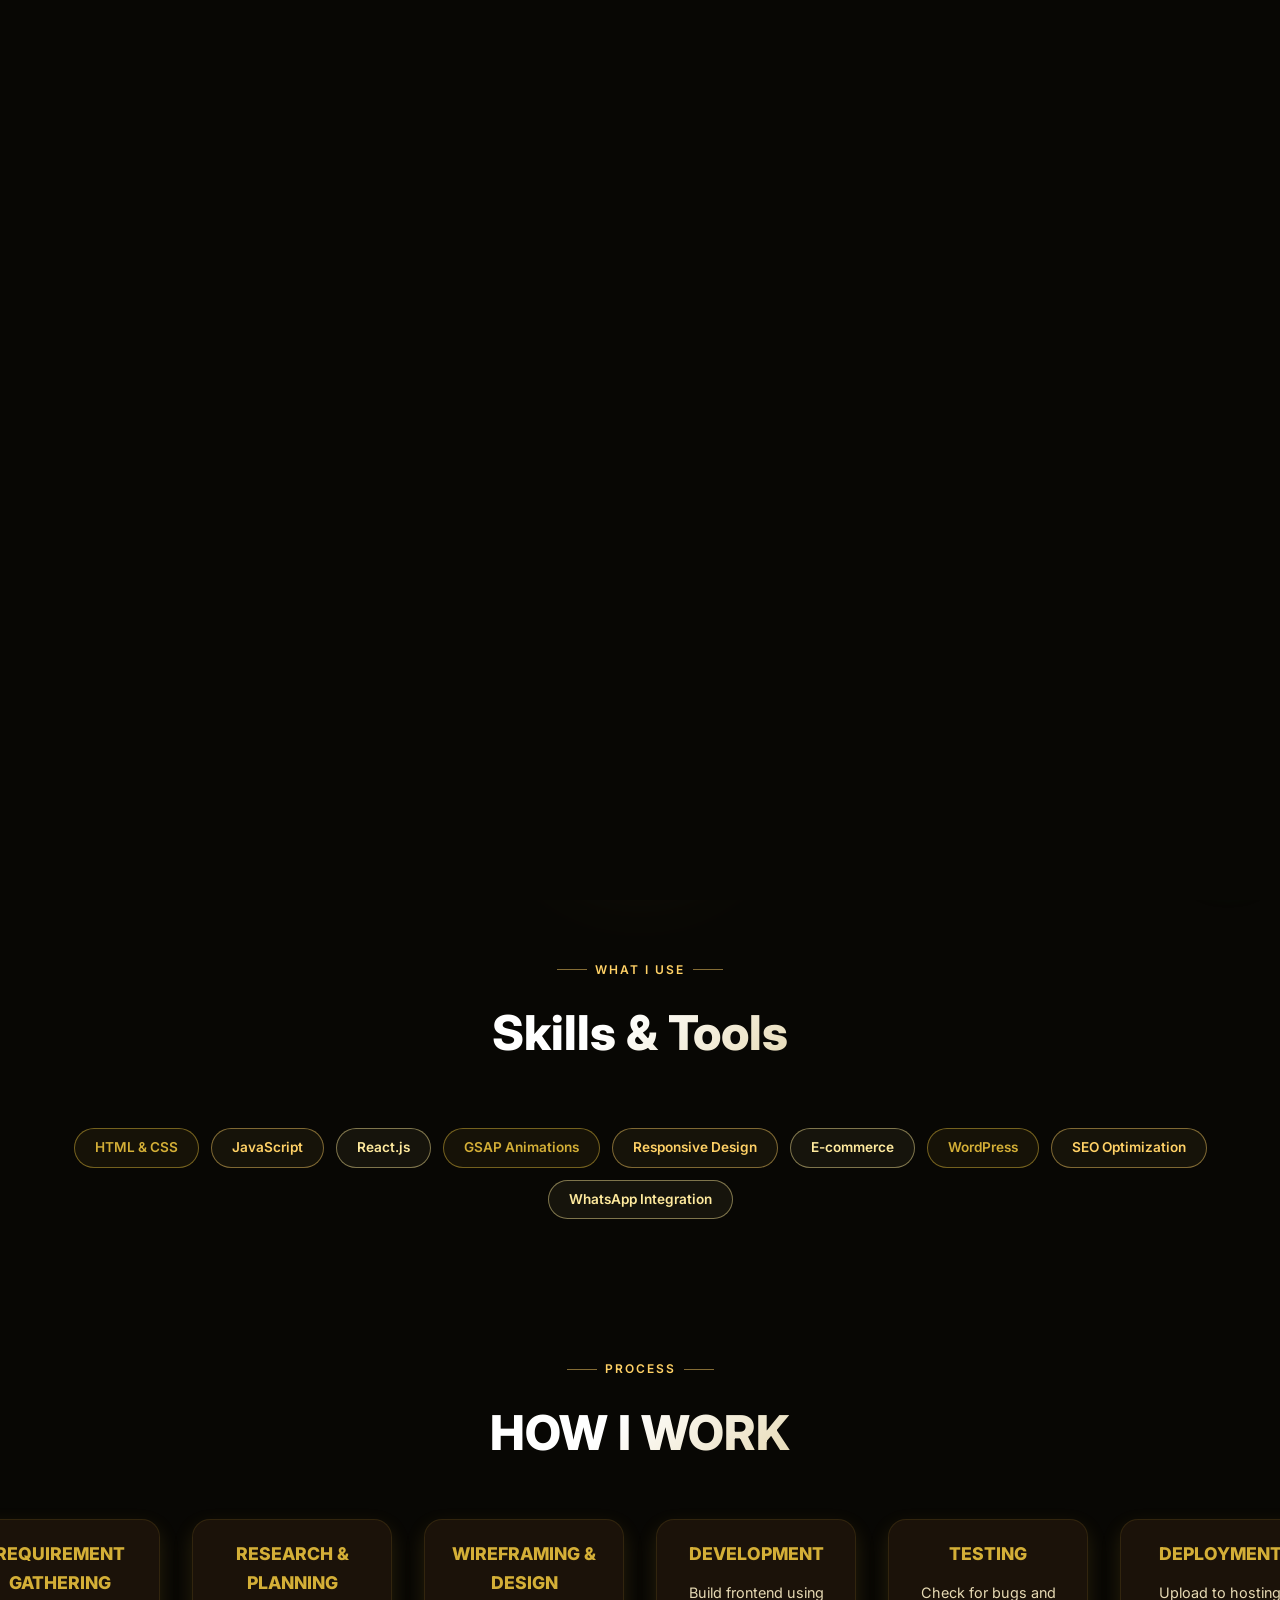
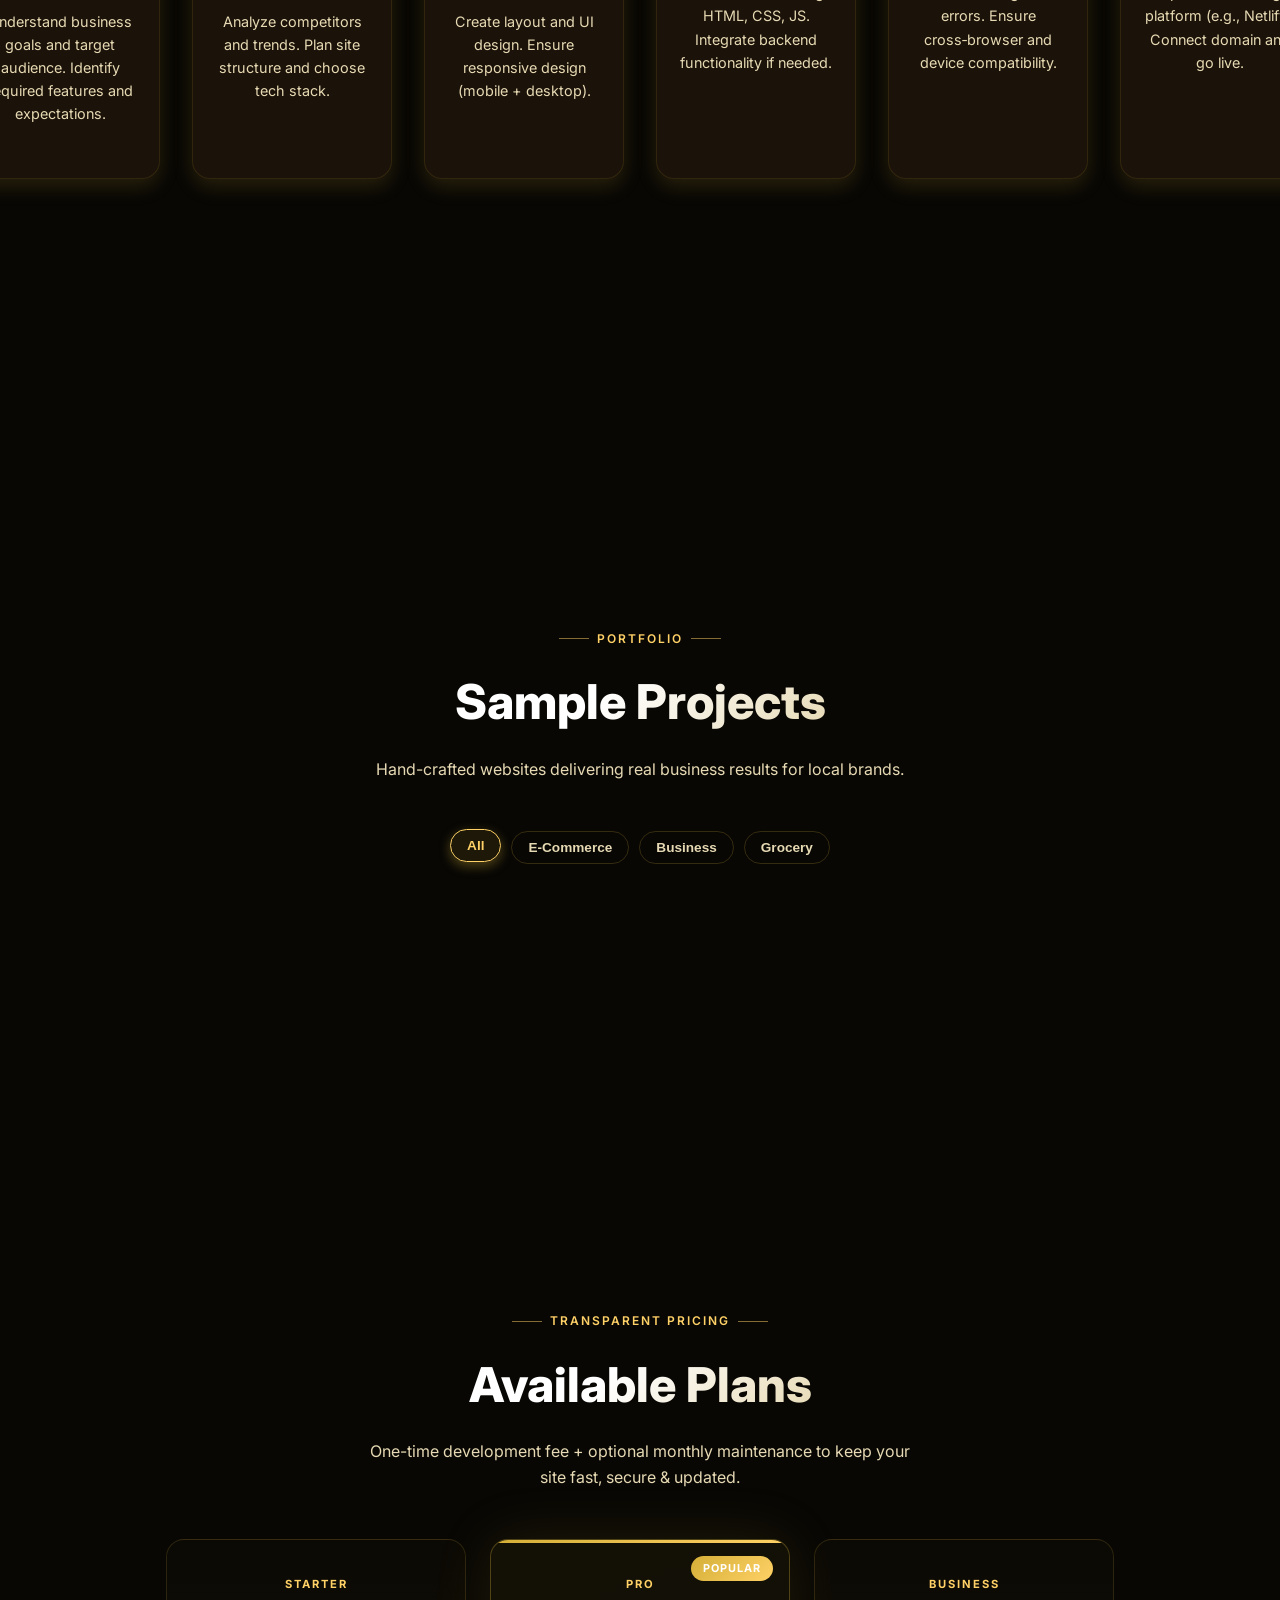
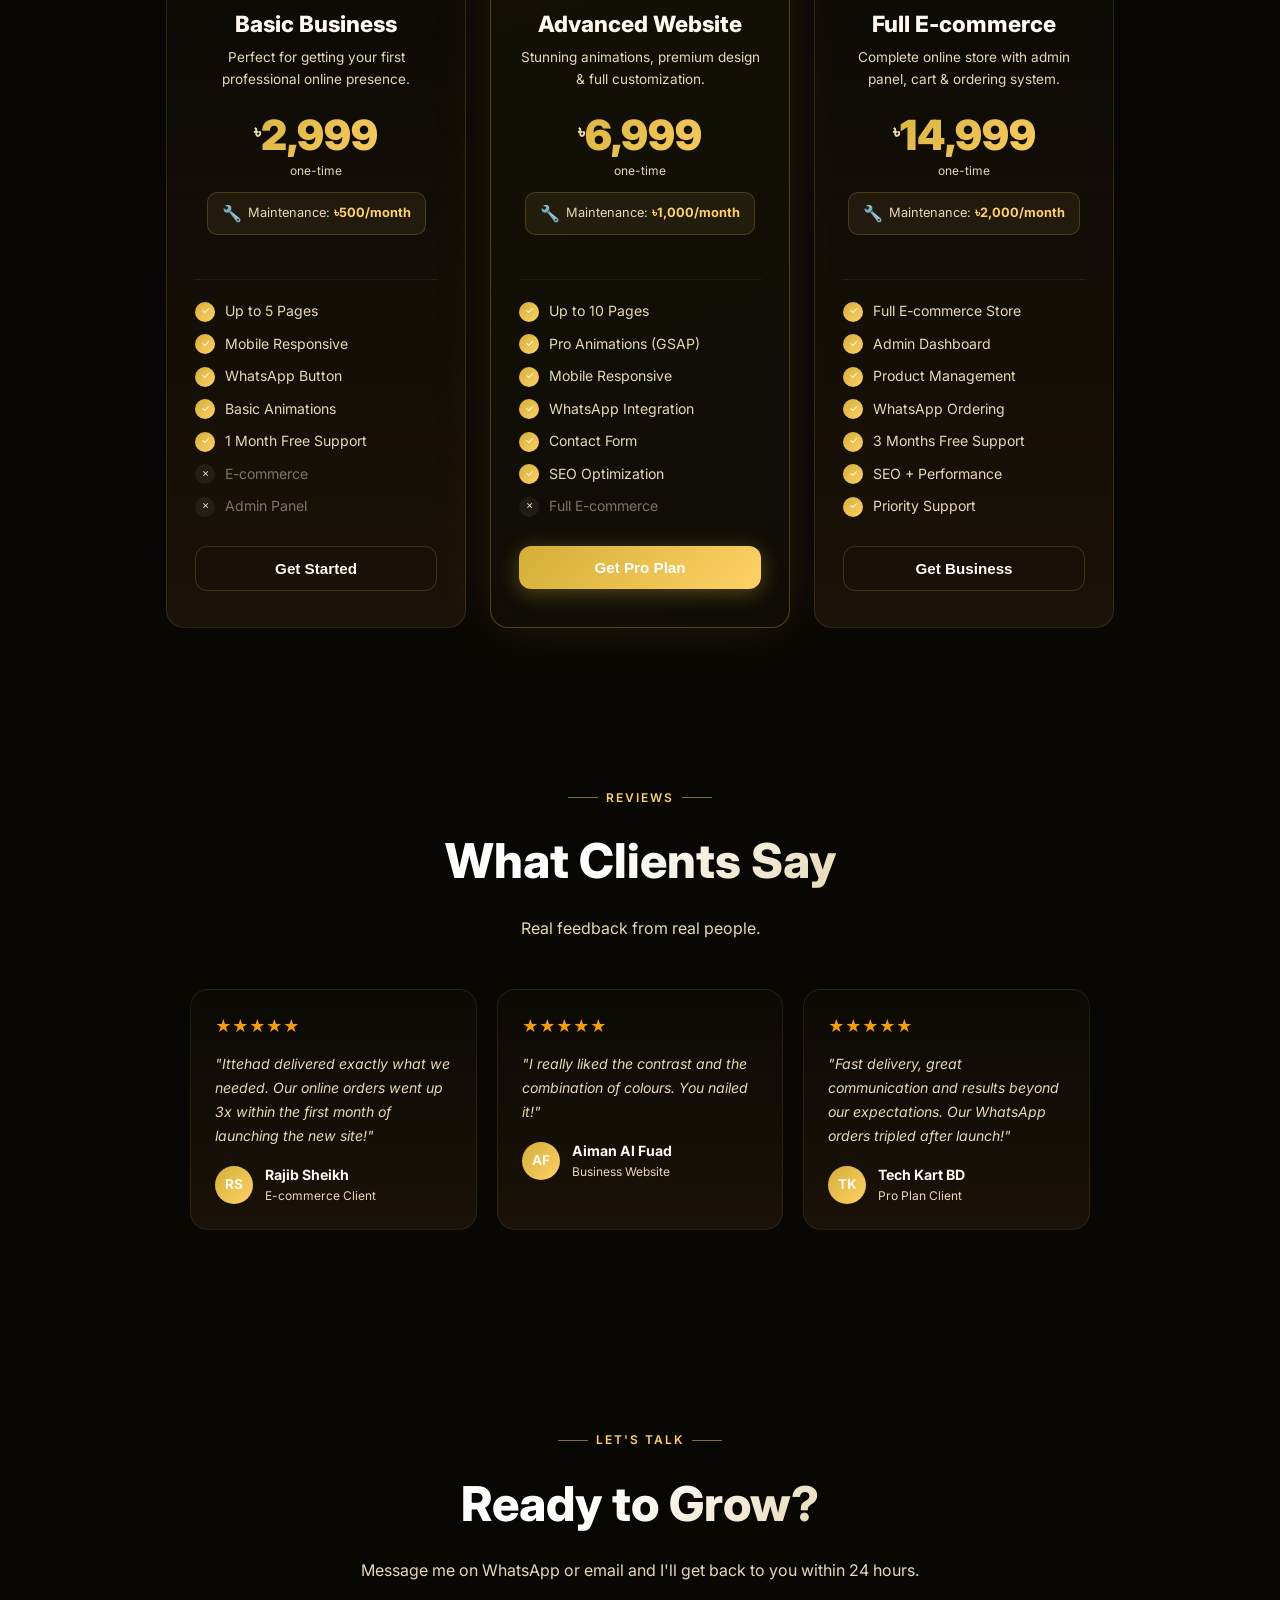
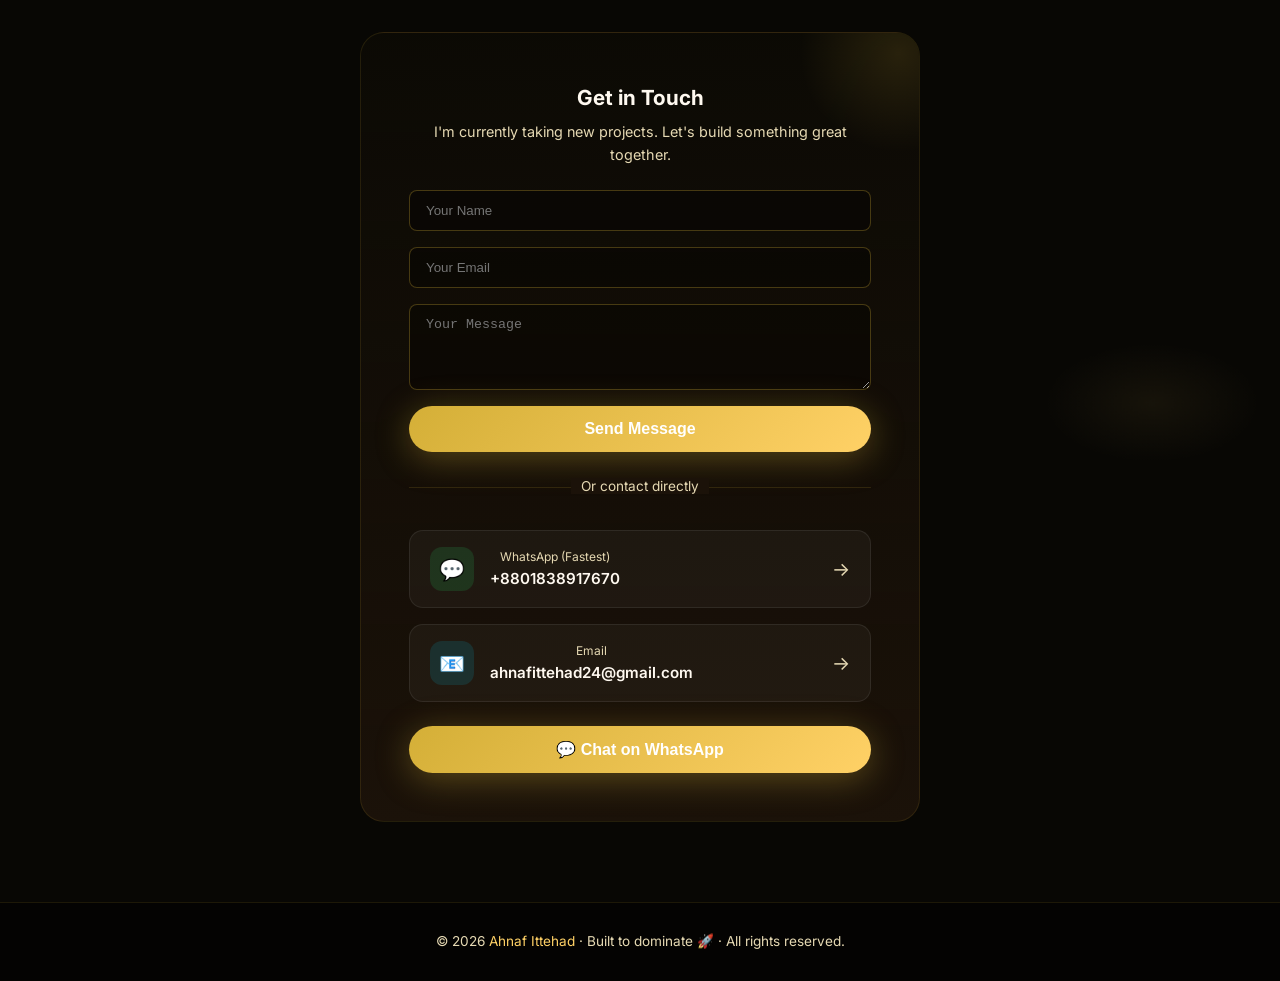
==== index.html @ afcb14bf "Add files via upload" ====
<!DOCTYPE html>
<html lang="en">
<head>
  <meta charset="UTF-8" />
  <meta name="viewport" content="width=device-width, initial-scale=1.0" />
  <title>Ahnaf Ittehad | Premium Web Developer</title>
  <meta name="description" content="Ahnaf Ittehad – Premium web developer helping local businesses grow online with stunning websites and animations.">
  <meta property="og:title" content="Ahnaf Ittehad | Premium Web Developer">
  <meta property="og:description" content="Helping local businesses dominate online with stunning websites and animations.">
  <meta property="og:type" content="website">
  <meta property="og:url" content="https://ahnafittehad.com/">
  <meta name="twitter:card" content="summary_large_image">
  <meta name="twitter:title" content="Ahnaf Ittehad | Premium Web Developer">
  <meta name="twitter:description" content="Premium web developer for local businesses.">
  <script type="application/ld+json">
  {
    "@context": "https://schema.org",
    "@type": "Person",
    "name": "Ahnaf Ittehad",
    "url": "https://ahnafittehad.com/",
    "jobTitle": "Web Developer"
  }
  </script>

  <!-- Fonts -->
  <link href="https://fonts.googleapis.com/css2?family=Inter:wght@300;400;600;800;900&family=Fira+Code:wght@400;600&display=swap" rel="stylesheet">

  <!-- Libraries -->
  <script src="https://cdnjs.cloudflare.com/ajax/libs/gsap/3.12.2/gsap.min.js"></script>
  <script src="https://cdnjs.cloudflare.com/ajax/libs/gsap/3.12.2/ScrollTrigger.min.js"></script>
  <script src="https://cdn.jsdelivr.net/npm/typed.js@2.0.12"></script>
  <script src="https://cdn.jsdelivr.net/npm/particles.js@2.0.0/particles.min.js"></script>

  <link rel="stylesheet" href="css/style.css">
</head>
<body>
<!-- Intro Animation -->
<div id="introOverlay" class="intro-overlay">
  <div class="intro-text">Welcome Partner</div>
</div>

<!-- Scroll Progress -->
<div id="scrollProgress"></div>

<!-- Cursor glow -->
<div class="cursor-glow" id="cursorGlow"></div>

<!-- Neon blobs (decorative) -->
<div class="neon-blob blob-1" aria-hidden="true"></div>
<div class="neon-blob blob-2" aria-hidden="true"></div>
<div class="neon-blob blob-3" aria-hidden="true"></div>

<!-- Particles -->
<div id="particles-js"></div>

<!-- ── Header ─────────────────────────────────────────────── -->
<header id="site-header">
  <div class="logo">Ittehad</div>
  <nav>
    <a href="#home">Home</a>
    <a href="#work">Work</a>
    <a href="#pricing">Pricing</a>
    <a href="#contact" class="nav-cta">Hire Me →</a>
  </nav>
</header>

<!-- ── Hero ──────────────────────────────────────────────── -->
<section id="home" class="hero">
  <div class="hero-badge">
    <div class="dot"></div>
    Available for projects
  </div>

  <h1>
    I <span class="line-grad">Build Websites</span><br>
    That Get You <span class="line-grad">Customers</span>
  </h1>

  <div class="typed-wrapper">
    I <span class="typing"></span>
  </div>

  <p class="hero-desc">
    Studying CSE at Green University Of Bangladesh. 🎓<br>Helping local businesses dominate online with stunning websites and real results. 🚀
  </p>

  <div class="hero-btns">
    <button class="btn-primary" onclick="location='#pricing'"><span>See Pricing</span></button>
    <button class="btn-outline" onclick="location='#work'">View Work</button>
  </div>

  <div class="stats-strip">
    <div class="stat">
      <div class="num" id="c1">20+</div>
      <div class="label">Projects Delivered</div>
    </div>
    <div class="stat">
      <div class="num">100%</div>
      <div class="label">Client Satisfaction</div>
    </div>
    <div class="stat">
      <div class="num">2yr</div>
      <div class="label">Experience</div>
    </div>
    <div class="stat">
      <div class="num">48h</div>
      <div class="label">Avg. Response</div>
    </div>
  </div>
</section>

<!-- ── Skills ─────────────────────────────────────────────── -->
<section id="skills" style="min-height:auto;padding:60px 24px;">
  <div class="section-label">What I Use</div>
  <h2 class="section-title">Skills &amp; Tools</h2>
  <div class="skills-grid">
    <span class="skill-badge badge-v">HTML &amp; CSS</span>
    <span class="skill-badge badge-c">JavaScript</span>
    <span class="skill-badge badge-p">React.js</span>
    <span class="skill-badge badge-v">GSAP Animations</span>
    <span class="skill-badge badge-c">Responsive Design</span>
    <span class="skill-badge badge-p">E-commerce</span>
    <span class="skill-badge badge-v">WordPress</span>
    <span class="skill-badge badge-c">SEO Optimization</span>
    <span class="skill-badge badge-p">WhatsApp Integration</span>
  </div>
</section>
    <!-- ── Process Flashcards ──────────────────────────────────────── -->
    <section id="process" style="min-height:auto;padding:80px 24px;">
      <div class="section-label">Process</div>
      <h2 class="section-title">How I Work</h2>
      <div class="flashcards-deck">
        <div class="flashcard ao-animate" style="animation-delay:0s">
          <h3>Requirement Gathering</h3>
          <p>Understand business goals and target audience. Identify required features and expectations.</p>
        </div>
        <div class="flashcard ao-animate" style="animation-delay:0.1s">
          <h3>Research & Planning</h3>
          <p>Analyze competitors and trends. Plan site structure and choose tech stack.</p>
        </div>
        <div class="flashcard ao-animate" style="animation-delay:0.2s">
          <h3>Wireframing & Design</h3>
          <p>Create layout and UI design. Ensure responsive design (mobile + desktop).</p>
        </div>
        <div class="flashcard ao-animate" style="animation-delay:0.3s">
          <h3>Development</h3>
          <p>Build frontend using HTML, CSS, JS. Integrate backend functionality if needed.</p>
        </div>
        <div class="flashcard ao-animate" style="animation-delay:0.4s">
          <h3>Testing</h3>
          <p>Check for bugs and errors. Ensure cross‑browser and device compatibility.</p>
        </div>
        <div class="flashcard ao-animate" style="animation-delay:0.5s">
          <h3>Deployment</h3>
          <p>Upload to hosting platform (e.g., Netlify). Connect domain and go live.</p>
        </div>
      </div>
    </section>

<!-- ── Projects ───────────────────────────────────────────── -->
<section id="work">
  <div class="section-label">Portfolio</div>
  <h2 class="section-title">Sample Projects</h2>
  <p class="section-sub">Hand-crafted websites delivering real business results for local brands.</p>
  <div id="projectFilters" style="display:flex;gap:10px;justify-content:center;margin-bottom:30px;"><button class="filter-btn active" data-filter="all">All</button><button class="filter-btn" data-filter="e-commerce">E-Commerce</button><button class="filter-btn" data-filter="business">Business</button><button class="filter-btn" data-filter="grocery">Grocery</button></div>

  <div class="projects-grid" id="projectsGrid"></div>
</section>

<!-- ── Pricing ─────────────────────────────────────────────── -->
<section id="pricing">
  <div class="section-label">Transparent Pricing</div>
  <h2 class="section-title">Available Plans</h2>
  <p class="section-sub">One-time development fee + optional monthly maintenance to keep your site fast, secure &amp; updated.</p>

  <div class="pricing-grid">

    <!-- Starter -->
    <div class="price-card reveal">
      <div class="price-tier">Starter</div>
      <h3>Basic Business</h3>
      <p class="price-desc">Perfect for getting your first professional online presence.</p>
      <div class="price-amount"><span>৳</span>2,999</div>
      <div style="font-size:0.75rem;color:var(--muted);margin-bottom:12px;">one-time</div>
      <div class="price-maintenance">
        <span class="icon">🔧</span>
        <span>Maintenance: <strong style="color:var(--accent2);">৳500/month</strong></span>
      </div>
      <div class="divider"></div>
      <ul class="features-list">
        <li><span class="check">✓</span> Up to 5 Pages</li>
        <li><span class="check">✓</span> Mobile Responsive</li>
        <li><span class="check">✓</span> WhatsApp Button</li>
        <li><span class="check">✓</span> Basic Animations</li>
        <li><span class="check">✓</span> 1 Month Free Support</li>
        <li><span class="cross">✗</span> <span style="opacity:0.5;">E-commerce</span></li>
        <li><span class="cross">✗</span> <span style="opacity:0.5;">Admin Panel</span></li>
      </ul>
      <button class="btn-plan btn-plan-ghost" onclick="window.open('https://wa.me/8801838917670?text=Hi! I want the Starter plan.','_blank')">Get Started</button>
    </div>

    <!-- Pro -->
    <div class="price-card featured reveal">
      <span class="feature-badge">POPULAR</span>
      <div class="price-tier">Pro</div>
      <h3>Advanced Website</h3>
      <p class="price-desc">Stunning animations, premium design &amp; full customization.</p>
      <div class="price-amount"><span>৳</span>6,999</div>
      <div style="font-size:0.75rem;color:var(--muted);margin-bottom:12px;">one-time</div>
      <div class="price-maintenance">
        <span class="icon">🔧</span>
        <span>Maintenance: <strong style="color:var(--accent2);">৳1,000/month</strong></span>
      </div>
      <div class="divider"></div>
      <ul class="features-list">
        <li><span class="check">✓</span> Up to 10 Pages</li>
        <li><span class="check">✓</span> Pro Animations (GSAP)</li>
        <li><span class="check">✓</span> Mobile Responsive</li>
        <li><span class="check">✓</span> WhatsApp Integration</li>
        <li><span class="check">✓</span> Contact Form</li>
        <li><span class="check">✓</span> SEO Optimization</li>
        <li><span class="cross">✗</span> <span style="opacity:0.5;">Full E-commerce</span></li>
      </ul>
      <button class="btn-plan btn-plan-filled" onclick="window.open('https://wa.me/8801838917670?text=Hi! I want the Pro plan.','_blank')">Get Pro Plan</button>
    </div>

    <!-- Business -->
    <div class="price-card reveal">
      <div class="price-tier">Business</div>
      <h3>Full E-commerce</h3>
      <p class="price-desc">Complete online store with admin panel, cart &amp; ordering system.</p>
      <div class="price-amount"><span>৳</span>14,999</div>
      <div style="font-size:0.75rem;color:var(--muted);margin-bottom:12px;">one-time</div>
      <div class="price-maintenance">
        <span class="icon">🔧</span>
        <span>Maintenance: <strong style="color:var(--accent2);">৳2,000/month</strong></span>
      </div>
      <div class="divider"></div>
      <ul class="features-list">
        <li><span class="check">✓</span> Full E-commerce Store</li>
        <li><span class="check">✓</span> Admin Dashboard</li>
        <li><span class="check">✓</span> Product Management</li>
        <li><span class="check">✓</span> WhatsApp Ordering</li>
        <li><span class="check">✓</span> 3 Months Free Support</li>
        <li><span class="check">✓</span> SEO + Performance</li>
        <li><span class="check">✓</span> Priority Support</li>
      </ul>
      <button class="btn-plan btn-plan-ghost" onclick="window.open('https://wa.me/8801838917670?text=Hi! I want the Business plan.','_blank')">Get Business</button>
    </div>

  </div>
</section>

<!-- ── Testimonials ────────────────────────────────────────── -->
<section id="testimonials" style="min-height:auto;padding:80px 24px;">
  <div class="section-label">Reviews</div>
  <h2 class="section-title">What Clients Say</h2>
  <p class="section-sub">Real feedback from real people.</p>

  <div class="testimonial-grid">
    <div class="t-card reveal">
      <div class="t-stars">★★★★★</div>
      <p class="t-text">"Ittehad delivered exactly what we needed. Our online orders went up 3x within the first month of launching the new site!"</p>
      <div class="t-author">
        <div class="t-avatar">RS</div>
        <div>
          <div class="t-name">Rajib Sheikh</div>
          <div class="t-role">E-commerce Client</div>
        </div>
      </div>
    </div>

    <div class="t-card reveal">
      <div class="t-stars">★★★★★</div>
      <p class="t-text">"I really liked the contrast and the combination of colours. You nailed it!"</p>
      <div class="t-author">
        <div class="t-avatar">AF</div>
        <div>
          <div class="t-name">Aiman Al Fuad</div>
          <div class="t-role">Business Website</div>
        </div>
      </div>
    </div>

    <div class="t-card reveal">
      <div class="t-stars">★★★★★</div>
      <p class="t-text">"Fast delivery, great communication and results beyond our expectations. Our WhatsApp orders tripled after launch!"</p>
      <div class="t-author">
        <div class="t-avatar">TK</div>
        <div>
          <div class="t-name">Tech Kart BD</div>
          <div class="t-role">Pro Plan Client</div>
        </div>
      </div>
    </div>
  </div>
</section>

<!-- ── Contact ─────────────────────────────────────────────── -->
<section id="contact">
  <div class="section-label">Let's Talk</div>
  <h2 class="section-title">Ready to Grow?</h2>
  <p class="section-sub">Message me on WhatsApp or email and I'll get back to you within 24 hours.</p>

  <div class="contact-card reveal">
    <h3 style="font-size:1.3rem;margin-bottom:6px;">Get in Touch</h3>
    <p style="color:var(--muted);font-size:0.9rem;">I'm currently taking new projects. Let's build something great together.</p>

    
    <!-- Contact Form -->
    <form id="contactForm" style="margin-top:24px; display:flex; flex-direction:column; gap:16px;">
      <input type="text" id="cfName" placeholder="Your Name" required style="padding:12px 16px; border-radius:8px; border:1px solid rgba(212,175,55,0.3); background:rgba(0,0,0,0.3); color:#fff; outline:none; transition:0.3s;" onfocus="this.style.borderColor='var(--accent2)'; this.style.boxShadow='0 0 10px var(--glow1)'" onblur="this.style.borderColor='rgba(212,175,55,0.3)'; this.style.boxShadow='none'">
      <input type="email" id="cfEmail" placeholder="Your Email" required style="padding:12px 16px; border-radius:8px; border:1px solid rgba(212,175,55,0.3); background:rgba(0,0,0,0.3); color:#fff; outline:none; transition:0.3s;" onfocus="this.style.borderColor='var(--accent2)'; this.style.boxShadow='0 0 10px var(--glow1)'" onblur="this.style.borderColor='rgba(212,175,55,0.3)'; this.style.boxShadow='none'">
      <textarea id="cfMsg" rows="4" placeholder="Your Message" required style="padding:12px 16px; border-radius:8px; border:1px solid rgba(212,175,55,0.3); background:rgba(0,0,0,0.3); color:#fff; outline:none; transition:0.3s; resize:vertical;" onfocus="this.style.borderColor='var(--accent2)'; this.style.boxShadow='0 0 10px var(--glow1)'" onblur="this.style.borderColor='rgba(212,175,55,0.3)'; this.style.boxShadow='none'"></textarea>
      <button type="submit" id="cfSubmit" class="btn-primary" style="width:100%;"><span>Send Message</span></button>
      <div id="cfFeedback" style="font-size:0.85rem; display:none; text-align:center;"></div>
    </form>
    
    <div style="text-align:center; margin: 24px 0; color:var(--muted); font-size:0.85rem; position:relative;">
      <span style="background:var(--card); padding:0 10px; z-index:1; position:relative;">Or contact directly</span>
      <div style="position:absolute; top:50%; left:0; width:100%; height:1px; background:rgba(212,175,55,0.15); z-index:0;"></div>
    </div>
    
    <div class="contact-links">
      <a class="contact-link" href="https://wa.me/8801838917670" target="_blank">
        <div class="contact-icon ci-wa">💬</div>
        <div>
          <div class="contact-link-label">WhatsApp (Fastest)</div>
          <div class="contact-link-val">+8801838917670</div>
        </div>
        <div style="margin-left:auto;color:var(--muted);font-size:1.2rem;">→</div>
      </a>

      <a class="contact-link" href="mailto:ahnafittehad24@gmail.com">
        <div class="contact-icon ci-em">📧</div>
        <div>
          <div class="contact-link-label">Email</div>
          <div class="contact-link-val">ahnafittehad24@gmail.com</div>
        </div>
        <div style="margin-left:auto;color:var(--muted);font-size:1.2rem;">→</div>
      </a>
    </div>

    <button class="btn-primary" style="width:100%;margin-top:24px;" onclick="window.open('https://wa.me/8801838917670?text=Hi Ittehad! I want to discuss a website project.','_blank')">
      <span>💬 Chat on WhatsApp</span>
    </button>
  </div>
</section>

<!-- ── WhatsApp FAB ────────────────────────────────────────── -->
<div class="whatsapp-fab" onclick="window.open('https://wa.me/8801838917670','_blank')" title="Chat on WhatsApp">💬</div>

<!-- ── Footer ─────────────────────────────────────────────── -->
<footer>
  <p>© 2026 <span>Ahnaf Ittehad</span> · Built to dominate 🚀 · All rights reserved.</p>
</footer>

<script defer src="js/main.js"></script>

<!-- Project Modal -->
<div id="projectModal" class="project-modal">
  <div class="modal-content">
    <span class="close-modal">&times;</span>
    <img id="modalImg" src="" alt="">
    <div class="modal-body">
      <div id="modalTag" class="card-tag" style="position:relative;display:inline-block;top:0;left:0;margin-bottom:10px;"></div>
      <h2 id="modalTitle"></h2>
      <p id="modalDesc"></p>
      <a id="modalLink" href="#" target="_blank" class="btn-primary" style="display:inline-block;margin-top:20px;text-decoration:none;"><span>View Live Project</span></a>
    </div>
  </div>
</div>

</body>
</html>
---- css/style.css ----
/* ── Reset & Base ───────────────────────────────────────── */
*, *::before, *::after { margin:0; padding:0; box-sizing:border-box; }

:root {
  --bg: #080704;
  --surface: #0b0704;
  --card: #1b1209;
  --accent1: #D4AF37;
  --accent2: #FFD166;
  --accent3: #FFEA9E;
  --text: #FFF9F0;
  --muted: #E6D9B3;
  --glow1: rgba(212,175,55,0.36);
  --glow2: rgba(255,209,102,0.28);

  --radius:   18px;
  --transition: cubic-bezier(0.4, 0, 0.2, 1);
}

html { scroll-behavior: smooth; }

body {
  background: radial-gradient(1200px 600px at 10% 10%, rgba(212,175,55,0.06), transparent 8%),
              radial-gradient(900px 500px at 90% 90%, rgba(255,209,102,0.06), transparent 12%),
              var(--bg);
  color: var(--text);
  font-family: 'Inter', sans-serif;
  overflow-x: hidden;
  line-height: 1.6;
  cursor: none;
}

/* ── Particles Canvas ───────────────────────────────────── */
#particles-js {
  position: fixed;
  inset: 0;
  z-index: 0;
  pointer-events: none;
}

/* ── Intro Overlay ──────────────────────────────────────── */
.intro-overlay {
  position: fixed;
  inset: 0;
  background: var(--bg);
  z-index: 99999;
  display: flex;
  align-items: center;
  justify-content: center;
}

.intro-text {
  font-size: clamp(2.5rem, 6vw, 4.5rem);
  font-weight: 900;
  background: linear-gradient(135deg, var(--accent1), var(--accent2), var(--accent3));
  -webkit-background-clip: text;
  -webkit-text-fill-color: transparent;
  background-clip: text;
  opacity: 0; /* Hidden initially for GSAP */
  transform: translateY(20px);
}

/* ── Scrollbar ──────────────────────────────────────────── */
::-webkit-scrollbar { width: 6px; }
::-webkit-scrollbar-track { background: var(--bg); }
::-webkit-scrollbar-thumb { background: var(--accent1); border-radius: 99px; }

/* ── Selection ──────────────────────────────────────────── */
::selection { background: var(--accent1); color: #fff; }

/* ── Cursor glow ────────────────────────────────────────── */
.cursor-glow {
  position: fixed;
  width: 20px;
  height: 20px;
  border-radius: 50%;
  background: radial-gradient(circle, rgba(212,175,55,0.9) 0%, rgba(212,175,55,0) 60%);
  border: 2px solid var(--accent1);
  box-shadow: 0 0 12px var(--glow1);
  pointer-events: none;
  transform: translate(-50%, -50%);
  z-index: 10000;
  transition: left 0.08s ease, top 0.08s ease;
}

/* ── Noise overlay ──────────────────────────────────────── */
body::before {
  content: '';
  position: fixed;
  inset: 0;
  background-image: url("data:image/svg+xml,%3Csvg viewBox='0 0 256 256' xmlns='http://www.w3.org/2000/svg'%3E%3Cfilter id='noise'%3E%3CfeTurbulence type='fractalNoise' baseFrequency='0.9' numOctaves='4' stitchTiles='stitch'/%3E%3C/filter%3E%3Crect width='100%25' height='100%25' filter='url(%23noise)' opacity='0.06'/%3E%3C/svg%3E");
  background-size: 220px;
  opacity: 0.06;
  pointer-events: none;
  z-index: 2;
}

/* ── Header ─────────────────────────────────────────────── */
header {
  position: fixed;
  top: 0;
  width: 100%;
  padding: 16px 48px;
  display: flex;
  justify-content: space-between;
  align-items: center;
  background: linear-gradient(180deg, rgba(212,175,55,0.06), rgba(0,0,0,0.22));
  backdrop-filter: blur(8px);
  -webkit-backdrop-filter: blur(8px);
  border-bottom: 1px solid rgba(212,175,55,0.12);
  z-index: 1000;
  transition: padding 0.3s var(--transition);
}

header.scrolled { padding: 10px 48px; }

.logo {
  font-size: 1.4rem;
  font-weight: 900;
  background: linear-gradient(135deg, var(--accent1), var(--accent2));
  -webkit-background-clip: text;
  -webkit-text-fill-color: transparent;
  background-clip: text;
  letter-spacing: -0.5px;
}

nav { display: flex; align-items: center; gap: 8px; }

nav a {
  padding: 8px 16px;
  color: var(--muted);
  text-decoration: none;
  font-size: 0.9rem;
  font-weight: 500;
  border-radius: 99px;
  transition: all 0.3s var(--transition);
  position: relative;
}

nav a:hover {
  color: var(--text);
  background: linear-gradient(90deg, rgba(212,175,55,0.06), rgba(255,209,102,0.04));
}

nav a.active { color: var(--accent2); }

.nav-cta {
  background: linear-gradient(135deg, var(--accent1), var(--accent2));
  color: #fff !important;
  padding: 9px 22px !important;
  font-weight: 600 !important;
  box-shadow: 0 0 26px var(--glow1);
}

.nav-cta:hover {
  background: linear-gradient(135deg, var(--accent2), var(--accent1)) !important;
  transform: translateY(-1px);
  box-shadow: 0 0 30px var(--glow2);
}

/* ── Sections ────────────────────────────────────────────── */
section {
  position: relative;
  min-height: 100vh;
  display: flex;
  flex-direction: column;
  justify-content: center;
  align-items: center;
  text-align: center;
  padding: 120px 24px 80px;
  z-index: 3;
}

.section-label {
  display: inline-flex;
  align-items: center;
  gap: 8px;
  font-size: 0.75rem;
  font-weight: 600;
  letter-spacing: 2px;
  text-transform: uppercase;
  color: var(--accent2);
  margin-bottom: 16px;
}

.section-label::before, .section-label::after {
  content: '';
  width: 30px;
  height: 1px;
  background: var(--accent2);
  opacity: 0.5;
}

h2.section-title {
  font-size: clamp(2rem, 4vw, 3rem);
  font-weight: 800;
  background: linear-gradient(135deg, #fff 40%, var(--muted));
  -webkit-background-clip: text;
  -webkit-text-fill-color: transparent;
  background-clip: text;
  margin-bottom: 16px;
}

.section-sub {
  color: var(--muted);
  max-width: 560px;
  font-size: 1rem;
  margin-bottom: 48px;
}

/* ── Hero ────────────────────────────────────────────────── */
.hero { padding-top: 140px; }

.hero-badge {
  display: inline-flex;
  align-items: center;
  gap: 8px;
  background: rgba(212,175,55,0.08);
  border: 1px solid rgba(212,175,55,0.16);
  border-radius: 99px;
  padding: 6px 16px;
  font-size: 0.8rem;
  color: var(--accent2);
  margin-bottom: 28px;
  animation: pulse-badge 3s ease-in-out infinite;
}

@keyframes pulse-badge {
  0%, 100% { box-shadow: 0 0 0 0 rgba(212,175,55,0.18); }
  50%       { box-shadow: 0 0 0 8px rgba(212,175,55,0); }
}

.hero-badge .dot {
  width: 8px; height: 8px;
  border-radius: 50%;
  background: var(--accent1);
  animation: blink 1.5s ease-in-out infinite;
}

@keyframes blink {
  0%,100% { opacity:1; } 50% { opacity:0.3; }
}

.hero h1 {
  font-size: clamp(2.8rem, 6vw, 5.5rem);
  font-weight: 900;
  line-height: 1.1;
  letter-spacing: -2px;
  margin-bottom: 20px;
}

.hero h1 .line-grad {
  background: linear-gradient(135deg, var(--accent1) 0%, var(--accent2) 50%, var(--accent3) 100%);
  -webkit-background-clip: text;
  -webkit-text-fill-color: transparent;
  background-clip: text;
}

.hero .typed-wrapper {
  font-size: clamp(1.2rem, 2.5vw, 1.8rem);
  color: var(--muted);
  margin-bottom: 12px;
}

.typing { color: var(--accent2); font-weight: 700; }

.hero-desc {
  color: var(--muted);
  font-size: 1.05rem;
  max-width: 520px;
  margin: 0 auto 36px;
}

.hero-btns { display: flex; gap: 16px; flex-wrap: wrap; justify-content: center; }

/* ── Buttons ─────────────────────────────────────────────── */
.btn-primary {
  padding: 14px 36px;
  border: none;
  background: linear-gradient(135deg, var(--accent1), var(--accent2));
  color: #fff;
  border-radius: 99px;
  font-size: 1rem;
  font-weight: 700;
  cursor: pointer;
  position: relative;
  overflow: hidden;
  transition: all 0.35s var(--transition);
  box-shadow: 0 6px 34px var(--glow1);
}

.btn-primary::before {
  content: '';
  position: absolute;
  inset: 0;
  background: linear-gradient(135deg, var(--accent2), var(--accent3));
  opacity: 0;
  transition: opacity 0.35s;
}

.btn-primary:hover { transform: translateY(-3px) scale(1.03); box-shadow: 0 8px 40px var(--glow2); }
.btn-primary:hover::before { opacity: 1; }
.btn-primary span { position: relative; z-index: 1; }

.btn-outline {
  padding: 13px 36px;
  border: 1.5px solid rgba(212,175,55,0.22);
  background: transparent;
  color: var(--text);
  border-radius: 99px;
  font-size: 1rem;
  font-weight: 600;
  cursor: pointer;
  transition: all 0.35s var(--transition);
}

.btn-outline:hover { border-color: var(--accent2); color: var(--accent2); background: rgba(255,209,102,0.08); transform: translateY(-2px); }

/* ── Stats strip ─────────────────────────────────────────── */
.stats-strip {
  display: flex; gap: 48px; flex-wrap: wrap; justify-content: center;
  margin-top: 64px; padding-top: 48px;
  border-top: 1px solid rgba(255,255,255,0.07);
}

.stat { text-align: center; }
.stat .num { font-size: 2rem; font-weight: 900; color: var(--accent2); }
.stat .label { font-size: 0.8rem; color: var(--muted); margin-top: 4px; }

/* ── Skills badges ───────────────────────────────────────── */
.skills-grid {
  display: flex; flex-wrap: wrap; gap: 12px;
  justify-content: center; margin-top: 40px;
}

.skill-badge {
  padding: 8px 20px;
  border-radius: 99px;
  font-size: 0.85rem;
  font-weight: 600;
  border: 1px solid;
  transition: all 0.3s var(--transition);
}

.skill-badge:hover { transform: translateY(-3px) scale(1.05); }

/* ── Process Flashcards Deck ───────────────────────────── */
.flashcards-deck {
  position: relative;
  display: flex;
  justify-content: center;
  align-items: flex-end;
  flex-wrap: nowrap;
  overflow-x: auto;
  padding: 2rem 0;
  gap: 2rem;
}
.flashcard {
  position: relative;
  width: 200px;
  min-height: 260px;
  background: var(--card);
  border: 1px solid rgba(212,175,55,0.12);
  border-radius: var(--radius);
  padding: 20px;
  box-shadow: 0 8px 20px rgba(212,175,55,0.15);
  transition: transform 0.4s var(--transition), box-shadow 0.4s var(--transition);
  flex-shrink: 0;
}
.flashcard h3 {
  text-transform: uppercase;
  font-weight: 800;
  font-size: 1.1rem;
  margin-bottom: 0.8rem;
  color: var(--accent1);
}
.flashcard p {
  font-size: 0.9rem;
  color: var(--muted);
}
/* Fan rotations */
.flashcard:nth-child(1) { transform: rotate(-12deg) translateY(20px); z-index: 1; }
.flashcard:nth-child(2) { transform: rotate(-6deg) translateY(10px); z-index: 2; }
.flashcard:nth-child(3) { transform: rotate(0deg) translateY(0); z-index: 3; }
.flashcard:nth-child(4) { transform: rotate(6deg) translateY(10px); z-index: 2; }
.flashcard:nth-child(5) { transform: rotate(12deg) translateY(20px); z-index: 1; }
.flashcard:nth-child(6) { transform: rotate(18deg) translateY(30px); z-index: 0; }
.flashcard:hover {
  transform: translateY(-20px) scale(1.05);
  box-shadow: 0 20px 40px rgba(212,175,55,0.3);
}
/* Responsive */
@media (max-width: 768px) {
  .flashcards-deck { overflow-x: scroll; }
  .flashcard { flex: 0 0 80%; }
}
/* Ensure heading centered and uppercase */
#process .section-title { text-align: center; text-transform: uppercase; }


.badge-v { border-color: rgba(212,175,55,0.5); color: var(--accent1); background: rgba(212,175,55,0.07); }
.badge-c { border-color: rgba(255,209,102,0.45);  color: var(--accent2); background: rgba(255,209,102,0.06); }
.badge-p { border-color: rgba(255,234,154,0.45); color: var(--accent3); background: rgba(255,234,154,0.06); }

/* ── Projects ────────────────────────────────────────────── */
.projects-grid {
  display: grid;
  grid-template-columns: repeat(auto-fit, minmax(300px, 1fr));
  gap: 24px;
  width: 100%; max-width: 1100px;
}

.card {
  background: linear-gradient(180deg, rgba(212,175,55,0.03), var(--card));
  border: 1px solid rgba(212,175,55,0.12);
  border-radius: var(--radius);
  overflow: hidden;
  cursor: none;
  transition: transform 0.4s var(--transition), box-shadow 0.4s var(--transition), border-color 0.4s;
  position: relative;
}

.card::before {
  content: '';
  position: absolute;
  inset: 0;
  background: linear-gradient(135deg, rgba(212,175,55,0.06), rgba(255,209,102,0.05));
  opacity: 0;
  transition: opacity 0.4s;
  z-index: 0;
}

.card:hover { transform: translateY(-10px) scale(1.02); box-shadow: 0 26px 80px rgba(212,175,55,0.18), 0 0 0 1px rgba(255,209,102,0.06); border-color: rgba(255,209,102,0.12); }
.card:hover::before { opacity: 1; }

.card-img-wrap {
  position: relative; overflow: hidden;
  height: 190px; background: linear-gradient(135deg, #1a1a3a, #0d1b2a);
}

.card-img-wrap img {
  width: 100%; height: 100%;
  object-fit: cover;
  transition: transform 0.5s var(--transition);
}

.card:hover .card-img-wrap img { transform: scale(1.07); }

.card-tag {
  position: absolute; top: 12px; left: 12px;
  background: linear-gradient(135deg, var(--accent1), var(--accent2));
  backdrop-filter: blur(8px);
  color: #111;
  font-size: 0.7rem;
  font-weight: 700;
  padding: 4px 10px;
  border-radius: 99px;
  letter-spacing: 1px;
}

.card-body {
  padding: 20px 22px 22px;
  position: relative; z-index: 1;
}

.card-body h3 { font-size: 1.1rem; margin-bottom: 8px; color: #fff; }
.card-body p  { font-size: 0.88rem; color: var(--muted); line-height: 1.6; }

.card-arrow {
  display: inline-flex; align-items: center; gap: 6px;
  margin-top: 14px; font-size: 0.82rem; font-weight: 600;
  color: var(--accent2); transition: gap 0.3s;
}

.card:hover .card-arrow { gap: 10px; }

/* ── Pricing ─────────────────────────────────────────────── */
.pricing-grid {
  display: flex; gap: 24px; flex-wrap: wrap;
  justify-content: center;
}

.price-card {
  background: linear-gradient(180deg, rgba(212,175,55,0.02), var(--card));
  border: 1px solid rgba(212,175,55,0.16);
  border-radius: var(--radius);
  width: 300px;
  padding: 36px 28px;
  transition: transform 0.4s var(--transition), box-shadow 0.4s, border-color 0.4s;
  position: relative;
  overflow: hidden;
}

.price-card::after {
  content: '';
  position: absolute;
  top: 0; left: 0; right: 0;
  height: 3px;
  background: linear-gradient(90deg, var(--accent1), var(--accent2));
  opacity: 0;
  transition: opacity 0.4s;
}

.price-card:hover { transform: translateY(-10px); border-color: rgba(255,209,102,0.28); box-shadow: 0 24px 60px rgba(212,175,55,0.12); }
.price-card:hover::after { opacity: 1; }

.price-card.featured {
  border-color: rgba(212,175,55,0.32);
  background: linear-gradient(160deg, rgba(212,175,55,0.06), rgba(255,209,102,0.03));
  box-shadow: 0 0 60px rgba(212,175,55,0.12);
}

.price-card.featured::after { opacity: 1; }

.feature-badge {
  position: absolute; top: 16px; right: 16px;
  background: linear-gradient(135deg, var(--accent1), var(--accent2));
  color: #fff; font-size: 0.68rem; font-weight: 700;
  padding: 4px 12px; border-radius: 99px; letter-spacing: 1px;
}

.price-tier {
  font-size: 0.7rem; font-weight: 700;
  letter-spacing: 2px; text-transform: uppercase;
  color: var(--accent2); margin-bottom: 12px;
}

.price-card h3 { font-size: 1.4rem; font-weight: 800; margin-bottom: 6px; }

.price-desc { font-size: 0.85rem; color: var(--muted); margin-bottom: 24px; }

.price-amount {
  font-size: 2.6rem; font-weight: 900;
  background: linear-gradient(135deg, var(--accent1), var(--accent2));
  -webkit-background-clip: text;
  -webkit-text-fill-color: transparent;
  background-clip: text;
  line-height: 1;
  margin-bottom: 4px;
}

.price-amount span { font-size: 1.1rem; font-weight: 600; vertical-align: top; padding-top: 8px; display: inline-block; -webkit-text-fill-color: var(--muted); color: var(--muted); }

.price-maintenance {
  font-size: 0.8rem;
  color: var(--muted);
  margin-bottom: 24px;
  padding: 8px 14px;
  background: rgba(255,209,102,0.07);
  border: 1px solid rgba(255,209,102,0.18);
  border-radius: 10px;
  display: inline-flex;
  align-items: center;
  gap: 6px;
}

.price-maintenance .icon { font-size: 1rem; }

.divider { height: 1px; background: rgba(255,255,255,0.07); margin: 20px 0; }

.features-list { list-style: none; margin-bottom: 28px; display: flex; flex-direction: column; gap: 10px; }

.features-list li {
  font-size: 0.88rem;
  color: var(--muted);
  display: flex; align-items: center; gap: 10px;
}

.features-list li .check {
  width: 20px; height: 20px; flex-shrink: 0;
  border-radius: 50%;
  background: linear-gradient(135deg, var(--accent1), var(--accent2));
  display: flex; align-items: center; justify-content: center;
  font-size: 0.65rem; color: #fff;
}

.features-list li .cross {
  width: 20px; height: 20px; flex-shrink: 0;
  border-radius: 50%;
  background: rgba(255,255,255,0.06);
  display: flex; align-items: center; justify-content: center;
  font-size: 0.65rem; color: var(--muted);
}

.btn-plan {
  width: 100%; padding: 13px;
  border-radius: 12px; font-size: 0.95rem; font-weight: 700;
  cursor: pointer; border: none;
  transition: all 0.35s var(--transition);
}

.btn-plan-filled {
  background: linear-gradient(135deg, var(--accent1), var(--accent2));
  color: #fff;
  box-shadow: 0 4px 20px var(--glow1);
}

.btn-plan-filled:hover { transform: translateY(-2px); box-shadow: 0 8px 30px var(--glow2); }

.btn-plan-ghost {
  background: transparent;
  color: var(--text);
  border: 1.5px solid rgba(212,175,55,0.22) !important;
}

.btn-plan-ghost:hover { border-color: var(--accent2) !important; color: var(--accent2); background: rgba(255,209,102,0.06); }

/* ── Testimonial ─────────────────────────────────────────── */
.testimonial-grid {
  display: grid;
  grid-template-columns: repeat(auto-fit, minmax(280px, 1fr));
  gap: 20px; max-width: 900px; width: 100%;
}

.t-card {
  background: linear-gradient(180deg, rgba(212,175,55,0.02), var(--card));
  border: 1px solid rgba(212,175,55,0.12);
  border-radius: var(--radius);
  padding: 24px;
  text-align: left;
  transition: transform 0.4s var(--transition), box-shadow 0.4s;
}

.t-card:hover { transform: translateY(-6px); box-shadow: 0 16px 40px rgba(212,175,55,0.12); }

.t-stars { color: #f59e0b; font-size: 1rem; margin-bottom: 12px; }
.t-text { font-size: 0.88rem; color: var(--muted); font-style: italic; line-height: 1.7; margin-bottom: 16px; }
.t-author { display: flex; align-items: center; gap: 12px; }
.t-avatar { width: 38px; height: 38px; border-radius: 50%; background: linear-gradient(135deg, var(--accent1), var(--accent2)); display: flex; align-items: center; justify-content: center; font-weight: 700; font-size: 0.85rem; flex-shrink: 0; }
.t-name { font-size: 0.88rem; font-weight: 700; }
.t-role { font-size: 0.75rem; color: var(--muted); }

/* ── Contact ─────────────────────────────────────────────── */
.contact-card {
  background: linear-gradient(180deg, rgba(212,175,55,0.02), var(--card));
  border: 1px solid rgba(212,175,55,0.12);
  border-radius: 24px;
  padding: 48px;
  max-width: 560px;
  width: 100%;
  position: relative;
  overflow: hidden;
}

.contact-card::before {
  content: '';
  position: absolute;
  top: -80px; right: -80px;
  width: 200px; height: 200px;
  border-radius: 50%;
  background: radial-gradient(circle, rgba(212,175,55,0.14), transparent 70%);
}

.contact-links { display: flex; flex-direction: column; gap: 16px; margin-top: 32px; }

.contact-link {
  display: flex; align-items: center; gap: 16px;
  background: rgba(255,255,255,0.04);
  border: 1px solid rgba(255,255,255,0.08);
  border-radius: 14px;
  padding: 16px 20px;
  text-decoration: none;
  color: var(--text);
  transition: all 0.3s var(--transition);
}

.contact-link:hover { background: rgba(255,209,102,0.08); border-color: rgba(255,209,102,0.28); transform: translateX(6px); }

.contact-icon {
  width: 44px; height: 44px; border-radius: 12px;
  display: flex; align-items: center; justify-content: center;
  font-size: 1.3rem; flex-shrink: 0;
}

.ci-wa  { background: rgba(37,211,102,0.15); }
.ci-em  { background: rgba(6,182,212,0.15); }

.contact-link-label { font-size: 0.75rem; color: var(--muted); }
.contact-link-val   { font-size: 0.95rem; font-weight: 600; }

/* ── WhatsApp FAB ────────────────────────────────────────── */
.whatsapp-fab {
  position: fixed; bottom: 24px; right: 24px;
  width: 56px; height: 56px;
  background: linear-gradient(135deg, #25D366, #128C7E);
  border-radius: 50%;
  display: flex; align-items: center; justify-content: center;
  font-size: 1.5rem;
  cursor: pointer;
  z-index: 1000;
  box-shadow: 0 4px 24px rgba(37,211,102,0.5);
  transition: transform 0.35s var(--transition), box-shadow 0.35s;
  animation: fab-float 3s ease-in-out infinite;
}

@keyframes fab-float {
  0%,100% { transform: translateY(0); }
  50%      { transform: translateY(-8px); }
}

.whatsapp-fab:hover { transform: scale(1.15) translateY(-4px); box-shadow: 0 8px 40px rgba(37,211,102,0.65); animation: none; }

/* ── Footer ──────────────────────────────────────────────── */
footer {
  text-align: center;
  padding: 28px 24px;
  background: rgba(0,0,0,0.5);
  border-top: 1px solid rgba(212,175,55,0.12);
  font-size: 0.85rem;
  color: var(--muted);
  position: relative; z-index: 3;
}

footer span { color: var(--accent2); }

/* ── Scroll reveal utility ───────────────────────────────── */
/* Cards are always fully visible. JS adds .ao-animate for a subtle entrance effect. */
@keyframes slideUp {
  from { transform: translateY(32px); }
  to   { transform: translateY(0); }
}
.ao-animate {
  animation: slideUp 0.7s cubic-bezier(0.22, 1, 0.36, 1) both;
}

/* ── Responsive ──────────────────────────────────────────── */
@media (max-width: 768px) {
  header { padding: 14px 20px; }
  nav a { padding: 6px 10px; font-size: 0.8rem; }
  .hero h1 { letter-spacing: -1px; }
  .contact-card { padding: 32px 24px; }
  .stats-strip { gap: 32px; }
}

@media (max-width: 480px) {
  nav .nav-cta { display: none; }
}

/* ── Neon blobs & accents ───────────────────────────────── */
.neon-blob {
  position: fixed; border-radius: 50%; filter: blur(40px); opacity: 0.9; pointer-events: none; z-index: 0; mix-blend-mode: screen;
  animation: floaty 9s ease-in-out infinite;
}

.blob-1 { width: 420px; height: 420px; left: -6%; top: 6%; background: radial-gradient(circle at 30% 30%, rgba(212,175,55,0.36), rgba(255,209,102,0.12) 40%, transparent 60%); }
.blob-2 { width: 360px; height: 360px; right: -8%; bottom: 8%; background: radial-gradient(circle at 70% 70%, rgba(255,209,102,0.28), rgba(255,234,154,0.06) 40%, transparent 64%); animation-duration: 12s; }
.blob-3 { width: 260px; height: 260px; left: 50%; top: 72%; transform: translateX(-50%); background: radial-gradient(circle at 50% 50%, rgba(212,175,55,0.22), transparent 60%); animation-duration: 11s; }

@keyframes floaty {
  0% { transform: translateY(0) scale(1); }
  50% { transform: translateY(-16px) scale(1.03); }
  100% { transform: translateY(0) scale(1); }
}

/* small floating shapes */
.accent-shape {
  position: absolute; width: 10px; height: 10px; border-radius: 4px; background: var(--accent2); opacity: 0.85; box-shadow: 0 0 10px var(--glow1); transform: translate3d(0,0,0);
  animation: pop 6s linear infinite;
}

@keyframes pop { 0% { opacity:0.6; transform: translateY(0) scale(1);} 50% { opacity:1; transform: translateY(-18px) scale(1.25);} 100% { opacity:0.6; transform: translateY(0) scale(1);} }

#scrollProgress { position: fixed; top: 0; left: 0; width: 0%; height: 4px; background: linear-gradient(90deg, var(--accent1), var(--accent2)); z-index: 9999; transition: width 0.1s; }
.filter-btn { background: transparent; border: 1px solid rgba(212,175,55,0.22); color: var(--muted); padding: 8px 16px; border-radius: 99px; cursor: pointer; transition: all 0.3s; font-size: 0.85rem; font-weight: 600; outline:none; }
.filter-btn.active, .filter-btn:hover { background: rgba(212,175,55,0.1); color: var(--accent2); border-color: var(--accent2); transform: translateY(-2px); box-shadow: 0 4px 12px var(--glow1); }

/* Modal Styling */
.project-modal { display: none; position: fixed; z-index: 10000; left: 0; top: 0; width: 100%; height: 100%; background-color: rgba(0,0,0,0.85); backdrop-filter: blur(8px); align-items: center; justify-content: center; overflow-y: auto; padding: 20px; }
.project-modal.show { display: flex; animation: fadeInModal 0.3s ease-out; }
@keyframes fadeInModal { from { opacity: 0; } to { opacity: 1; } }
.modal-content { background: var(--card); border: 1px solid rgba(212,175,55,0.2); border-radius: 20px; width: 100%; max-width: 800px; max-height: 90vh; overflow-y: auto; position: relative; animation: slideUpModal 0.4s ease-out; box-shadow: 0 30px 60px rgba(0,0,0,0.5); }
@keyframes slideUpModal { from { transform: translateY(50px); opacity: 0; } to { transform: translateY(0); opacity: 1; } }
.close-modal { color: var(--muted); position: absolute; top: 15px; right: 20px; font-size: 32px; font-weight: bold; cursor: pointer; z-index: 2; text-shadow: 0 2px 4px rgba(0,0,0,0.8); background: rgba(0,0,0,0.5); width: 40px; height: 40px; display:flex; align-items:center; justify-content:center; border-radius:50%; }
.close-modal:hover { color: var(--accent2); background: rgba(212,175,55,0.2); }
#modalImg { width: 100%; height: 350px; object-fit: cover; border-top-left-radius: 20px; border-top-right-radius: 20px; }
.modal-body { padding: 40px; }
.modal-body h2 { font-size: 2.2rem; color: #fff; margin-bottom: 15px; }
.modal-body p { font-size: 1.05rem; color: var(--muted); line-height: 1.8; margin-bottom: 20px; white-space: pre-wrap; }
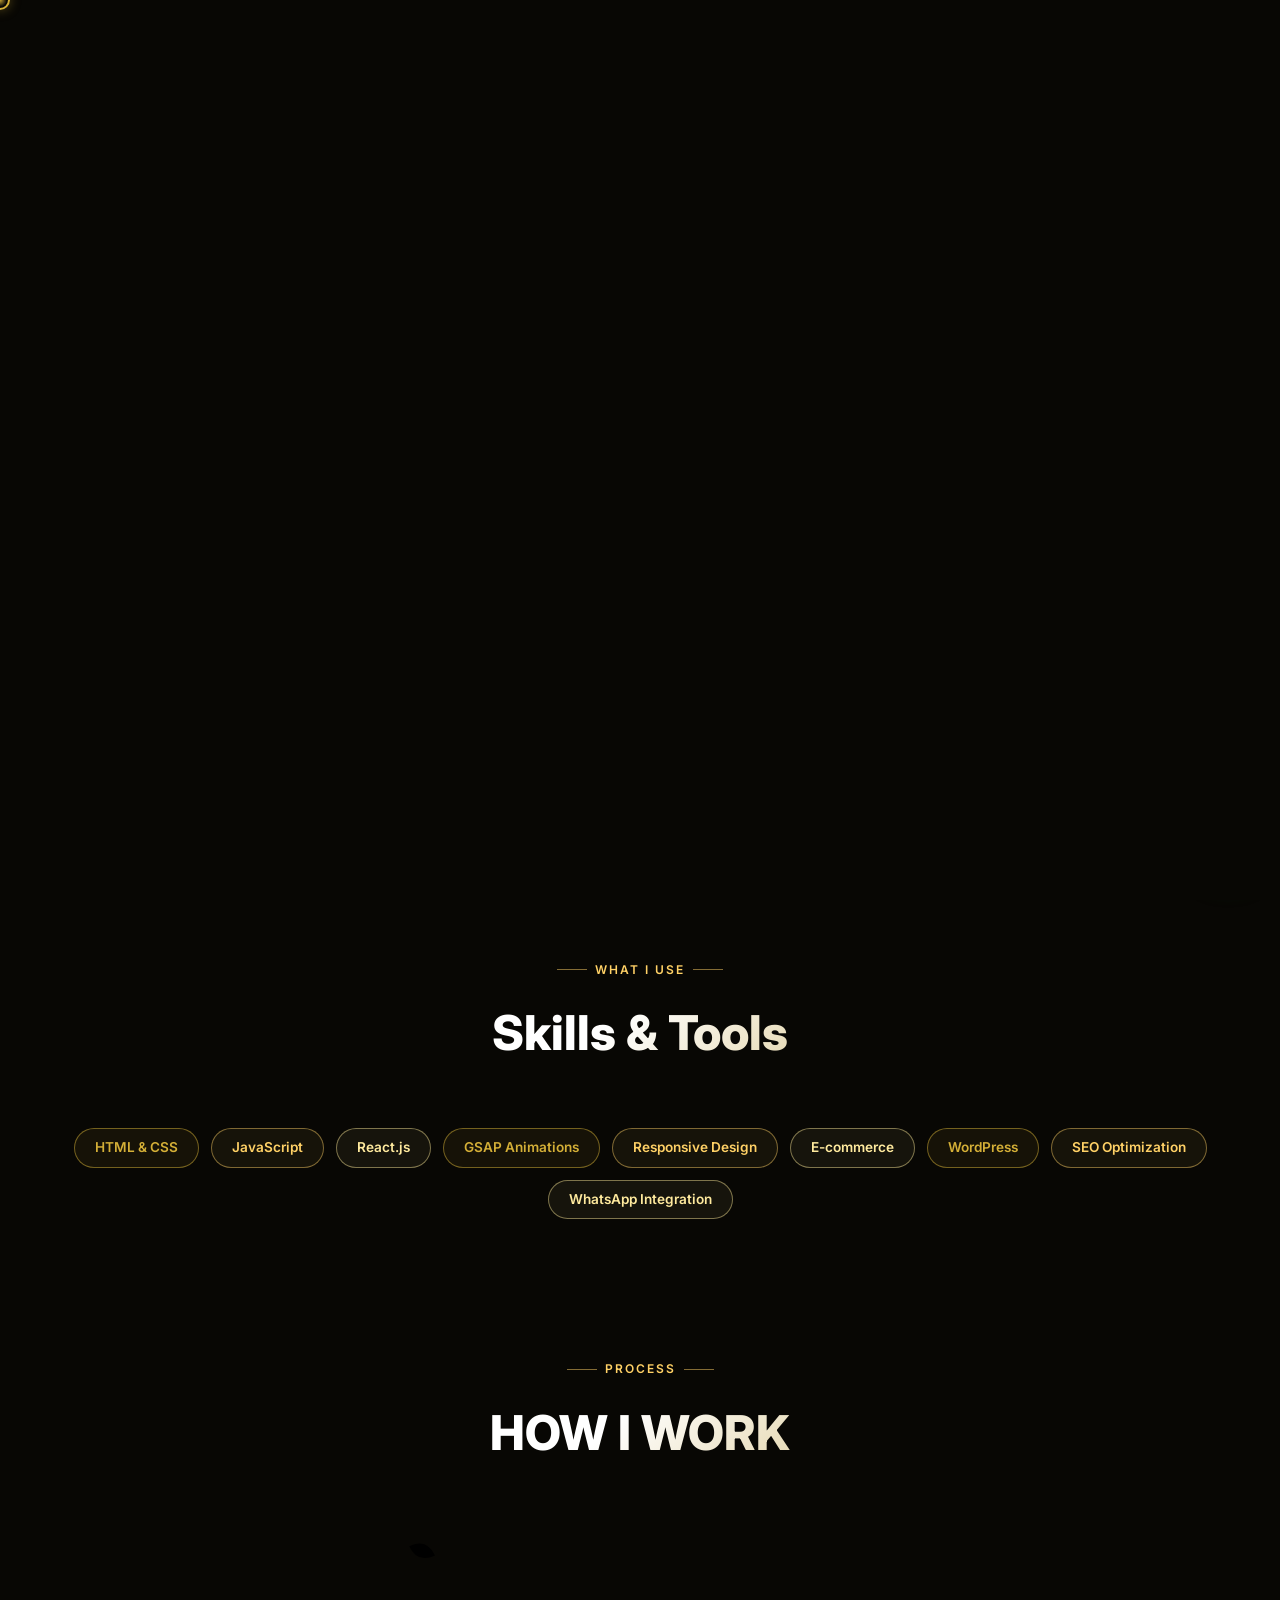
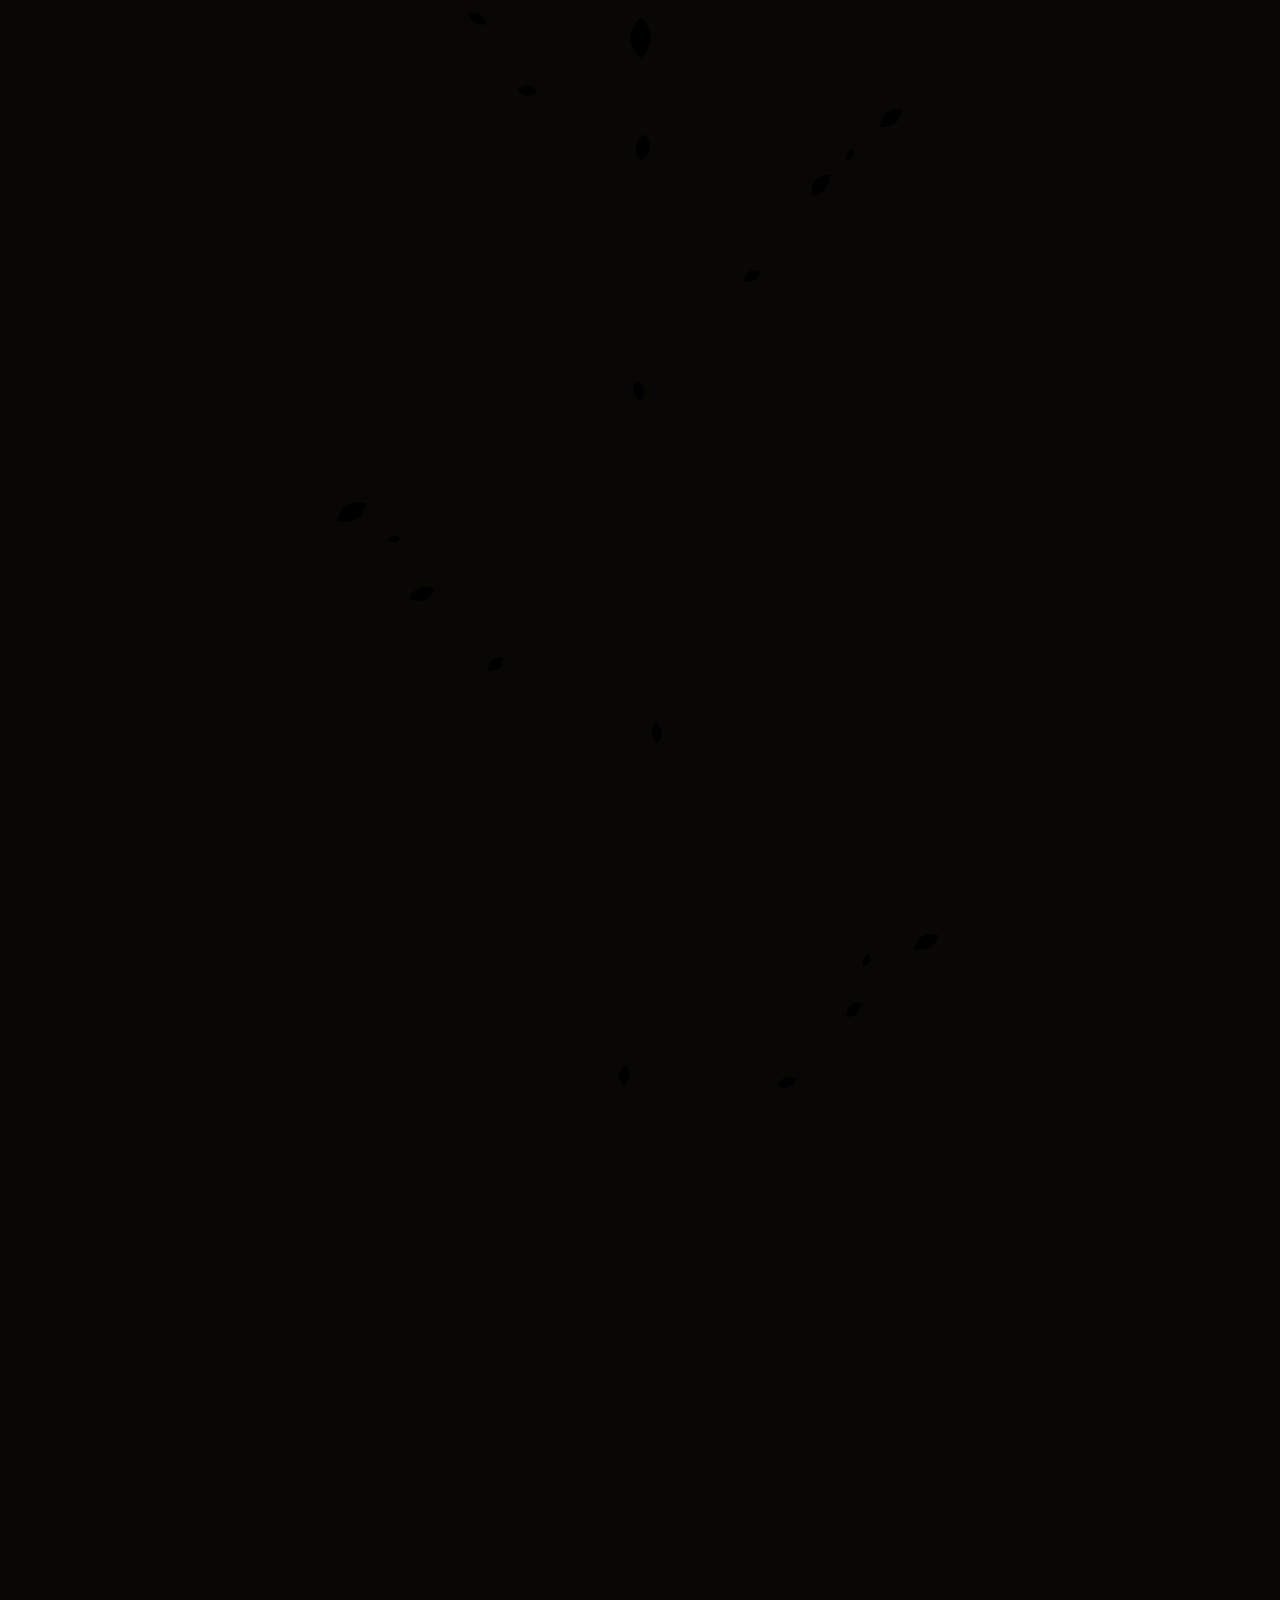
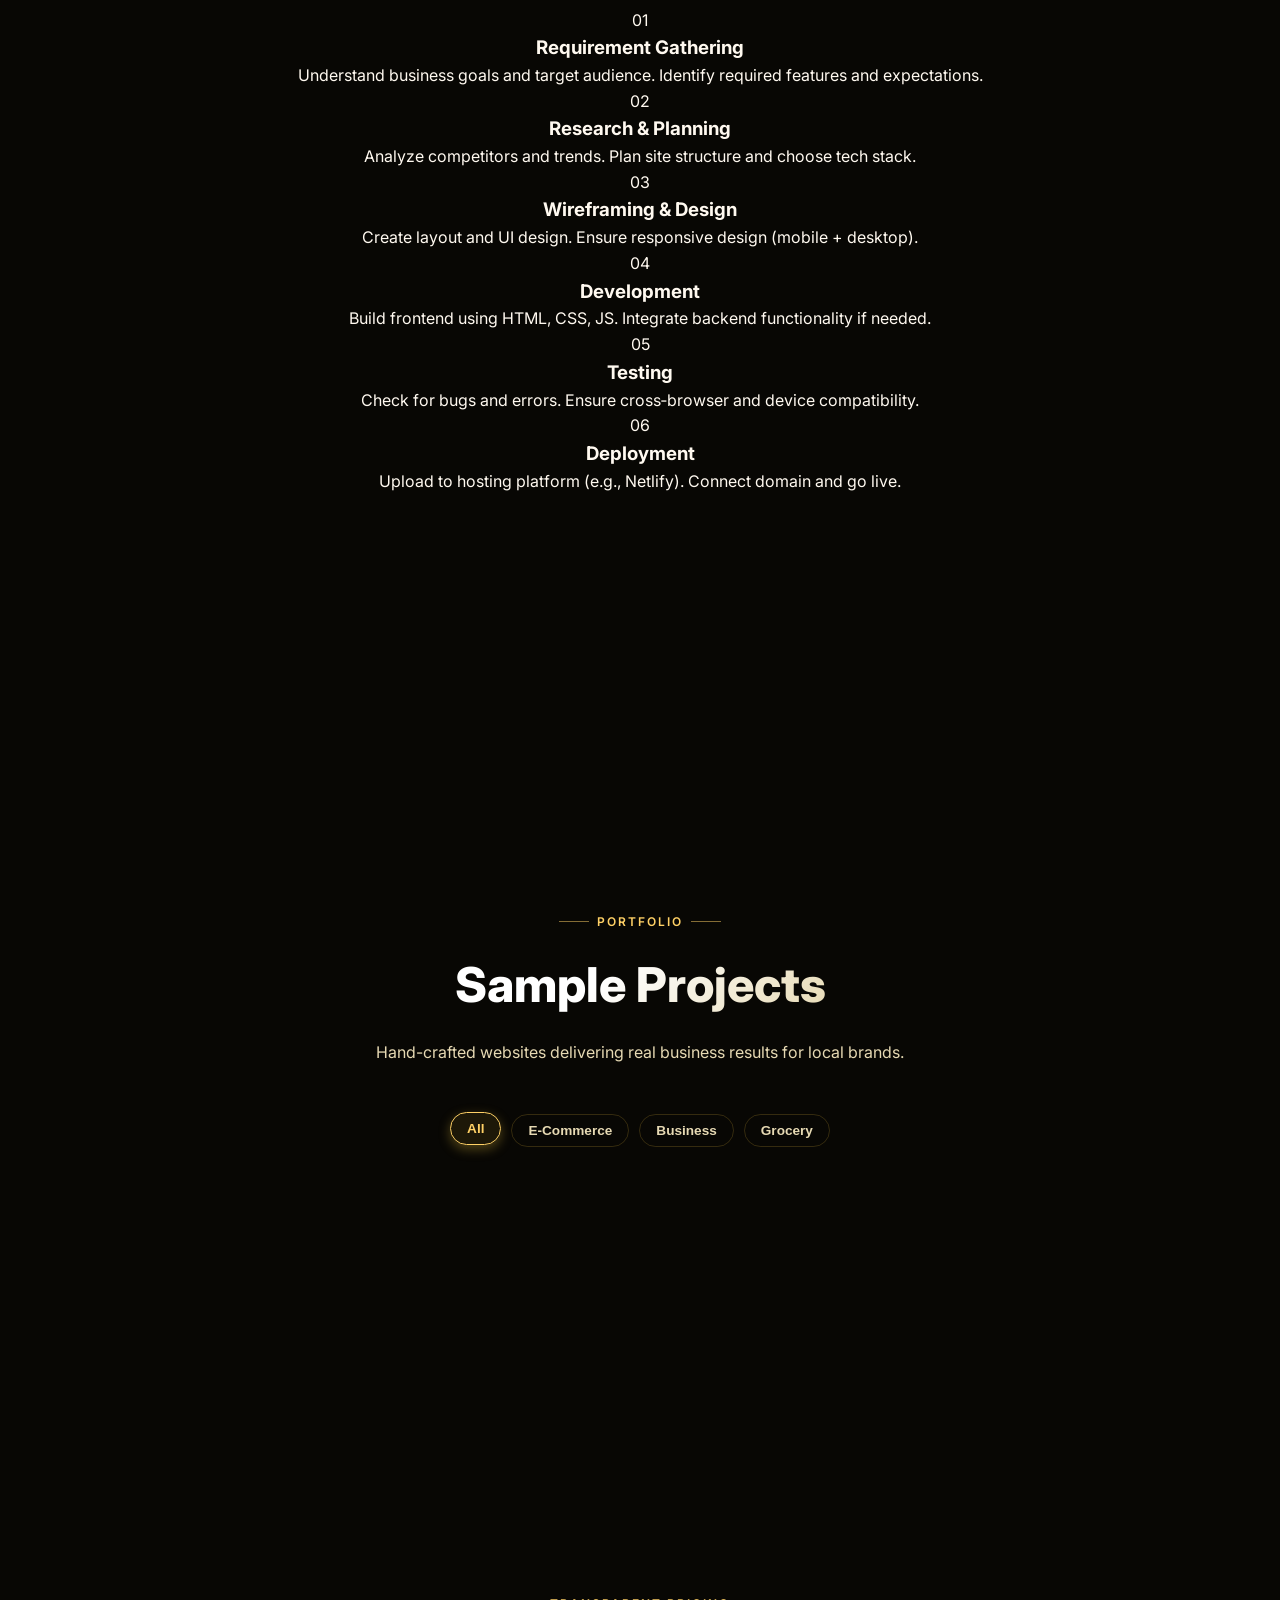
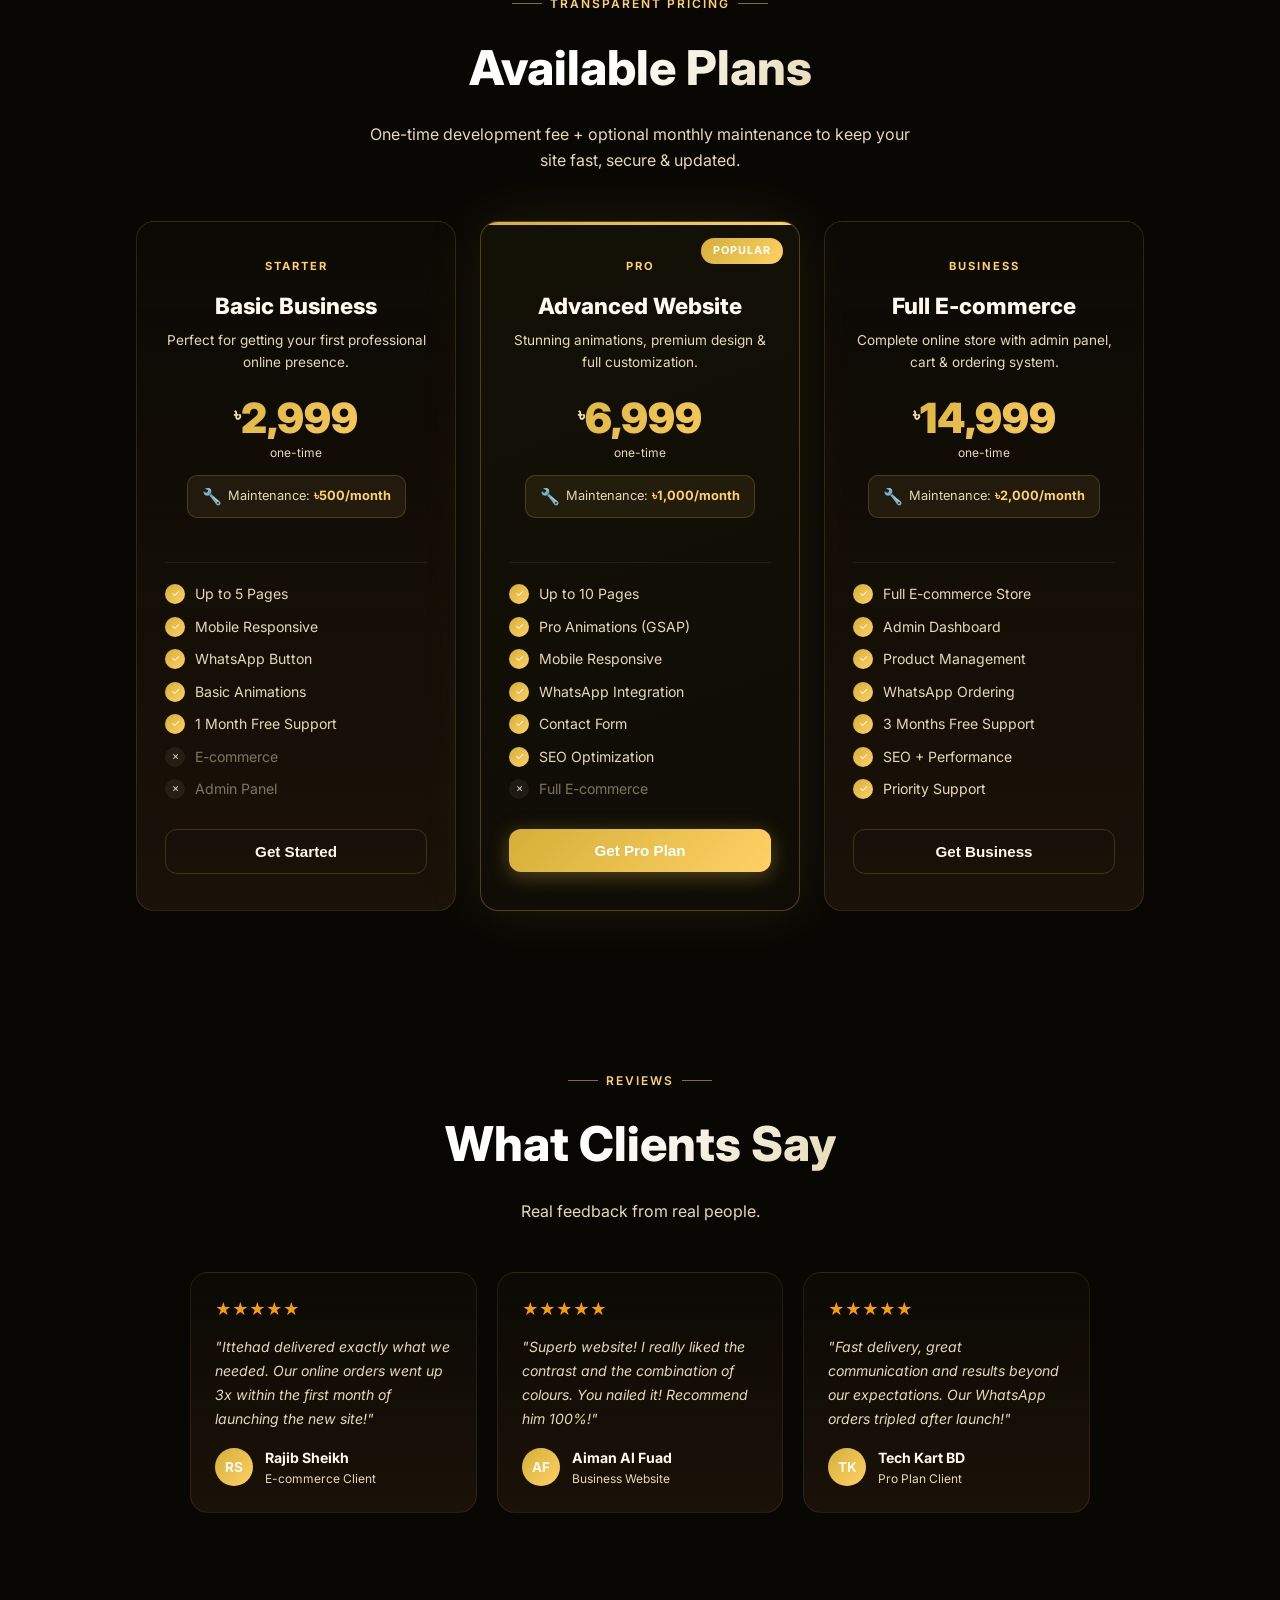
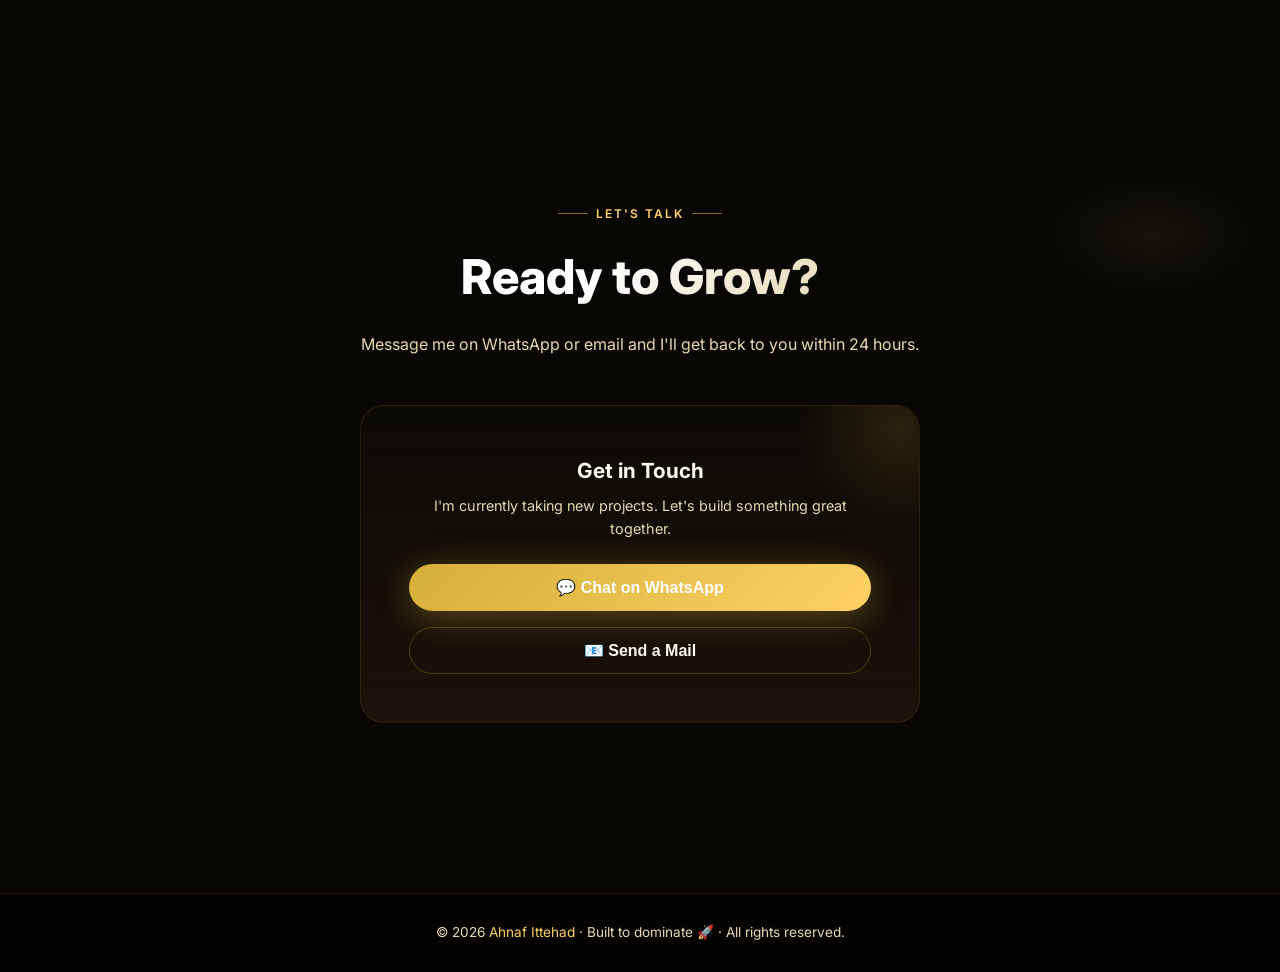
==== commit 43799009: "Update print statement from 'Hello' to 'Goodbye'" ====
--- a/index.html
+++ b/index.html
@@ -1,12 +1,15 @@
 <!DOCTYPE html>
 <html lang="en">
+
 <head>
   <meta charset="UTF-8" />
   <meta name="viewport" content="width=device-width, initial-scale=1.0" />
   <title>Ahnaf Ittehad | Premium Web Developer</title>
-  <meta name="description" content="Ahnaf Ittehad – Premium web developer helping local businesses grow online with stunning websites and animations.">
+  <meta name="description"
+    content="Ahnaf Ittehad – Premium web developer helping local businesses grow online with stunning websites and animations.">
   <meta property="og:title" content="Ahnaf Ittehad | Premium Web Developer">
-  <meta property="og:description" content="Helping local businesses dominate online with stunning websites and animations.">
+  <meta property="og:description"
+    content="Helping local businesses dominate online with stunning websites and animations.">
   <meta property="og:type" content="website">
   <meta property="og:url" content="https://ahnafittehad.com/">
   <meta name="twitter:card" content="summary_large_image">
@@ -18,358 +21,427 @@
     "@type": "Person",
     "name": "Ahnaf Ittehad",
     "url": "https://ahnafittehad.com/",
-    "jobTitle": "Web Developer"
+    "jobTitle": "AI Powered Web Developer"
   }
   </script>
 
   <!-- Fonts -->
-  <link href="https://fonts.googleapis.com/css2?family=Inter:wght@300;400;600;800;900&family=Fira+Code:wght@400;600&display=swap" rel="stylesheet">
+  <link
+    href="https://fonts.googleapis.com/css2?family=Inter:wght@300;400;600;800;900&family=Fira+Code:wght@400;600&display=swap"
+    rel="stylesheet">
 
   <!-- Libraries -->
   <script src="https://cdnjs.cloudflare.com/ajax/libs/gsap/3.12.2/gsap.min.js"></script>
   <script src="https://cdnjs.cloudflare.com/ajax/libs/gsap/3.12.2/ScrollTrigger.min.js"></script>
   <script src="https://cdn.jsdelivr.net/npm/typed.js@2.0.12"></script>
-  <script src="https://cdn.jsdelivr.net/npm/particles.js@2.0.0/particles.min.js"></script>
-
   <link rel="stylesheet" href="css/style.css">
+  <link rel="stylesheet" href="components/ui/flow-button.css">
 </head>
+
 <body>
-<!-- Intro Animation -->
-<div id="introOverlay" class="intro-overlay">
-  <div class="intro-text">Welcome Partner</div>
-</div>
-
-<!-- Scroll Progress -->
-<div id="scrollProgress"></div>
-
-<!-- Cursor glow -->
-<div class="cursor-glow" id="cursorGlow"></div>
-
-<!-- Neon blobs (decorative) -->
-<div class="neon-blob blob-1" aria-hidden="true"></div>
-<div class="neon-blob blob-2" aria-hidden="true"></div>
-<div class="neon-blob blob-3" aria-hidden="true"></div>
-
-<!-- Particles -->
-<div id="particles-js"></div>
-
-<!-- ── Header ─────────────────────────────────────────────── -->
-<header id="site-header">
-  <div class="logo">Ittehad</div>
-  <nav>
-    <a href="#home">Home</a>
-    <a href="#work">Work</a>
-    <a href="#pricing">Pricing</a>
-    <a href="#contact" class="nav-cta">Hire Me →</a>
-  </nav>
-</header>
-
-<!-- ── Hero ──────────────────────────────────────────────── -->
-<section id="home" class="hero">
-  <div class="hero-badge">
-    <div class="dot"></div>
-    Available for projects
+  <!-- Intro Animation -->
+  <div id="introOverlay" class="intro-overlay">
+    <div class="intro-text">
+      <span class="welcome-word">Welcome</span> 
+      <span class="partner-word">Partner</span>
+      <svg class="welcome-leaf" viewBox="0 0 24 24" width="48" height="48">
+        <path fill="currentColor" d="M17,8C8,10 5.9,16.17 3.82,21.34L5.71,22L6.66,19.7C7.14,19.87 7.64,20 8,20C19,20 22,3 22,3C21,5 14,5.25 9,6.25C4,7.25 2,11.5 2,13.5C2,15.5 3.75,17.25 3.75,17.25C7,8 17,8 17,8Z" />
+      </svg>
+    </div>
   </div>
 
-  <h1>
-    I <span class="line-grad">Build Websites</span><br>
-    That Get You <span class="line-grad">Customers</span>
-  </h1>
-
-  <div class="typed-wrapper">
-    I <span class="typing"></span>
+  <!-- Scroll Progress -->
+  <div id="scrollProgress"></div>
+
+  <!-- Cursor glow -->
+  <div class="cursor-glow" id="cursorGlow"></div>
+
+  <!-- Background Petals -->
+  <div id="leaves-container"></div>
+
+  <!-- ── Header ─────────────────────────────────────────────── -->
+  <header id="site-header">
+    <div class="logo">Ittehad</div>
+    <nav>
+      <a href="#home">Home</a>
+      <a href="#work">Work</a>
+      <a href="#pricing">Pricing</a>
+      <a href="#contact" class="nav-cta">Hire Me →</a>
+    </nav>
+  </header>
+
+  <!-- ── Hero ──────────────────────────────────────────────── -->
+  <section id="home" class="hero">
+    <div class="hero-badge">
+      <div class="dot"></div>
+      Available for projects
+    </div>
+
+    <h1>
+      Lets Build <span class="line-grad">Something</span><br>
+      That is <span class="line-grad">Worth </span>Visiting.
+    </h1>
+
+    <div class="typed-wrapper">
+      I <span class="typing"></span>
+    </div>
+
+    <p class="hero-desc">
+      Studying CSE at Green University Of Bangladesh. 🎓<br>Helping local businesses dominate online with stunning
+      websites and real results. 🚀
+    </p>
+
+    <div class="hero-btns">
+      <button class="btn-primary" onclick="location='#pricing'"><span>See Pricing</span></button>
+      <button class="btn-outline" onclick="location='#work'">View Work</button>
+    </div>
+
+    <div class="stats-strip">
+      <div class="stat">
+        <div class="num" id="c1">20+</div>
+        <div class="label">Projects Delivered</div>
+      </div>
+      <div class="stat">
+        <div class="num">100%</div>
+        <div class="label">Client Satisfaction</div>
+      </div>
+      <div class="stat">
+        <div class="num">2yr</div>
+        <div class="label">Experience</div>
+      </div>
+      <div class="stat">
+        <div class="num">48h</div>
+        <div class="label">Avg. Response</div>
+      </div>
+    </div>
+  </section>
+
+  <!-- ── Skills ─────────────────────────────────────────────── -->
+  <section id="skills" style="min-height:auto;padding:60px 24px;">
+    <div class="section-label">What I Use</div>
+    <h2 class="section-title">Skills &amp; Tools</h2>
+    <div class="skills-grid">
+      <span class="skill-badge badge-v">HTML &amp; CSS</span>
+      <span class="skill-badge badge-c">JavaScript</span>
+      <span class="skill-badge badge-p">React.js</span>
+      <span class="skill-badge badge-v">GSAP Animations</span>
+      <span class="skill-badge badge-c">Responsive Design</span>
+      <span class="skill-badge badge-p">E-commerce</span>
+      <span class="skill-badge badge-v">WordPress</span>
+      <span class="skill-badge badge-c">SEO Optimization</span>
+      <span class="skill-badge badge-p">WhatsApp Integration</span>
+    </div>
+  </section>
+  <!-- ── Process Scroll Animation ──────────────────────────────────────── -->
+  <section id="process" style="min-height:auto;padding:80px 24px;">
+    <div class="section-label">Process</div>
+    <h2 class="section-title">How I Work</h2>
+    <div class="process-wrapper">
+      <div class="process-tree-container">
+        <!-- SVG Abstract Tree -->
+        <svg id="processTree" viewBox="0 0 200 500" preserveAspectRatio="xMidYMid meet">
+          <!-- Trunk -->
+          <path class="tree-trunk" d="M100,500 C105,400 95,200 100,50" stroke="var(--border)" stroke-width="3" fill="none" />
+          
+          <!-- Branches -->
+          <g class="tree-branches">
+            <path class="tree-branch" d="M102,400 C130,370 160,350 180,310" stroke="var(--border)" stroke-width="1.5" fill="none" />
+            <path class="tree-branch" d="M98,280 C60,260 30,230 20,180" stroke="var(--border)" stroke-width="1.5" fill="none" />
+            <path class="tree-branch" d="M100,160 C130,140 160,110 170,70" stroke="var(--border)" stroke-width="1.5" fill="none" />
+            <path class="tree-branch" d="M99,100 C70,80 50,50 40,20" stroke="var(--border)" stroke-width="1.5" fill="none" />
+          </g>
+
+          <!-- Glowing Leaves/Buds (Petal-like) -->
+          <g class="tree-leaves">
+            <!-- Branch 1 (Bottom Right) -->
+            <g class="leaf-wrapper" transform="translate(180, 310) rotate(-30)"><path class="tree-leaf" d="M0,0 Q4,-4 8,0 Q4,4 0,0" fill="var(--green-pop)" /></g>
+            <g class="leaf-wrapper" transform="translate(160, 330) rotate(-45)"><path class="tree-leaf" d="M0,0 Q3,-3 6,0 Q3,3 0,0" fill="var(--green-mid)" /></g>
+            <g class="leaf-wrapper" transform="translate(140, 350) rotate(-20)"><path class="tree-leaf" d="M0,0 Q3,-3 6,0 Q3,3 0,0" fill="var(--green-mid)" /></g>
+            <g class="leaf-wrapper" transform="translate(165, 315) rotate(-60)"><path class="tree-leaf" d="M0,0 Q2,-2 4,0 Q2,2 0,0" fill="var(--green-pop)" /></g>
+            
+            <!-- Branch 2 (Middle Left) -->
+            <g class="leaf-wrapper" transform="translate(20, 180) rotate(150)"><path class="tree-leaf" d="M0,0 Q5,-5 10,0 Q5,5 0,0" fill="var(--green-pop)" /></g>
+            <g class="leaf-wrapper" transform="translate(40, 205) rotate(160)"><path class="tree-leaf" d="M0,0 Q4,-4 8,0 Q4,4 0,0" fill="var(--green-pop)" /></g>
+            <g class="leaf-wrapper" transform="translate(60, 225) rotate(140)"><path class="tree-leaf" d="M0,0 Q3,-3 6,0 Q3,3 0,0" fill="var(--green-mid)" /></g>
+            <g class="leaf-wrapper" transform="translate(30, 190) rotate(170)"><path class="tree-leaf" d="M0,0 Q2,-2 4,0 Q2,2 0,0" fill="var(--green-mid)" /></g>
+            
+            <!-- Branch 3 (Top Right) -->
+            <g class="leaf-wrapper" transform="translate(170, 70) rotate(-40)"><path class="tree-leaf" d="M0,0 Q4,-4 8,0 Q4,4 0,0" fill="var(--green-pop)" /></g>
+            <g class="leaf-wrapper" transform="translate(150, 90) rotate(-50)"><path class="tree-leaf" d="M0,0 Q4,-4 8,0 Q4,4 0,0" fill="var(--green-pop)" /></g>
+            <g class="leaf-wrapper" transform="translate(130, 115) rotate(-30)"><path class="tree-leaf" d="M0,0 Q3,-3 6,0 Q3,3 0,0" fill="var(--green-mid)" /></g>
+            <g class="leaf-wrapper" transform="translate(160, 80) rotate(-60)"><path class="tree-leaf" d="M0,0 Q2,-2 4,0 Q2,2 0,0" fill="var(--green-mid)" /></g>
+            
+            <!-- Branch 4 (Very Top Left) -->
+            <g class="leaf-wrapper" transform="translate(40, 20) rotate(200)"><path class="tree-leaf" d="M0,0 Q4,-4 8,0 Q4,4 0,0" fill="var(--green-pop)" /></g>
+            <g class="leaf-wrapper" transform="translate(55, 40) rotate(210)"><path class="tree-leaf" d="M0,0 Q3,-3 6,0 Q3,3 0,0" fill="var(--green-pop)" /></g>
+            <g class="leaf-wrapper" transform="translate(70, 60) rotate(190)"><path class="tree-leaf" d="M0,0 Q3,-3 6,0 Q3,3 0,0" fill="var(--green-mid)" /></g>
+            
+            <!-- Main Trunk / Top -->
+            <g class="leaf-wrapper" transform="translate(100, 50) rotate(-90)"><path class="tree-leaf" d="M0,0 Q6,-6 12,0 Q6,6 0,0" fill="var(--green-pop)" /></g>
+            <g class="leaf-wrapper" transform="translate(100, 80) rotate(-80)"><path class="tree-leaf" d="M0,0 Q4,-4 8,0 Q4,4 0,0" fill="var(--green-mid)" /></g>
+            <g class="leaf-wrapper" transform="translate(100, 150) rotate(-100)"><path class="tree-leaf" d="M0,0 Q3,-3 6,0 Q3,3 0,0" fill="var(--green-mid)" /></g>
+            <g class="leaf-wrapper" transform="translate(105, 250) rotate(-95)"><path class="tree-leaf" d="M0,0 Q3,-3 6,0 Q3,3 0,0" fill="var(--green-mid)" /></g>
+            <g class="leaf-wrapper" transform="translate(95, 350) rotate(-85)"><path class="tree-leaf" d="M0,0 Q3,-3 6,0 Q3,3 0,0" fill="var(--green-mid)" /></g>
+          </g>
+        </svg>
+      </div>
+
+      <div class="process-container" id="processTimeline">
+        <div class="process-step">
+          <div class="step-num">01</div>
+          <div class="step-content">
+            <h3>Requirement Gathering</h3>
+            <p>Understand business goals and target audience. Identify required features and expectations.</p>
+          </div>
+        </div>
+        <div class="process-step">
+          <div class="step-num">02</div>
+          <div class="step-content">
+            <h3>Research & Planning</h3>
+            <p>Analyze competitors and trends. Plan site structure and choose tech stack.</p>
+          </div>
+        </div>
+        <div class="process-step">
+          <div class="step-num">03</div>
+          <div class="step-content">
+            <h3>Wireframing & Design</h3>
+            <p>Create layout and UI design. Ensure responsive design (mobile + desktop).</p>
+          </div>
+        </div>
+        <div class="process-step">
+          <div class="step-num">04</div>
+          <div class="step-content">
+            <h3>Development</h3>
+            <p>Build frontend using HTML, CSS, JS. Integrate backend functionality if needed.</p>
+          </div>
+        </div>
+        <div class="process-step">
+          <div class="step-num">05</div>
+          <div class="step-content">
+            <h3>Testing</h3>
+            <p>Check for bugs and errors. Ensure cross‑browser and device compatibility.</p>
+          </div>
+        </div>
+        <div class="process-step">
+          <div class="step-num">06</div>
+          <div class="step-content">
+            <h3>Deployment</h3>
+            <p>Upload to hosting platform (e.g., Netlify). Connect domain and go live.</p>
+          </div>
+        </div>
+      </div>
+    </div>
+  </section>
+
+  <!-- ── Projects ───────────────────────────────────────────── -->
+  <section id="work">
+    <div class="section-label">Portfolio</div>
+    <h2 class="section-title">Sample Projects</h2>
+    <p class="section-sub">Hand-crafted websites delivering real business results for local brands.</p>
+    <div id="projectFilters" style="display:flex;gap:10px;justify-content:center;margin-bottom:30px;"><button
+        class="filter-btn active" data-filter="all">All</button><button class="filter-btn"
+        data-filter="e-commerce">E-Commerce</button><button class="filter-btn"
+        data-filter="business">Business</button><button class="filter-btn" data-filter="grocery">Grocery</button></div>
+
+    <div class="projects-grid" id="projectsGrid"></div>
+  </section>
+
+  <!-- ── Pricing ─────────────────────────────────────────────── -->
+  <section id="pricing">
+    <div class="section-label">Transparent Pricing</div>
+    <h2 class="section-title">Available Plans</h2>
+    <p class="section-sub">One-time development fee + optional monthly maintenance to keep your site fast, secure &amp;
+      updated.</p>
+
+    <div class="pricing-grid">
+
+      <!-- Starter -->
+      <div class="price-card reveal">
+        <div class="price-tier">Starter</div>
+        <h3>Basic Business</h3>
+        <p class="price-desc">Perfect for getting your first professional online presence.</p>
+        <div class="price-amount"><span>৳</span>2,999</div>
+        <div style="font-size:0.75rem;color:var(--muted);margin-bottom:12px;">one-time</div>
+        <div class="price-maintenance">
+          <span class="icon">🔧</span>
+          <span>Maintenance: <strong style="color:var(--accent2);">৳500/month</strong></span>
+        </div>
+        <div class="divider"></div>
+        <ul class="features-list">
+          <li><span class="check">✓</span> Up to 5 Pages</li>
+          <li><span class="check">✓</span> Mobile Responsive</li>
+          <li><span class="check">✓</span> WhatsApp Button</li>
+          <li><span class="check">✓</span> Basic Animations</li>
+          <li><span class="check">✓</span> 1 Month Free Support</li>
+          <li><span class="cross">✗</span> <span style="opacity:0.5;">E-commerce</span></li>
+          <li><span class="cross">✗</span> <span style="opacity:0.5;">Admin Panel</span></li>
+        </ul>
+        <button class="btn-plan btn-plan-ghost"
+          onclick="window.open('https://wa.me/8801838917670?text=Hi! I want the Starter plan.','_blank')">Get
+          Started</button>
+      </div>
+
+      <!-- Pro -->
+      <div class="price-card featured reveal">
+        <span class="feature-badge">POPULAR</span>
+        <div class="price-tier">Pro</div>
+        <h3>Advanced Website</h3>
+        <p class="price-desc">Stunning animations, premium design &amp; full customization.</p>
+        <div class="price-amount"><span>৳</span>6,999</div>
+        <div style="font-size:0.75rem;color:var(--muted);margin-bottom:12px;">one-time</div>
+        <div class="price-maintenance">
+          <span class="icon">🔧</span>
+          <span>Maintenance: <strong style="color:var(--accent2);">৳1,000/month</strong></span>
+        </div>
+        <div class="divider"></div>
+        <ul class="features-list">
+          <li><span class="check">✓</span> Up to 10 Pages</li>
+          <li><span class="check">✓</span> Pro Animations (GSAP)</li>
+          <li><span class="check">✓</span> Mobile Responsive</li>
+          <li><span class="check">✓</span> WhatsApp Integration</li>
+          <li><span class="check">✓</span> Contact Form</li>
+          <li><span class="check">✓</span> SEO Optimization</li>
+          <li><span class="cross">✗</span> <span style="opacity:0.5;">Full E-commerce</span></li>
+        </ul>
+        <button class="btn-plan btn-plan-filled"
+          onclick="window.open('https://wa.me/8801838917670?text=Hi! I want the Pro plan.','_blank')">Get Pro
+          Plan</button>
+      </div>
+
+      <!-- Business -->
+      <div class="price-card reveal">
+        <div class="price-tier">Business</div>
+        <h3>Full E-commerce</h3>
+        <p class="price-desc">Complete online store with admin panel, cart &amp; ordering system.</p>
+        <div class="price-amount"><span>৳</span>14,999</div>
+        <div style="font-size:0.75rem;color:var(--muted);margin-bottom:12px;">one-time</div>
+        <div class="price-maintenance">
+          <span class="icon">🔧</span>
+          <span>Maintenance: <strong style="color:var(--accent2);">৳2,000/month</strong></span>
+        </div>
+        <div class="divider"></div>
+        <ul class="features-list">
+          <li><span class="check">✓</span> Full E-commerce Store</li>
+          <li><span class="check">✓</span> Admin Dashboard</li>
+          <li><span class="check">✓</span> Product Management</li>
+          <li><span class="check">✓</span> WhatsApp Ordering</li>
+          <li><span class="check">✓</span> 3 Months Free Support</li>
+          <li><span class="check">✓</span> SEO + Performance</li>
+          <li><span class="check">✓</span> Priority Support</li>
+        </ul>
+        <button class="btn-plan btn-plan-ghost"
+          onclick="window.open('https://wa.me/8801838917670?text=Hi! I want the Business plan.','_blank')">Get
+          Business</button>
+      </div>
+
+    </div>
+  </section>
+
+  <!-- ── Testimonials  reset ────────────────────────────────────────── -->
+  <section id="testimonials" style="min-height:auto;padding:80px 24px;">
+    <div class="section-label">Reviews</div>
+    <h2 class="section-title">What Clients Say</h2>
+    <p class="section-sub">Real feedback from real people.</p>
+
+    <div class="testimonial-grid">
+      <div class="t-card reveal">
+        <div class="t-stars">★★★★★</div>
+        <p class="t-text">"Ittehad delivered exactly what we needed. Our online orders went up 3x within the first month
+          of launching the new site!"</p>
+        <div class="t-author">
+          <div class="t-avatar">RS</div>
+          <div>
+            <div class="t-name">Rajib Sheikh</div>
+            <div class="t-role">E-commerce Client</div>
+          </div>
+        </div>
+      </div>
+
+      <div class="t-card reveal">
+        <div class="t-stars">★★★★★</div>
+        <p class="t-text">"Superb website! I really liked the contrast and the combination of colours. You nailed it!
+          Recommend him 100%!"</p>
+        <div class="t-author">
+          <div class="t-avatar">AF</div>
+          <div>
+            <div class="t-name">Aiman Al Fuad</div>
+            <div class="t-role">Business Website</div>
+          </div>
+        </div>
+      </div>
+
+      <div class="t-card reveal">
+        <div class="t-stars">★★★★★</div>
+        <p class="t-text">"Fast delivery, great communication and results beyond our expectations. Our WhatsApp orders
+          tripled after launch!"</p>
+        <div class="t-author">
+          <div class="t-avatar">TK</div>
+          <div>
+            <div class="t-name">Tech Kart BD</div>
+            <div class="t-role">Pro Plan Client</div>
+          </div>
+        </div>
+      </div>
+    </div>
+  </section>
+
+  <!-- ── Contact ─────────────────────────────────────────────── -->
+  <section id="contact">
+    <div class="section-label">Let's Talk</div>
+    <h2 class="section-title">Ready to Grow?</h2>
+    <p class="section-sub">Message me on WhatsApp or email and I'll get back to you within 24 hours.</p>
+
+    <div class="contact-card reveal">
+      <h3 style="font-size:1.3rem;margin-bottom:6px;">Get in Touch</h3>
+      <p style="color:var(--muted);font-size:0.9rem;">I'm currently taking new projects. Let's build something great
+        together.</p>
+
+      <div style="display:flex; flex-direction:column; gap:16px; margin-top:24px;">
+        <button class="btn-primary" style="width:100%;"
+          onclick="window.open('https://wa.me/8801838917670?text=Hi Ittehad! I want to discuss a website project.','_blank')">
+          <span>💬 Chat on WhatsApp</span>
+        </button>
+        <button class="btn-outline" style="width:100%; border-color: rgba(212,175,55,0.3);"
+          onclick="window.location.href='mailto:ahnafittehad24@gmail.com'">
+          <span>📧 Send a Mail</span>
+        </button>
+      </div>
+    </div>
+  </section>
+
+  <!-- ── WhatsApp FAB ────────────────────────────────────────── -->
+  <div class="whatsapp-fab" onclick="window.open('https://wa.me/8801838917670','_blank')" title="Chat on WhatsApp">
+    <svg viewBox="0 0 24 24" xmlns="http://www.w3.org/2000/svg"><path d="M12 2.04C6.5 2.04 2 6.53 2 12.06c0 1.76.46 3.41 1.28 4.88L2 22l5.24-1.37c1.4.74 2.98 1.15 4.65 1.15 5.5 0 9.98-4.49 9.98-10.02S17.48 2.04 12 2.04zm5.02 14.28c-.21.59-1.2.1-1.63-.09-1.29-.56-2.61-1.39-4.22-3-1.61-1.61-2.43-2.92-3.0-4.21-.18-.42-.69-1.42-.09-1.63.61-.22.95.42 1.16.89.21.46.42 1.25-.09 1.76-.52.52-1.04.68-.68 1.48.36.79 1.74 2.16 2.52 2.52.79.36.95-.18 1.48-.68.52-.52 1.3-.3 1.76-.09.46.21 1.11.55 1.76 1.16.65.61.27 1.32.05 1.91z"/></svg>
+    Chat on WhatsApp
   </div>
 
-  <p class="hero-desc">
-    Studying CSE at Green University Of Bangladesh. 🎓<br>Helping local businesses dominate online with stunning websites and real results. 🚀
-  </p>
-
-  <div class="hero-btns">
-    <button class="btn-primary" onclick="location='#pricing'"><span>See Pricing</span></button>
-    <button class="btn-outline" onclick="location='#work'">View Work</button>
+  <!-- ── Footer ─────────────────────────────────────────────── -->
+  <footer>
+    <p>© 2026 <span>Ahnaf Ittehad</span> · Built to dominate 🚀 · All rights reserved.</p>
+  </footer>
+
+  <script defer src="js/main.js"></script>
+  <script type="module">
+    import { FlowButton } from './components/ui/index.js';
+    document.querySelectorAll('.hero-btns .btn-outline').forEach(FlowButton.upgrade);
+  </script>
+
+  <!-- Project Modal -->
+  <div id="projectModal" class="project-modal">
+    <div class="modal-content">
+      <span class="close-modal">&times;</span>
+      <img id="modalImg" src="" alt="">
+      <div class="modal-body">
+        <div id="modalTag" class="card-tag"
+          style="position:relative;display:inline-block;top:0;left:0;margin-bottom:10px;"></div>
+        <h2 id="modalTitle"></h2>
+        <p id="modalDesc"></p>
+        <a id="modalLink" href="#" target="_blank" class="btn-primary"
+          style="display:inline-block;margin-top:20px;text-decoration:none;"><span>View Live Project</span></a>
+      </div>
+    </div>
   </div>
 
-  <div class="stats-strip">
-    <div class="stat">
-      <div class="num" id="c1">20+</div>
-      <div class="label">Projects Delivered</div>
-    </div>
-    <div class="stat">
-      <div class="num">100%</div>
-      <div class="label">Client Satisfaction</div>
-    </div>
-    <div class="stat">
-      <div class="num">2yr</div>
-      <div class="label">Experience</div>
-    </div>
-    <div class="stat">
-      <div class="num">48h</div>
-      <div class="label">Avg. Response</div>
-    </div>
-  </div>
-</section>
-
-<!-- ── Skills ─────────────────────────────────────────────── -->
-<section id="skills" style="min-height:auto;padding:60px 24px;">
-  <div class="section-label">What I Use</div>
-  <h2 class="section-title">Skills &amp; Tools</h2>
-  <div class="skills-grid">
-    <span class="skill-badge badge-v">HTML &amp; CSS</span>
-    <span class="skill-badge badge-c">JavaScript</span>
-    <span class="skill-badge badge-p">React.js</span>
-    <span class="skill-badge badge-v">GSAP Animations</span>
-    <span class="skill-badge badge-c">Responsive Design</span>
-    <span class="skill-badge badge-p">E-commerce</span>
-    <span class="skill-badge badge-v">WordPress</span>
-    <span class="skill-badge badge-c">SEO Optimization</span>
-    <span class="skill-badge badge-p">WhatsApp Integration</span>
-  </div>
-</section>
-    <!-- ── Process Flashcards ──────────────────────────────────────── -->
-    <section id="process" style="min-height:auto;padding:80px 24px;">
-      <div class="section-label">Process</div>
-      <h2 class="section-title">How I Work</h2>
-      <div class="flashcards-deck">
-        <div class="flashcard ao-animate" style="animation-delay:0s">
-          <h3>Requirement Gathering</h3>
-          <p>Understand business goals and target audience. Identify required features and expectations.</p>
-        </div>
-        <div class="flashcard ao-animate" style="animation-delay:0.1s">
-          <h3>Research & Planning</h3>
-          <p>Analyze competitors and trends. Plan site structure and choose tech stack.</p>
-        </div>
-        <div class="flashcard ao-animate" style="animation-delay:0.2s">
-          <h3>Wireframing & Design</h3>
-          <p>Create layout and UI design. Ensure responsive design (mobile + desktop).</p>
-        </div>
-        <div class="flashcard ao-animate" style="animation-delay:0.3s">
-          <h3>Development</h3>
-          <p>Build frontend using HTML, CSS, JS. Integrate backend functionality if needed.</p>
-        </div>
-        <div class="flashcard ao-animate" style="animation-delay:0.4s">
-          <h3>Testing</h3>
-          <p>Check for bugs and errors. Ensure cross‑browser and device compatibility.</p>
-        </div>
-        <div class="flashcard ao-animate" style="animation-delay:0.5s">
-          <h3>Deployment</h3>
-          <p>Upload to hosting platform (e.g., Netlify). Connect domain and go live.</p>
-        </div>
-      </div>
-    </section>
-
-<!-- ── Projects ───────────────────────────────────────────── -->
-<section id="work">
-  <div class="section-label">Portfolio</div>
-  <h2 class="section-title">Sample Projects</h2>
-  <p class="section-sub">Hand-crafted websites delivering real business results for local brands.</p>
-  <div id="projectFilters" style="display:flex;gap:10px;justify-content:center;margin-bottom:30px;"><button class="filter-btn active" data-filter="all">All</button><button class="filter-btn" data-filter="e-commerce">E-Commerce</button><button class="filter-btn" data-filter="business">Business</button><button class="filter-btn" data-filter="grocery">Grocery</button></div>
-
-  <div class="projects-grid" id="projectsGrid"></div>
-</section>
-
-<!-- ── Pricing ─────────────────────────────────────────────── -->
-<section id="pricing">
-  <div class="section-label">Transparent Pricing</div>
-  <h2 class="section-title">Available Plans</h2>
-  <p class="section-sub">One-time development fee + optional monthly maintenance to keep your site fast, secure &amp; updated.</p>
-
-  <div class="pricing-grid">
-
-    <!-- Starter -->
-    <div class="price-card reveal">
-      <div class="price-tier">Starter</div>
-      <h3>Basic Business</h3>
-      <p class="price-desc">Perfect for getting your first professional online presence.</p>
-      <div class="price-amount"><span>৳</span>2,999</div>
-      <div style="font-size:0.75rem;color:var(--muted);margin-bottom:12px;">one-time</div>
-      <div class="price-maintenance">
-        <span class="icon">🔧</span>
-        <span>Maintenance: <strong style="color:var(--accent2);">৳500/month</strong></span>
-      </div>
-      <div class="divider"></div>
-      <ul class="features-list">
-        <li><span class="check">✓</span> Up to 5 Pages</li>
-        <li><span class="check">✓</span> Mobile Responsive</li>
-        <li><span class="check">✓</span> WhatsApp Button</li>
-        <li><span class="check">✓</span> Basic Animations</li>
-        <li><span class="check">✓</span> 1 Month Free Support</li>
-        <li><span class="cross">✗</span> <span style="opacity:0.5;">E-commerce</span></li>
-        <li><span class="cross">✗</span> <span style="opacity:0.5;">Admin Panel</span></li>
-      </ul>
-      <button class="btn-plan btn-plan-ghost" onclick="window.open('https://wa.me/8801838917670?text=Hi! I want the Starter plan.','_blank')">Get Started</button>
-    </div>
-
-    <!-- Pro -->
-    <div class="price-card featured reveal">
-      <span class="feature-badge">POPULAR</span>
-      <div class="price-tier">Pro</div>
-      <h3>Advanced Website</h3>
-      <p class="price-desc">Stunning animations, premium design &amp; full customization.</p>
-      <div class="price-amount"><span>৳</span>6,999</div>
-      <div style="font-size:0.75rem;color:var(--muted);margin-bottom:12px;">one-time</div>
-      <div class="price-maintenance">
-        <span class="icon">🔧</span>
-        <span>Maintenance: <strong style="color:var(--accent2);">৳1,000/month</strong></span>
-      </div>
-      <div class="divider"></div>
-      <ul class="features-list">
-        <li><span class="check">✓</span> Up to 10 Pages</li>
-        <li><span class="check">✓</span> Pro Animations (GSAP)</li>
-        <li><span class="check">✓</span> Mobile Responsive</li>
-        <li><span class="check">✓</span> WhatsApp Integration</li>
-        <li><span class="check">✓</span> Contact Form</li>
-        <li><span class="check">✓</span> SEO Optimization</li>
-        <li><span class="cross">✗</span> <span style="opacity:0.5;">Full E-commerce</span></li>
-      </ul>
-      <button class="btn-plan btn-plan-filled" onclick="window.open('https://wa.me/8801838917670?text=Hi! I want the Pro plan.','_blank')">Get Pro Plan</button>
-    </div>
-
-    <!-- Business -->
-    <div class="price-card reveal">
-      <div class="price-tier">Business</div>
-      <h3>Full E-commerce</h3>
-      <p class="price-desc">Complete online store with admin panel, cart &amp; ordering system.</p>
-      <div class="price-amount"><span>৳</span>14,999</div>
-      <div style="font-size:0.75rem;color:var(--muted);margin-bottom:12px;">one-time</div>
-      <div class="price-maintenance">
-        <span class="icon">🔧</span>
-        <span>Maintenance: <strong style="color:var(--accent2);">৳2,000/month</strong></span>
-      </div>
-      <div class="divider"></div>
-      <ul class="features-list">
-        <li><span class="check">✓</span> Full E-commerce Store</li>
-        <li><span class="check">✓</span> Admin Dashboard</li>
-        <li><span class="check">✓</span> Product Management</li>
-        <li><span class="check">✓</span> WhatsApp Ordering</li>
-        <li><span class="check">✓</span> 3 Months Free Support</li>
-        <li><span class="check">✓</span> SEO + Performance</li>
-        <li><span class="check">✓</span> Priority Support</li>
-      </ul>
-      <button class="btn-plan btn-plan-ghost" onclick="window.open('https://wa.me/8801838917670?text=Hi! I want the Business plan.','_blank')">Get Business</button>
-    </div>
-
-  </div>
-</section>
-
-<!-- ── Testimonials ────────────────────────────────────────── -->
-<section id="testimonials" style="min-height:auto;padding:80px 24px;">
-  <div class="section-label">Reviews</div>
-  <h2 class="section-title">What Clients Say</h2>
-  <p class="section-sub">Real feedback from real people.</p>
-
-  <div class="testimonial-grid">
-    <div class="t-card reveal">
-      <div class="t-stars">★★★★★</div>
-      <p class="t-text">"Ittehad delivered exactly what we needed. Our online orders went up 3x within the first month of launching the new site!"</p>
-      <div class="t-author">
-        <div class="t-avatar">RS</div>
-        <div>
-          <div class="t-name">Rajib Sheikh</div>
-          <div class="t-role">E-commerce Client</div>
-        </div>
-      </div>
-    </div>
-
-    <div class="t-card reveal">
-      <div class="t-stars">★★★★★</div>
-      <p class="t-text">"I really liked the contrast and the combination of colours. You nailed it!"</p>
-      <div class="t-author">
-        <div class="t-avatar">AF</div>
-        <div>
-          <div class="t-name">Aiman Al Fuad</div>
-          <div class="t-role">Business Website</div>
-        </div>
-      </div>
-    </div>
-
-    <div class="t-card reveal">
-      <div class="t-stars">★★★★★</div>
-      <p class="t-text">"Fast delivery, great communication and results beyond our expectations. Our WhatsApp orders tripled after launch!"</p>
-      <div class="t-author">
-        <div class="t-avatar">TK</div>
-        <div>
-          <div class="t-name">Tech Kart BD</div>
-          <div class="t-role">Pro Plan Client</div>
-        </div>
-      </div>
-    </div>
-  </div>
-</section>
-
-<!-- ── Contact ─────────────────────────────────────────────── -->
-<section id="contact">
-  <div class="section-label">Let's Talk</div>
-  <h2 class="section-title">Ready to Grow?</h2>
-  <p class="section-sub">Message me on WhatsApp or email and I'll get back to you within 24 hours.</p>
-
-  <div class="contact-card reveal">
-    <h3 style="font-size:1.3rem;margin-bottom:6px;">Get in Touch</h3>
-    <p style="color:var(--muted);font-size:0.9rem;">I'm currently taking new projects. Let's build something great together.</p>
-
-    
-    <!-- Contact Form -->
-    <form id="contactForm" style="margin-top:24px; display:flex; flex-direction:column; gap:16px;">
-      <input type="text" id="cfName" placeholder="Your Name" required style="padding:12px 16px; border-radius:8px; border:1px solid rgba(212,175,55,0.3); background:rgba(0,0,0,0.3); color:#fff; outline:none; transition:0.3s;" onfocus="this.style.borderColor='var(--accent2)'; this.style.boxShadow='0 0 10px var(--glow1)'" onblur="this.style.borderColor='rgba(212,175,55,0.3)'; this.style.boxShadow='none'">
-      <input type="email" id="cfEmail" placeholder="Your Email" required style="padding:12px 16px; border-radius:8px; border:1px solid rgba(212,175,55,0.3); background:rgba(0,0,0,0.3); color:#fff; outline:none; transition:0.3s;" onfocus="this.style.borderColor='var(--accent2)'; this.style.boxShadow='0 0 10px var(--glow1)'" onblur="this.style.borderColor='rgba(212,175,55,0.3)'; this.style.boxShadow='none'">
-      <textarea id="cfMsg" rows="4" placeholder="Your Message" required style="padding:12px 16px; border-radius:8px; border:1px solid rgba(212,175,55,0.3); background:rgba(0,0,0,0.3); color:#fff; outline:none; transition:0.3s; resize:vertical;" onfocus="this.style.borderColor='var(--accent2)'; this.style.boxShadow='0 0 10px var(--glow1)'" onblur="this.style.borderColor='rgba(212,175,55,0.3)'; this.style.boxShadow='none'"></textarea>
-      <button type="submit" id="cfSubmit" class="btn-primary" style="width:100%;"><span>Send Message</span></button>
-      <div id="cfFeedback" style="font-size:0.85rem; display:none; text-align:center;"></div>
-    </form>
-    
-    <div style="text-align:center; margin: 24px 0; color:var(--muted); font-size:0.85rem; position:relative;">
-      <span style="background:var(--card); padding:0 10px; z-index:1; position:relative;">Or contact directly</span>
-      <div style="position:absolute; top:50%; left:0; width:100%; height:1px; background:rgba(212,175,55,0.15); z-index:0;"></div>
-    </div>
-    
-    <div class="contact-links">
-      <a class="contact-link" href="https://wa.me/8801838917670" target="_blank">
-        <div class="contact-icon ci-wa">💬</div>
-        <div>
-          <div class="contact-link-label">WhatsApp (Fastest)</div>
-          <div class="contact-link-val">+8801838917670</div>
-        </div>
-        <div style="margin-left:auto;color:var(--muted);font-size:1.2rem;">→</div>
-      </a>
-
-      <a class="contact-link" href="mailto:ahnafittehad24@gmail.com">
-        <div class="contact-icon ci-em">📧</div>
-        <div>
-          <div class="contact-link-label">Email</div>
-          <div class="contact-link-val">ahnafittehad24@gmail.com</div>
-        </div>
-        <div style="margin-left:auto;color:var(--muted);font-size:1.2rem;">→</div>
-      </a>
-    </div>
-
-    <button class="btn-primary" style="width:100%;margin-top:24px;" onclick="window.open('https://wa.me/8801838917670?text=Hi Ittehad! I want to discuss a website project.','_blank')">
-      <span>💬 Chat on WhatsApp</span>
-    </button>
-  </div>
-</section>
-
-<!-- ── WhatsApp FAB ────────────────────────────────────────── -->
-<div class="whatsapp-fab" onclick="window.open('https://wa.me/8801838917670','_blank')" title="Chat on WhatsApp">💬</div>
-
-<!-- ── Footer ─────────────────────────────────────────────── -->
-<footer>
-  <p>© 2026 <span>Ahnaf Ittehad</span> · Built to dominate 🚀 · All rights reserved.</p>
-</footer>
-
-<script defer src="js/main.js"></script>
-
-<!-- Project Modal -->
-<div id="projectModal" class="project-modal">
-  <div class="modal-content">
-    <span class="close-modal">&times;</span>
-    <img id="modalImg" src="" alt="">
-    <div class="modal-body">
-      <div id="modalTag" class="card-tag" style="position:relative;display:inline-block;top:0;left:0;margin-bottom:10px;"></div>
-      <h2 id="modalTitle"></h2>
-      <p id="modalDesc"></p>
-      <a id="modalLink" href="#" target="_blank" class="btn-primary" style="display:inline-block;margin-top:20px;text-decoration:none;"><span>View Live Project</span></a>
-    </div>
-  </div>
-</div>
-
 </body>
-</html>+
+</html>
--- a/css/style.css
+++ b/css/style.css
@@ -79,8 +79,14 @@
   box-shadow: 0 0 12px var(--glow1);
   pointer-events: none;
   transform: translate(-50%, -50%);
-  z-index: 10000;
+  z-index: 999999;
   transition: left 0.08s ease, top 0.08s ease;
+}
+
+@media (pointer: coarse) {
+  body { cursor: auto; }
+  .cursor-glow { display: none !important; }
+  .card { cursor: pointer !important; }
 }
 
 /* ── Noise overlay ──────────────────────────────────────── */
@@ -405,7 +411,7 @@
 /* ── Projects ────────────────────────────────────────────── */
 .projects-grid {
   display: grid;
-  grid-template-columns: repeat(auto-fit, minmax(300px, 1fr));
+  grid-template-columns: repeat(auto-fit, minmax(260px, 1fr));
   gap: 24px;
   width: 100%; max-width: 1100px;
 }
@@ -484,7 +490,8 @@
   background: linear-gradient(180deg, rgba(212,175,55,0.02), var(--card));
   border: 1px solid rgba(212,175,55,0.16);
   border-radius: var(--radius);
-  width: 300px;
+  width: 100%;
+  max-width: 320px;
   padding: 36px 28px;
   transition: transform 0.4s var(--transition), box-shadow 0.4s, border-color 0.4s;
   position: relative;
@@ -730,10 +737,15 @@
   .hero h1 { letter-spacing: -1px; }
   .contact-card { padding: 32px 24px; }
   .stats-strip { gap: 32px; }
+  .modal-body { padding: 24px; }
+  .modal-body h2 { font-size: 1.6rem; }
 }
 
 @media (max-width: 480px) {
   nav .nav-cta { display: none; }
+  nav { gap: 4px; }
+  nav a { padding: 4px 6px; font-size: 0.85rem; }
+  section { padding: 100px 16px 60px; }
 }
 
 /* ── Neon blobs & accents ───────────────────────────────── */
@@ -776,3 +788,4 @@
 .modal-body { padding: 40px; }
 .modal-body h2 { font-size: 2.2rem; color: #fff; margin-bottom: 15px; }
 .modal-body p { font-size: 1.05rem; color: var(--muted); line-height: 1.8; margin-bottom: 20px; white-space: pre-wrap; }
+
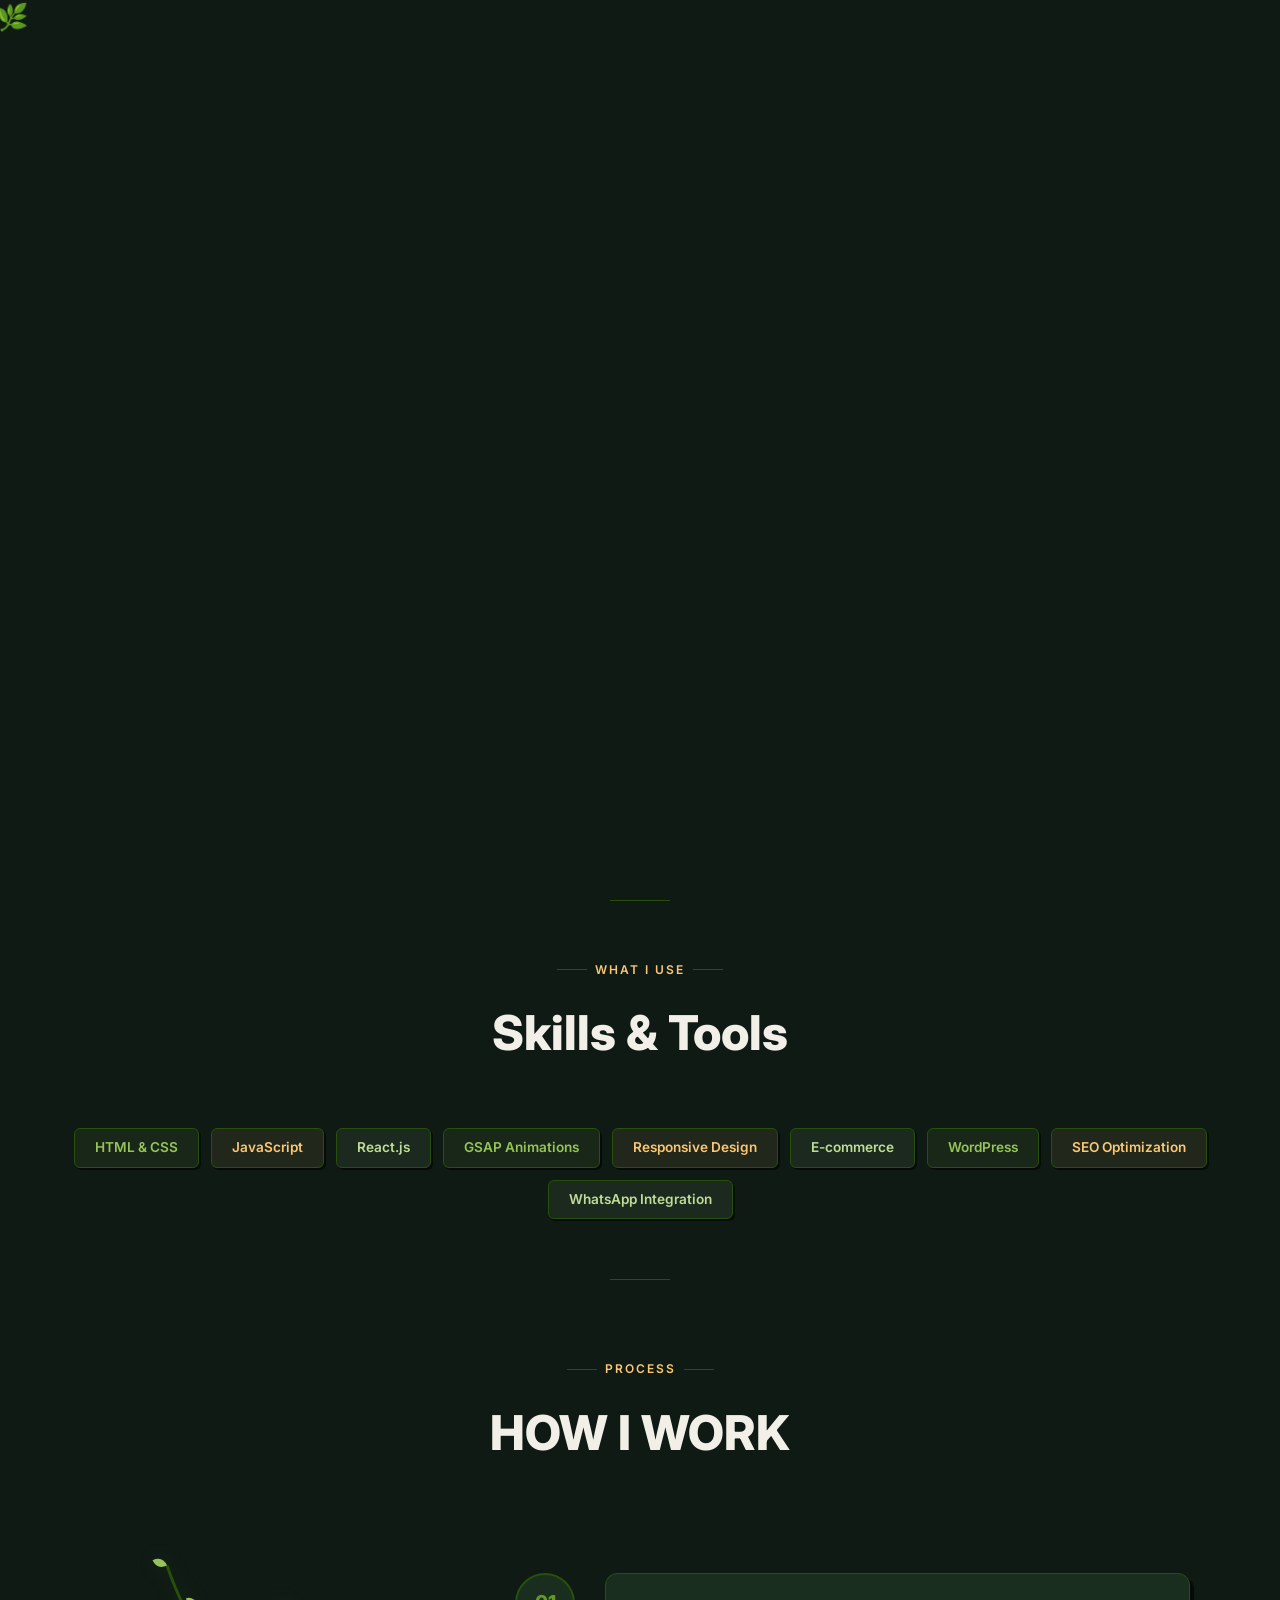
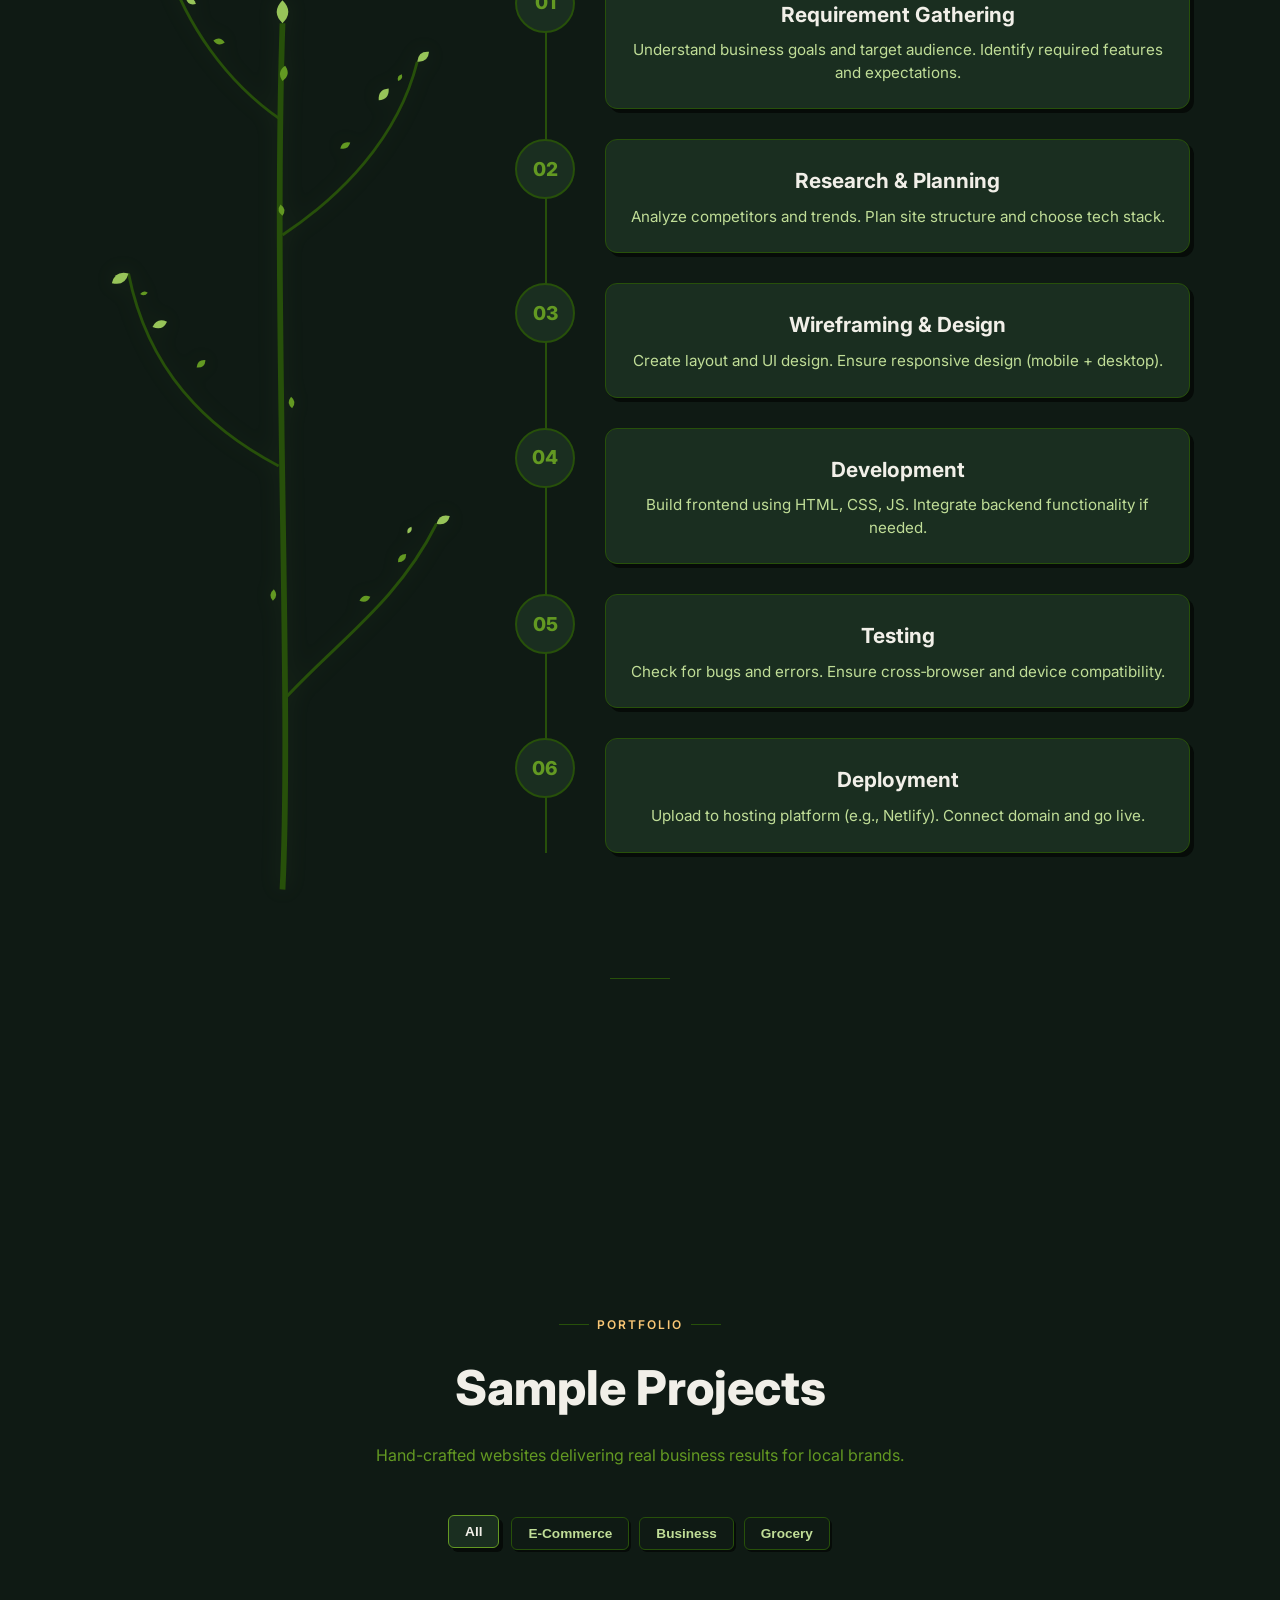
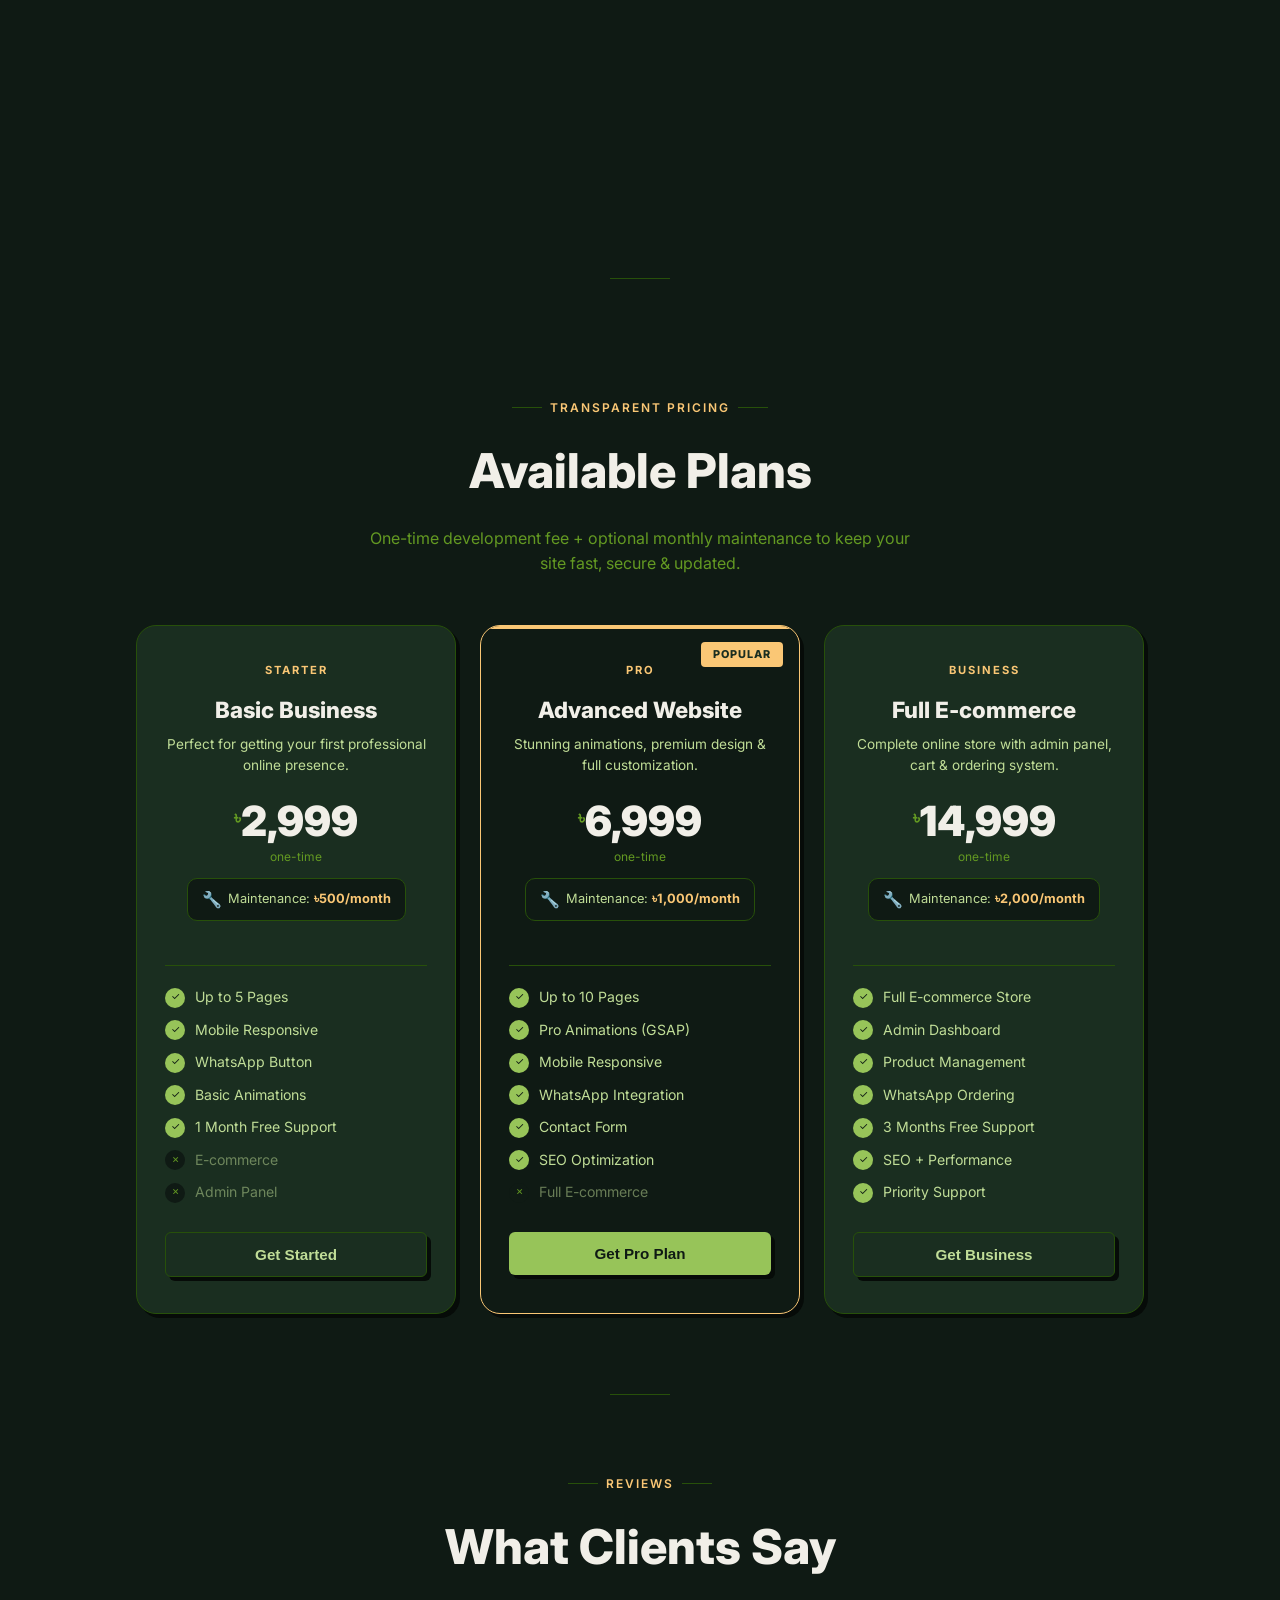
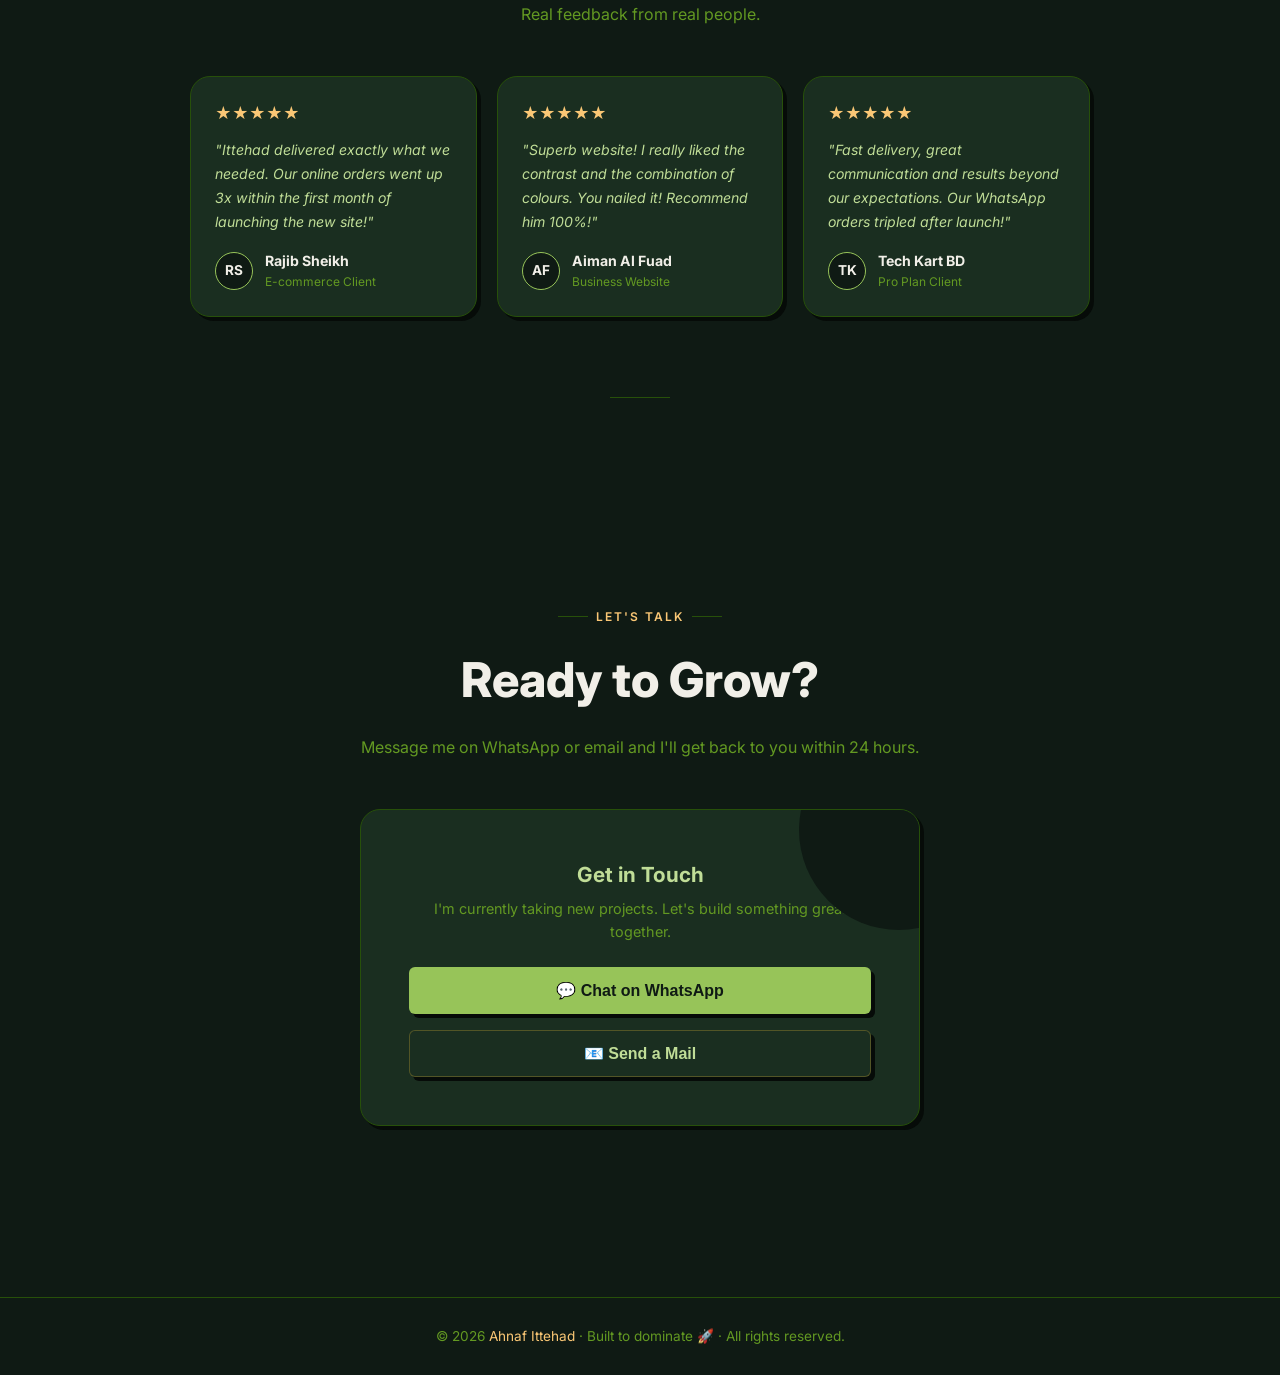
==== commit 7ad0a0ca: "Update print statement from 'Hello' to 'Goodbye'" ====
--- a/index.html
+++ b/index.html
@@ -402,7 +402,7 @@
           <span>💬 Chat on WhatsApp</span>
         </button>
         <button class="btn-outline" style="width:100%; border-color: rgba(212,175,55,0.3);"
-          onclick="window.location.href='mailto:ahnafittehad24@gmail.com'">
+          onclick="window.location.href='mailto:toittehad.psnl@gmail.com'">
           <span>📧 Send a Mail</span>
         </button>
       </div>
--- a/css/style.css
+++ b/css/style.css
@@ -1,41 +1,81 @@
 /* ── Reset & Base ───────────────────────────────────────── */
-*, *::before, *::after { margin:0; padding:0; box-sizing:border-box; }
+*,
+*::before,
+*::after {
+  margin: 0;
+  padding: 0;
+  box-sizing: border-box;
+}
 
 :root {
-  --bg: #080704;
-  --surface: #0b0704;
-  --card: #1b1209;
-  --accent1: #D4AF37;
-  --accent2: #FFD166;
-  --accent3: #FFEA9E;
-  --text: #FFF9F0;
-  --muted: #E6D9B3;
-  --glow1: rgba(212,175,55,0.36);
-  --glow2: rgba(255,209,102,0.28);
-
-  --radius:   18px;
-  --transition: cubic-bezier(0.4, 0, 0.2, 1);
-}
-
-html { scroll-behavior: smooth; }
+  --bg:             #0F1A14;
+  --bg-surface:     #1A2E20;
+  --border:         #27500A;
+  --green-mid:      #639922;
+  --green-pop:      #97C459;
+  --green-soft:     #C0DD97;
+  --amber:          #FAC775;
+  --text-primary:   #F1EFE8;
+  --text-secondary: #C0DD97;
+  --text-muted:     #639922;
+
+  --accent2:    #FAC775;
+  --glow1:      rgba(250, 199, 117, 0.4);
+  --card:       #1A2E20;
+  --muted:      #639922;
+
+  --radius: 20px;
+  --transition: cubic-bezier(0.16, 1, 0.3, 1);
+}
+
+
+
+html {
+  scroll-behavior: smooth;
+}
 
 body {
-  background: radial-gradient(1200px 600px at 10% 10%, rgba(212,175,55,0.06), transparent 8%),
-              radial-gradient(900px 500px at 90% 90%, rgba(255,209,102,0.06), transparent 12%),
-              var(--bg);
-  color: var(--text);
+  background: var(--bg);
+  color: var(--text-secondary);
   font-family: 'Inter', sans-serif;
   overflow-x: hidden;
   line-height: 1.6;
-  cursor: none;
-}
-
-/* ── Particles Canvas ───────────────────────────────────── */
-#particles-js {
+}
+
+@media (pointer: fine) {
+  *, *::before, *::after {
+    cursor: none !important;
+  }
+}
+
+/* ── Particles Container ───────────────────────────────────── */
+#leaves-container {
   position: fixed;
   inset: 0;
   z-index: 0;
   pointer-events: none;
+  overflow: hidden;
+}
+
+.falling-leaf {
+  position: absolute;
+  width: 15px;
+  height: 15px;
+  background: var(--green-mid);
+  border-radius: 0 50% 0 50%;
+  opacity: 0.3;
+  animation: fall linear forwards, sway 3s ease-in-out infinite alternate;
+  transform-origin: center;
+}
+
+@keyframes fall {
+  0% { top: -5%; }
+  100% { top: 105%; }
+}
+
+@keyframes sway {
+  0% { transform: translateX(0) rotate(0deg); }
+  100% { transform: translateX(30px) rotate(45deg); }
 }
 
 /* ── Intro Overlay ──────────────────────────────────────── */
@@ -52,41 +92,85 @@
 .intro-text {
   font-size: clamp(2.5rem, 6vw, 4.5rem);
   font-weight: 900;
-  background: linear-gradient(135deg, var(--accent1), var(--accent2), var(--accent3));
-  -webkit-background-clip: text;
-  -webkit-text-fill-color: transparent;
-  background-clip: text;
-  opacity: 0; /* Hidden initially for GSAP */
+  opacity: 0;
   transform: translateY(20px);
+  display: flex;
+  align-items: center;
+  gap: 15px;
+}
+
+.intro-text .welcome-word {
+  color: var(--text-primary);
+}
+
+.intro-text .partner-word {
+  color: var(--green-pop);
+}
+
+.welcome-leaf {
+  color: var(--green-pop);
+  animation: leaf-flutter 2s ease-in-out infinite alternate;
+  transform-origin: bottom left;
+}
+
+@keyframes leaf-flutter {
+  0% { transform: rotate(0deg) scale(1); }
+  100% { transform: rotate(15deg) scale(1.1); }
 }
 
 /* ── Scrollbar ──────────────────────────────────────────── */
-::-webkit-scrollbar { width: 6px; }
-::-webkit-scrollbar-track { background: var(--bg); }
-::-webkit-scrollbar-thumb { background: var(--accent1); border-radius: 99px; }
+::-webkit-scrollbar {
+  width: 6px;
+}
+
+::-webkit-scrollbar-track {
+  background: var(--bg);
+}
+
+::-webkit-scrollbar-thumb {
+  background: var(--border);
+  border-radius: 99px;
+}
 
 /* ── Selection ──────────────────────────────────────────── */
-::selection { background: var(--accent1); color: #fff; }
-
-/* ── Cursor glow ────────────────────────────────────────── */
+::selection {
+  background: var(--green-pop);
+  color: var(--bg);
+}
+
+/* ── Custom Cursor (Branch) ────────────────────────────── */
 .cursor-glow {
   position: fixed;
-  width: 20px;
-  height: 20px;
-  border-radius: 50%;
-  background: radial-gradient(circle, rgba(212,175,55,0.9) 0%, rgba(212,175,55,0) 60%);
-  border: 2px solid var(--accent1);
-  box-shadow: 0 0 12px var(--glow1);
+  width: 30px;
+  height: 30px;
   pointer-events: none;
-  transform: translate(-50%, -50%);
   z-index: 999999;
-  transition: left 0.08s ease, top 0.08s ease;
+  display: flex;
+  align-items: center;
+  justify-content: center;
+}
+
+.cursor-glow::before {
+  content: "🌿";
+  font-size: 26px;
+  position: absolute;
+  top: 0;
+  left: 0;
+  z-index: 1;
 }
 
 @media (pointer: coarse) {
-  body { cursor: auto; }
-  .cursor-glow { display: none !important; }
-  .card { cursor: pointer !important; }
+  body {
+    cursor: auto;
+  }
+
+  .cursor-glow {
+    display: none !important;
+  }
+
+  .card {
+    cursor: pointer !important;
+  }
 }
 
 /* ── Noise overlay ──────────────────────────────────────── */
@@ -110,27 +194,33 @@
   display: flex;
   justify-content: space-between;
   align-items: center;
-  background: linear-gradient(180deg, rgba(212,175,55,0.06), rgba(0,0,0,0.22));
-  backdrop-filter: blur(8px);
-  -webkit-backdrop-filter: blur(8px);
-  border-bottom: 1px solid rgba(212,175,55,0.12);
+  background: var(--bg-surface);
+  border-bottom: 1px solid var(--border);
+  box-shadow: 0 4px 15px rgba(6, 11, 8, 0.8);
   z-index: 1000;
   transition: padding 0.3s var(--transition);
 }
 
-header.scrolled { padding: 10px 48px; }
+header.scrolled {
+  padding: 10px 48px;
+  background: rgba(26, 46, 32, 0.9); /* var(--bg-surface) slightly transparent */
+  backdrop-filter: blur(16px);
+  -webkit-backdrop-filter: blur(16px);
+  border-bottom-color: rgba(151, 196, 89, 0.2);
+}
 
 .logo {
   font-size: 1.4rem;
   font-weight: 900;
-  background: linear-gradient(135deg, var(--accent1), var(--accent2));
-  -webkit-background-clip: text;
-  -webkit-text-fill-color: transparent;
-  background-clip: text;
+  color: var(--text-primary);
   letter-spacing: -0.5px;
 }
 
-nav { display: flex; align-items: center; gap: 8px; }
+nav {
+  display: flex;
+  align-items: center;
+  gap: 8px;
+}
 
 nav a {
   padding: 8px 16px;
@@ -144,24 +234,27 @@
 }
 
 nav a:hover {
-  color: var(--text);
-  background: linear-gradient(90deg, rgba(212,175,55,0.06), rgba(255,209,102,0.04));
-}
-
-nav a.active { color: var(--accent2); }
+  color: var(--green-pop);
+  background: var(--bg);
+}
+
+nav a.active {
+  color: var(--green-pop);
+}
 
 .nav-cta {
-  background: linear-gradient(135deg, var(--accent1), var(--accent2));
-  color: #fff !important;
+  background: var(--bg);
+  border: 1px solid var(--green-pop);
+  color: var(--green-pop) !important;
   padding: 9px 22px !important;
   font-weight: 600 !important;
-  box-shadow: 0 0 26px var(--glow1);
+  transition: all 0.2s var(--transition);
 }
 
 .nav-cta:hover {
-  background: linear-gradient(135deg, var(--accent2), var(--accent1)) !important;
+  background: var(--green-pop) !important;
+  color: var(--bg) !important;
   transform: translateY(-1px);
-  box-shadow: 0 0 30px var(--glow2);
 }
 
 /* ── Sections ────────────────────────────────────────────── */
@@ -185,66 +278,78 @@
   font-weight: 600;
   letter-spacing: 2px;
   text-transform: uppercase;
-  color: var(--accent2);
+  color: var(--amber);
   margin-bottom: 16px;
 }
 
-.section-label::before, .section-label::after {
+.section-label::before,
+.section-label::after {
   content: '';
   width: 30px;
   height: 1px;
-  background: var(--accent2);
-  opacity: 0.5;
+  background: var(--border);
 }
 
 h2.section-title {
   font-size: clamp(2rem, 4vw, 3rem);
   font-weight: 800;
-  background: linear-gradient(135deg, #fff 40%, var(--muted));
-  -webkit-background-clip: text;
-  -webkit-text-fill-color: transparent;
-  background-clip: text;
+  color: var(--text-primary);
   margin-bottom: 16px;
 }
 
 .section-sub {
-  color: var(--muted);
+  color: var(--text-muted);
   max-width: 560px;
   font-size: 1rem;
   margin-bottom: 48px;
 }
 
 /* ── Hero ────────────────────────────────────────────────── */
-.hero { padding-top: 140px; }
+.hero {
+  padding-top: 140px;
+}
 
 .hero-badge {
   display: inline-flex;
   align-items: center;
   gap: 8px;
-  background: rgba(212,175,55,0.08);
-  border: 1px solid rgba(212,175,55,0.16);
+  background: var(--bg-surface);
+  border: 1px solid var(--border);
   border-radius: 99px;
   padding: 6px 16px;
   font-size: 0.8rem;
-  color: var(--accent2);
+  color: var(--text-secondary);
   margin-bottom: 28px;
-  animation: pulse-badge 3s ease-in-out infinite;
+  box-shadow: 2px 2px 0 #060B08;
 }
 
 @keyframes pulse-badge {
-  0%, 100% { box-shadow: 0 0 0 0 rgba(212,175,55,0.18); }
-  50%       { box-shadow: 0 0 0 8px rgba(212,175,55,0); }
+  0%, 100% {
+    box-shadow: 0 0 0 0 rgba(151, 196, 89, 0.3);
+  }
+  50% {
+    box-shadow: 0 0 0 8px rgba(151, 196, 89, 0);
+  }
 }
 
 .hero-badge .dot {
-  width: 8px; height: 8px;
+  width: 8px;
+  height: 8px;
   border-radius: 50%;
-  background: var(--accent1);
+  background: var(--amber);
   animation: blink 1.5s ease-in-out infinite;
 }
 
 @keyframes blink {
-  0%,100% { opacity:1; } 50% { opacity:0.3; }
+
+  0%,
+  100% {
+    opacity: 1;
+  }
+
+  50% {
+    opacity: 0.3;
+  }
 }
 
 .hero h1 {
@@ -252,540 +357,1043 @@
   font-weight: 900;
   line-height: 1.1;
   letter-spacing: -2px;
+  color: var(--text-primary);
   margin-bottom: 20px;
 }
 
 .hero h1 .line-grad {
-  background: linear-gradient(135deg, var(--accent1) 0%, var(--accent2) 50%, var(--accent3) 100%);
-  -webkit-background-clip: text;
-  -webkit-text-fill-color: transparent;
-  background-clip: text;
+  color: var(--green-pop);
 }
 
 .hero .typed-wrapper {
   font-size: clamp(1.2rem, 2.5vw, 1.8rem);
-  color: var(--muted);
+  color: var(--text-muted);
   margin-bottom: 12px;
 }
 
-.typing { color: var(--accent2); font-weight: 700; }
+.typing {
+  color: var(--green-pop);
+  font-weight: 700;
+}
 
 .hero-desc {
-  color: var(--muted);
+  color: var(--text-secondary);
   font-size: 1.05rem;
   max-width: 520px;
   margin: 0 auto 36px;
 }
 
-.hero-btns { display: flex; gap: 16px; flex-wrap: wrap; justify-content: center; }
+.hero-btns {
+  display: flex;
+  gap: 16px;
+  flex-wrap: wrap;
+  justify-content: center;
+}
 
 /* ── Buttons ─────────────────────────────────────────────── */
 .btn-primary {
   padding: 14px 36px;
   border: none;
-  background: linear-gradient(135deg, var(--accent1), var(--accent2));
-  color: #fff;
-  border-radius: 99px;
+  background: var(--green-pop);
+  color: var(--bg);
+  border-radius: 6px;
   font-size: 1rem;
-  font-weight: 700;
+  font-weight: 800;
   cursor: pointer;
   position: relative;
-  overflow: hidden;
-  transition: all 0.35s var(--transition);
-  box-shadow: 0 6px 34px var(--glow1);
-}
-
-.btn-primary::before {
-  content: '';
-  position: absolute;
-  inset: 0;
-  background: linear-gradient(135deg, var(--accent2), var(--accent3));
-  opacity: 0;
-  transition: opacity 0.35s;
-}
-
-.btn-primary:hover { transform: translateY(-3px) scale(1.03); box-shadow: 0 8px 40px var(--glow2); }
-.btn-primary:hover::before { opacity: 1; }
-.btn-primary span { position: relative; z-index: 1; }
+  transition: all 0.2s var(--transition);
+  box-shadow: 4px 4px 0 #060B08;
+}
+
+.btn-primary:hover {
+  transform: translate(2px, 2px);
+  box-shadow: 2px 2px 0 #060B08;
+}
+
+.btn-primary span {
+  position: relative;
+  z-index: 1;
+}
 
 .btn-outline {
   padding: 13px 36px;
-  border: 1.5px solid rgba(212,175,55,0.22);
-  background: transparent;
-  color: var(--text);
-  border-radius: 99px;
+  border: 1px solid var(--border);
+  background: var(--bg-surface);
+  color: var(--text-secondary);
+  border-radius: 6px;
   font-size: 1rem;
   font-weight: 600;
   cursor: pointer;
-  transition: all 0.35s var(--transition);
-}
-
-.btn-outline:hover { border-color: var(--accent2); color: var(--accent2); background: rgba(255,209,102,0.08); transform: translateY(-2px); }
+  transition: all 0.2s var(--transition);
+  box-shadow: 4px 4px 0 #060B08;
+}
+
+.btn-outline:hover {
+  border-color: var(--green-mid);
+  color: var(--text-primary);
+  background: var(--bg);
+  transform: translate(2px, 2px);
+  box-shadow: 2px 2px 0 #060B08;
+}
 
 /* ── Stats strip ─────────────────────────────────────────── */
 .stats-strip {
-  display: flex; gap: 48px; flex-wrap: wrap; justify-content: center;
-  margin-top: 64px; padding-top: 48px;
-  border-top: 1px solid rgba(255,255,255,0.07);
-}
-
-.stat { text-align: center; }
-.stat .num { font-size: 2rem; font-weight: 900; color: var(--accent2); }
-.stat .label { font-size: 0.8rem; color: var(--muted); margin-top: 4px; }
+  display: flex;
+  gap: 48px;
+  flex-wrap: wrap;
+  justify-content: center;
+  margin-top: 64px;
+  padding-top: 48px;
+  border-top: 1px solid var(--border);
+}
+
+.stat {
+  text-align: center;
+}
+
+.stat .num {
+  font-size: 2rem;
+  font-weight: 900;
+  color: var(--amber);
+}
+
+.stat .label {
+  font-size: 0.8rem;
+  color: var(--text-muted);
+  margin-top: 4px;
+}
 
 /* ── Skills badges ───────────────────────────────────────── */
 .skills-grid {
-  display: flex; flex-wrap: wrap; gap: 12px;
-  justify-content: center; margin-top: 40px;
+  display: flex;
+  flex-wrap: wrap;
+  gap: 12px;
+  justify-content: center;
+  margin-top: 40px;
 }
 
 .skill-badge {
   padding: 8px 20px;
-  border-radius: 99px;
+  border-radius: 6px;
   font-size: 0.85rem;
   font-weight: 600;
   border: 1px solid;
-  transition: all 0.3s var(--transition);
-}
-
-.skill-badge:hover { transform: translateY(-3px) scale(1.05); }
-
-/* ── Process Flashcards Deck ───────────────────────────── */
-.flashcards-deck {
+  transition: all 0.2s var(--transition);
+  box-shadow: 2px 2px 0 #060B08;
+}
+
+.skill-badge:hover {
+  transform: translate(-2px, -2px);
+  box-shadow: 4px 4px 0 #060B08;
+}
+
+/* ── Process Scroll Animation & Tree Layout ───────────────── */
+.process-wrapper {
+  display: grid;
+  grid-template-columns: 35% 1fr;
+  gap: 40px;
+  align-items: center;
+  max-width: 1100px;
+  margin: 40px auto 0;
+}
+
+.process-tree-container {
+  width: 100%;
   position: relative;
-  display: flex;
-  justify-content: center;
-  align-items: flex-end;
-  flex-wrap: nowrap;
-  overflow-x: auto;
-  padding: 2rem 0;
-  gap: 2rem;
-}
-.flashcard {
+  /* Ensure it stays mostly fixed as you scroll through timeline */
+  position: sticky;
+  top: 150px;
+  align-self: flex-start;
+}
+
+#processTree {
+  width: 100%;
+  height: auto;
+  filter: drop-shadow(0 0 10px rgba(151, 196, 89, 0.1));
+}
+
+@media (max-width: 768px) {
+  .process-wrapper {
+    grid-template-columns: 1fr;
+    gap: 0;
+  }
+  .process-tree-container {
+    display: none;
+  }
+}
+
+.process-container {
+  display: flex;
+  flex-direction: column;
+  gap: 30px;
   position: relative;
-  width: 200px;
-  min-height: 260px;
-  background: var(--card);
-  border: 1px solid rgba(212,175,55,0.12);
-  border-radius: var(--radius);
-  padding: 20px;
-  box-shadow: 0 8px 20px rgba(212,175,55,0.15);
-  transition: transform 0.4s var(--transition), box-shadow 0.4s var(--transition);
+}
+
+.process-container::before {
+  content: '';
+  position: absolute;
+  top: 0;
+  bottom: 0;
+  left: 30px;
+  width: 2px;
+  background: var(--border);
+  z-index: 0;
+}
+
+@media (max-width: 768px) {
+  .process-container::before {
+    left: 20px;
+  }
+}
+
+.process-step {
+  display: flex;
+  gap: 30px;
+  align-items: flex-start;
+  position: relative;
+  z-index: 1;
+  opacity: 1;
+}
+
+@media (max-width: 768px) {
+  .process-step {
+    gap: 15px;
+  }
+}
+
+.step-num {
+  width: 60px;
+  height: 60px;
   flex-shrink: 0;
-}
-.flashcard h3 {
+  border-radius: 50%;
+  background: var(--bg-surface);
+  border: 2px solid var(--border);
+  display: flex;
+  align-items: center;
+  justify-content: center;
+  font-size: 1.2rem;
+  font-weight: 800;
+  color: var(--text-muted);
+  transition: all 0.2s var(--transition);
+}
+
+@media (max-width: 768px) {
+  .step-num {
+    width: 40px;
+    height: 40px;
+    font-size: 0.9rem;
+  }
+}
+
+.step-content {
+  background: var(--bg-surface);
+  border: 1px solid var(--border);
+  padding: 24px;
+  border-radius: 12px;
+  flex-grow: 1;
+  transition: all 0.2s var(--transition);
+  box-shadow: 4px 4px 0 #060B08;
+}
+
+.process-step:hover .step-content {
+  transform: translate(-3px, -3px);
+  border-color: var(--green-mid);
+  box-shadow: 7px 7px 0 #060B08;
+}
+
+.process-step:hover .step-num {
+  background: var(--green-pop);
+  border-color: var(--green-pop);
+  color: var(--bg);
+}
+
+.step-content h3 {
+  font-size: 1.3rem;
+  color: var(--text-primary);
+  margin-bottom: 8px;
+}
+
+.step-content p {
+  color: var(--text-secondary);
+  font-size: 0.95rem;
+  line-height: 1.5;
+}
+
+
+/* Ensure heading centered and uppercase */
+#process .section-title {
+  text-align: center;
   text-transform: uppercase;
-  font-weight: 800;
-  font-size: 1.1rem;
-  margin-bottom: 0.8rem;
-  color: var(--accent1);
-}
-.flashcard p {
-  font-size: 0.9rem;
-  color: var(--muted);
-}
-/* Fan rotations */
-.flashcard:nth-child(1) { transform: rotate(-12deg) translateY(20px); z-index: 1; }
-.flashcard:nth-child(2) { transform: rotate(-6deg) translateY(10px); z-index: 2; }
-.flashcard:nth-child(3) { transform: rotate(0deg) translateY(0); z-index: 3; }
-.flashcard:nth-child(4) { transform: rotate(6deg) translateY(10px); z-index: 2; }
-.flashcard:nth-child(5) { transform: rotate(12deg) translateY(20px); z-index: 1; }
-.flashcard:nth-child(6) { transform: rotate(18deg) translateY(30px); z-index: 0; }
-.flashcard:hover {
-  transform: translateY(-20px) scale(1.05);
-  box-shadow: 0 20px 40px rgba(212,175,55,0.3);
-}
-/* Responsive */
-@media (max-width: 768px) {
-  .flashcards-deck { overflow-x: scroll; }
-  .flashcard { flex: 0 0 80%; }
-}
-/* Ensure heading centered and uppercase */
-#process .section-title { text-align: center; text-transform: uppercase; }
-
-
-.badge-v { border-color: rgba(212,175,55,0.5); color: var(--accent1); background: rgba(212,175,55,0.07); }
-.badge-c { border-color: rgba(255,209,102,0.45);  color: var(--accent2); background: rgba(255,209,102,0.06); }
-.badge-p { border-color: rgba(255,234,154,0.45); color: var(--accent3); background: rgba(255,234,154,0.06); }
+}
+
+
+.badge-v {
+  border-color: var(--border);
+  color: var(--green-pop);
+  background: rgba(151, 196, 89, 0.08);
+}
+
+.badge-c {
+  border-color: var(--border);
+  color: var(--amber);
+  background: rgba(250, 199, 117, 0.08);
+}
+
+.badge-p {
+  border-color: var(--border);
+  color: var(--green-soft);
+  background: rgba(192, 221, 151, 0.08);
+}
 
 /* ── Projects ────────────────────────────────────────────── */
 .projects-grid {
   display: grid;
   grid-template-columns: repeat(auto-fit, minmax(260px, 1fr));
   gap: 24px;
-  width: 100%; max-width: 1100px;
+  width: 100%;
+  max-width: 1100px;
 }
 
 .card {
-  background: linear-gradient(180deg, rgba(212,175,55,0.03), var(--card));
-  border: 1px solid rgba(212,175,55,0.12);
-  border-radius: var(--radius);
+  background: var(--bg-surface);
+  border: 1px solid var(--border);
+  border-radius: 12px;
   overflow: hidden;
   cursor: none;
-  transition: transform 0.4s var(--transition), box-shadow 0.4s var(--transition), border-color 0.4s;
+  transition: all 0.2s var(--transition);
   position: relative;
-}
-
-.card::before {
-  content: '';
-  position: absolute;
-  inset: 0;
-  background: linear-gradient(135deg, rgba(212,175,55,0.06), rgba(255,209,102,0.05));
-  opacity: 0;
-  transition: opacity 0.4s;
-  z-index: 0;
-}
-
-.card:hover { transform: translateY(-10px) scale(1.02); box-shadow: 0 26px 80px rgba(212,175,55,0.18), 0 0 0 1px rgba(255,209,102,0.06); border-color: rgba(255,209,102,0.12); }
-.card:hover::before { opacity: 1; }
+  box-shadow: 4px 4px 0 #060B08;
+}
+
+.card:hover {
+  transform: translate(-3px, -3px);
+  box-shadow: 7px 7px 0 #060B08;
+  border-color: var(--green-mid);
+}
 
 .card-img-wrap {
-  position: relative; overflow: hidden;
-  height: 190px; background: linear-gradient(135deg, #1a1a3a, #0d1b2a);
+  position: relative;
+  overflow: hidden;
+  height: 190px;
+  background: var(--bg);
+  border-bottom: 1px solid var(--border);
 }
 
 .card-img-wrap img {
-  width: 100%; height: 100%;
+  width: 100%;
+  height: 100%;
   object-fit: cover;
   transition: transform 0.5s var(--transition);
 }
 
-.card:hover .card-img-wrap img { transform: scale(1.07); }
+.card:hover .card-img-wrap img {
+  transform: scale(1.07);
+}
 
 .card-tag {
-  position: absolute; top: 12px; left: 12px;
-  background: linear-gradient(135deg, var(--accent1), var(--accent2));
-  backdrop-filter: blur(8px);
+  position: absolute;
+  top: 12px;
+  left: 12px;
+  background: var(--amber);
   color: #111;
   font-size: 0.7rem;
-  font-weight: 700;
+  font-weight: 800;
   padding: 4px 10px;
-  border-radius: 99px;
+  border-radius: 4px;
   letter-spacing: 1px;
 }
 
 .card-body {
   padding: 20px 22px 22px;
-  position: relative; z-index: 1;
-}
-
-.card-body h3 { font-size: 1.1rem; margin-bottom: 8px; color: #fff; }
-.card-body p  { font-size: 0.88rem; color: var(--muted); line-height: 1.6; }
+  position: relative;
+  z-index: 1;
+}
+
+.card-body h3 {
+  font-size: 1.1rem;
+  margin-bottom: 8px;
+  color: var(--text-primary);
+}
+
+.card-body p {
+  font-size: 0.88rem;
+  color: var(--text-secondary);
+  line-height: 1.6;
+}
 
 .card-arrow {
-  display: inline-flex; align-items: center; gap: 6px;
-  margin-top: 14px; font-size: 0.82rem; font-weight: 600;
-  color: var(--accent2); transition: gap 0.3s;
-}
-
-.card:hover .card-arrow { gap: 10px; }
+  display: inline-flex;
+  align-items: center;
+  gap: 6px;
+  margin-top: 14px;
+  font-size: 0.82rem;
+  font-weight: 600;
+  color: var(--text-muted);
+  transition: gap 0.3s, color 0.3s;
+}
+
+.card:hover .card-arrow {
+  gap: 10px;
+  color: var(--green-pop);
+}
 
 /* ── Pricing ─────────────────────────────────────────────── */
 .pricing-grid {
-  display: flex; gap: 24px; flex-wrap: wrap;
+  display: flex;
+  gap: 24px;
+  flex-wrap: wrap;
   justify-content: center;
 }
 
 .price-card {
-  background: linear-gradient(180deg, rgba(212,175,55,0.02), var(--card));
-  border: 1px solid rgba(212,175,55,0.16);
+  background: var(--bg-surface);
+  border: 1px solid var(--border);
   border-radius: var(--radius);
   width: 100%;
   max-width: 320px;
   padding: 36px 28px;
-  transition: transform 0.4s var(--transition), box-shadow 0.4s, border-color 0.4s;
+  transition: all 0.2s var(--transition);
   position: relative;
   overflow: hidden;
+  box-shadow: 4px 4px 0 #060B08;
 }
 
 .price-card::after {
   content: '';
   position: absolute;
-  top: 0; left: 0; right: 0;
+  top: 0;
+  left: 0;
+  right: 0;
   height: 3px;
-  background: linear-gradient(90deg, var(--accent1), var(--accent2));
+  background: var(--green-mid);
   opacity: 0;
   transition: opacity 0.4s;
 }
 
-.price-card:hover { transform: translateY(-10px); border-color: rgba(255,209,102,0.28); box-shadow: 0 24px 60px rgba(212,175,55,0.12); }
-.price-card:hover::after { opacity: 1; }
+.price-card:hover {
+  transform: translate(-2px, -2px);
+  border-color: var(--green-mid);
+  box-shadow: 6px 6px 0 #060B08;
+}
+
+.price-card:hover::after {
+  opacity: 1;
+}
 
 .price-card.featured {
-  border-color: rgba(212,175,55,0.32);
-  background: linear-gradient(160deg, rgba(212,175,55,0.06), rgba(255,209,102,0.03));
-  box-shadow: 0 0 60px rgba(212,175,55,0.12);
-}
-
-.price-card.featured::after { opacity: 1; }
+  border-color: var(--amber);
+  background: var(--bg);
+}
+
+.price-card.featured::after {
+  opacity: 1;
+  background: var(--amber);
+}
 
 .feature-badge {
-  position: absolute; top: 16px; right: 16px;
-  background: linear-gradient(135deg, var(--accent1), var(--accent2));
-  color: #fff; font-size: 0.68rem; font-weight: 700;
-  padding: 4px 12px; border-radius: 99px; letter-spacing: 1px;
+  position: absolute;
+  top: 16px;
+  right: 16px;
+  background: var(--amber);
+  color: #1A2E20;
+  font-size: 0.68rem;
+  font-weight: 800;
+  padding: 4px 12px;
+  border-radius: 4px;
+  letter-spacing: 1px;
 }
 
 .price-tier {
-  font-size: 0.7rem; font-weight: 700;
-  letter-spacing: 2px; text-transform: uppercase;
-  color: var(--accent2); margin-bottom: 12px;
-}
-
-.price-card h3 { font-size: 1.4rem; font-weight: 800; margin-bottom: 6px; }
-
-.price-desc { font-size: 0.85rem; color: var(--muted); margin-bottom: 24px; }
+  font-size: 0.7rem;
+  font-weight: 700;
+  letter-spacing: 2px;
+  text-transform: uppercase;
+  color: var(--amber);
+  margin-bottom: 12px;
+}
+
+.price-card h3 {
+  font-size: 1.4rem;
+  font-weight: 800;
+  margin-bottom: 6px;
+  color: var(--text-primary);
+}
+
+.price-desc {
+  font-size: 0.85rem;
+  color: var(--text-secondary);
+  margin-bottom: 24px;
+}
 
 .price-amount {
-  font-size: 2.6rem; font-weight: 900;
-  background: linear-gradient(135deg, var(--accent1), var(--accent2));
-  -webkit-background-clip: text;
-  -webkit-text-fill-color: transparent;
-  background-clip: text;
+  font-size: 2.6rem;
+  font-weight: 900;
+  color: var(--text-primary);
   line-height: 1;
   margin-bottom: 4px;
 }
 
-.price-amount span { font-size: 1.1rem; font-weight: 600; vertical-align: top; padding-top: 8px; display: inline-block; -webkit-text-fill-color: var(--muted); color: var(--muted); }
+.price-amount span {
+  font-size: 1.1rem;
+  font-weight: 600;
+  vertical-align: top;
+  padding-top: 8px;
+  display: inline-block;
+  color: var(--text-muted);
+}
 
 .price-maintenance {
   font-size: 0.8rem;
-  color: var(--muted);
+  color: var(--text-secondary);
   margin-bottom: 24px;
   padding: 8px 14px;
-  background: rgba(255,209,102,0.07);
-  border: 1px solid rgba(255,209,102,0.18);
+  background: var(--bg);
+  border: 1px solid var(--border);
   border-radius: 10px;
   display: inline-flex;
   align-items: center;
   gap: 6px;
 }
 
-.price-maintenance .icon { font-size: 1rem; }
-
-.divider { height: 1px; background: rgba(255,255,255,0.07); margin: 20px 0; }
-
-.features-list { list-style: none; margin-bottom: 28px; display: flex; flex-direction: column; gap: 10px; }
+.price-maintenance .icon {
+  font-size: 1rem;
+}
+
+.divider {
+  height: 1px;
+  background: var(--border);
+  margin: 20px 0;
+}
+
+.features-list {
+  list-style: none;
+  margin-bottom: 28px;
+  display: flex;
+  flex-direction: column;
+  gap: 10px;
+}
 
 .features-list li {
   font-size: 0.88rem;
-  color: var(--muted);
-  display: flex; align-items: center; gap: 10px;
+  color: var(--text-secondary);
+  display: flex;
+  align-items: center;
+  gap: 10px;
 }
 
 .features-list li .check {
-  width: 20px; height: 20px; flex-shrink: 0;
+  width: 20px;
+  height: 20px;
+  flex-shrink: 0;
   border-radius: 50%;
-  background: linear-gradient(135deg, var(--accent1), var(--accent2));
-  display: flex; align-items: center; justify-content: center;
-  font-size: 0.65rem; color: #fff;
+  background: var(--green-pop);
+  display: flex;
+  align-items: center;
+  justify-content: center;
+  font-size: 0.65rem;
+  color: var(--bg);
 }
 
 .features-list li .cross {
-  width: 20px; height: 20px; flex-shrink: 0;
+  width: 20px;
+  height: 20px;
+  flex-shrink: 0;
   border-radius: 50%;
-  background: rgba(255,255,255,0.06);
-  display: flex; align-items: center; justify-content: center;
-  font-size: 0.65rem; color: var(--muted);
+  background: var(--bg);
+  display: flex;
+  align-items: center;
+  justify-content: center;
+  font-size: 0.65rem;
+  color: var(--text-muted);
 }
 
 .btn-plan {
-  width: 100%; padding: 13px;
-  border-radius: 12px; font-size: 0.95rem; font-weight: 700;
-  cursor: pointer; border: none;
-  transition: all 0.35s var(--transition);
+  width: 100%;
+  padding: 13px;
+  border-radius: 6px;
+  font-size: 0.95rem;
+  font-weight: 800;
+  cursor: pointer;
+  border: none;
+  transition: all 0.2s var(--transition);
+  box-shadow: 4px 4px 0 #060B08;
 }
 
 .btn-plan-filled {
-  background: linear-gradient(135deg, var(--accent1), var(--accent2));
-  color: #fff;
-  box-shadow: 0 4px 20px var(--glow1);
-}
-
-.btn-plan-filled:hover { transform: translateY(-2px); box-shadow: 0 8px 30px var(--glow2); }
+  background: var(--green-pop);
+  color: var(--bg);
+}
+
+.btn-plan-filled:hover {
+  transform: translate(2px, 2px);
+  box-shadow: 2px 2px 0 #060B08;
+}
 
 .btn-plan-ghost {
-  background: transparent;
-  color: var(--text);
-  border: 1.5px solid rgba(212,175,55,0.22) !important;
-}
-
-.btn-plan-ghost:hover { border-color: var(--accent2) !important; color: var(--accent2); background: rgba(255,209,102,0.06); }
+  background: var(--bg-surface);
+  color: var(--text-secondary);
+  border: 1px solid var(--border) !important;
+}
+
+.btn-plan-ghost:hover {
+  border-color: var(--green-pop) !important;
+  color: var(--text-primary);
+  background: var(--bg);
+  transform: translate(2px, 2px);
+  box-shadow: 2px 2px 0 #060B08;
+}
 
 /* ── Testimonial ─────────────────────────────────────────── */
 .testimonial-grid {
   display: grid;
   grid-template-columns: repeat(auto-fit, minmax(280px, 1fr));
-  gap: 20px; max-width: 900px; width: 100%;
+  gap: 20px;
+  max-width: 900px;
+  width: 100%;
 }
 
 .t-card {
-  background: linear-gradient(180deg, rgba(212,175,55,0.02), var(--card));
-  border: 1px solid rgba(212,175,55,0.12);
+  background: var(--bg-surface);
+  border: 1px solid var(--border);
   border-radius: var(--radius);
   padding: 24px;
   text-align: left;
-  transition: transform 0.4s var(--transition), box-shadow 0.4s;
-}
-
-.t-card:hover { transform: translateY(-6px); box-shadow: 0 16px 40px rgba(212,175,55,0.12); }
-
-.t-stars { color: #f59e0b; font-size: 1rem; margin-bottom: 12px; }
-.t-text { font-size: 0.88rem; color: var(--muted); font-style: italic; line-height: 1.7; margin-bottom: 16px; }
-.t-author { display: flex; align-items: center; gap: 12px; }
-.t-avatar { width: 38px; height: 38px; border-radius: 50%; background: linear-gradient(135deg, var(--accent1), var(--accent2)); display: flex; align-items: center; justify-content: center; font-weight: 700; font-size: 0.85rem; flex-shrink: 0; }
-.t-name { font-size: 0.88rem; font-weight: 700; }
-.t-role { font-size: 0.75rem; color: var(--muted); }
+  transition: all 0.2s var(--transition);
+  box-shadow: 4px 4px 0 #060B08;
+}
+
+.t-card:hover {
+  transform: translate(-3px, -3px);
+  box-shadow: 7px 7px 0 #060B08;
+  border-color: var(--green-mid);
+}
+
+.t-stars {
+  color: var(--amber);
+  font-size: 1rem;
+  margin-bottom: 12px;
+}
+
+.t-text {
+  font-size: 0.88rem;
+  color: var(--text-secondary);
+  font-style: italic;
+  line-height: 1.7;
+  margin-bottom: 16px;
+}
+
+.t-author {
+  display: flex;
+  align-items: center;
+  gap: 12px;
+}
+
+.t-avatar {
+  width: 38px;
+  height: 38px;
+  border-radius: 50%;
+  background: var(--bg);
+  border: 1px solid var(--green-pop);
+  display: flex;
+  align-items: center;
+  justify-content: center;
+  font-weight: 700;
+  font-size: 0.85rem;
+  flex-shrink: 0;
+  color: var(--text-primary);
+}
+
+.t-name {
+  font-size: 0.88rem;
+  font-weight: 700;
+  color: var(--text-primary);
+}
+
+.t-role {
+  font-size: 0.75rem;
+  color: var(--text-muted);
+}
 
 /* ── Contact ─────────────────────────────────────────────── */
 .contact-card {
-  background: linear-gradient(180deg, rgba(212,175,55,0.02), var(--card));
-  border: 1px solid rgba(212,175,55,0.12);
-  border-radius: 24px;
+  background: var(--bg-surface);
+  border: 1px solid var(--border);
+  border-radius: var(--radius);
   padding: 48px;
   max-width: 560px;
   width: 100%;
   position: relative;
   overflow: hidden;
+  box-shadow: 4px 4px 0 #060B08;
 }
 
 .contact-card::before {
   content: '';
   position: absolute;
-  top: -80px; right: -80px;
-  width: 200px; height: 200px;
+  top: -80px;
+  right: -80px;
+  width: 200px;
+  height: 200px;
   border-radius: 50%;
-  background: radial-gradient(circle, rgba(212,175,55,0.14), transparent 70%);
-}
-
-.contact-links { display: flex; flex-direction: column; gap: 16px; margin-top: 32px; }
+  background: var(--bg);
+}
+
+.contact-links {
+  display: flex;
+  flex-direction: column;
+  gap: 16px;
+  margin-top: 32px;
+}
 
 .contact-link {
-  display: flex; align-items: center; gap: 16px;
-  background: rgba(255,255,255,0.04);
-  border: 1px solid rgba(255,255,255,0.08);
-  border-radius: 14px;
+  display: flex;
+  align-items: center;
+  gap: 16px;
+  background: var(--bg);
+  border: 1px solid var(--border);
+  border-radius: 6px;
   padding: 16px 20px;
   text-decoration: none;
-  color: var(--text);
-  transition: all 0.3s var(--transition);
-}
-
-.contact-link:hover { background: rgba(255,209,102,0.08); border-color: rgba(255,209,102,0.28); transform: translateX(6px); }
+  color: var(--text-secondary);
+  transition: all 0.2s var(--transition);
+  box-shadow: 2px 2px 0 #060B08;
+}
+
+.contact-link:hover {
+  background: var(--green-mid);
+  border-color: var(--green-mid);
+  color: var(--bg);
+  transform: translate(2px, 2px);
+  box-shadow: none;
+}
 
 .contact-icon {
-  width: 44px; height: 44px; border-radius: 12px;
-  display: flex; align-items: center; justify-content: center;
-  font-size: 1.3rem; flex-shrink: 0;
-}
-
-.ci-wa  { background: rgba(37,211,102,0.15); }
-.ci-em  { background: rgba(6,182,212,0.15); }
-
-.contact-link-label { font-size: 0.75rem; color: var(--muted); }
-.contact-link-val   { font-size: 0.95rem; font-weight: 600; }
+  width: 44px;
+  height: 44px;
+  border-radius: 6px;
+  display: flex;
+  align-items: center;
+  justify-content: center;
+  font-size: 1.3rem;
+  flex-shrink: 0;
+}
+
+.ci-wa {
+  background: rgba(37, 211, 102, 0.1);
+}
+
+.ci-em {
+  background: rgba(26, 46, 32, 0.5); /* from bg-surface */
+}
+
+.contact-link-label {
+  font-size: 0.75rem;
+  color: inherit;
+  opacity: 0.8;
+}
+
+.contact-link-val {
+  font-size: 0.95rem;
+  font-weight: 600;
+  color: inherit;
+}
 
 /* ── WhatsApp FAB ────────────────────────────────────────── */
 .whatsapp-fab {
-  position: fixed; bottom: 24px; right: 24px;
-  width: 56px; height: 56px;
-  background: linear-gradient(135deg, #25D366, #128C7E);
-  border-radius: 50%;
-  display: flex; align-items: center; justify-content: center;
-  font-size: 1.5rem;
+  position: fixed;
+  bottom: 24px;
+  right: 24px;
+  display: flex;
+  align-items: center;
+  justify-content: center;
+  gap: 8px;
+  background: var(--bg-surface);
+  border: 1px solid var(--border);
+  border-radius: 6px;
+  padding: 12px 18px;
+  font-size: 0.95rem;
+  font-weight: 600;
+  color: var(--text-primary);
   cursor: pointer;
   z-index: 1000;
-  box-shadow: 0 4px 24px rgba(37,211,102,0.5);
-  transition: transform 0.35s var(--transition), box-shadow 0.35s;
-  animation: fab-float 3s ease-in-out infinite;
-}
-
-@keyframes fab-float {
-  0%,100% { transform: translateY(0); }
-  50%      { transform: translateY(-8px); }
-}
-
-.whatsapp-fab:hover { transform: scale(1.15) translateY(-4px); box-shadow: 0 8px 40px rgba(37,211,102,0.65); animation: none; }
+  box-shadow: 4px 4px 0 #060B08;
+  transition: all 0.2s var(--transition);
+}
+
+.whatsapp-fab svg {
+  width: 22px;
+  height: 22px;
+  fill: var(--green-pop);
+}
+
+.whatsapp-fab:hover {
+  transform: translate(2px, 2px);
+  border-color: var(--green-pop);
+  background: var(--green-pop);
+  color: var(--bg);
+  box-shadow: 2px 2px 0 #060B08;
+}
+
+.whatsapp-fab:hover svg {
+  fill: var(--bg);
+}
 
 /* ── Footer ──────────────────────────────────────────────── */
 footer {
   text-align: center;
   padding: 28px 24px;
-  background: rgba(0,0,0,0.5);
-  border-top: 1px solid rgba(212,175,55,0.12);
+  background: var(--bg);
+  border-top: 1px solid var(--border);
   font-size: 0.85rem;
-  color: var(--muted);
-  position: relative; z-index: 3;
-}
-
-footer span { color: var(--accent2); }
+  color: var(--text-muted);
+  position: relative;
+  z-index: 3;
+}
+
+footer span {
+  color: var(--amber);
+}
+
+/* ── Section separator ────────────────────────────────────── */
+section + section::before {
+  content: '';
+  position: absolute;
+  top: 0;
+  left: 50%;
+  transform: translateX(-50%);
+  width: 60px;
+  height: 1px;
+  background: var(--border);
+}
 
 /* ── Scroll reveal utility ───────────────────────────────── */
-/* Cards are always fully visible. JS adds .ao-animate for a subtle entrance effect. */
-@keyframes slideUp {
-  from { transform: translateY(32px); }
-  to   { transform: translateY(0); }
-}
+@keyframes fadeScaleUp {
+  from {
+    transform: translateY(24px) scale(0.96);
+    opacity: 0;
+  }
+  to {
+    transform: translateY(0) scale(1);
+    opacity: 1;
+  }
+}
+
 .ao-animate {
-  animation: slideUp 0.7s cubic-bezier(0.22, 1, 0.36, 1) both;
-}
+  animation: fadeScaleUp 0.6s cubic-bezier(0.22, 1, 0.36, 1) both;
+}
+
+/* ── Smooth link underlines ──────────────────────────────── */
+a {
+  text-decoration-skip-ink: auto;
+}
+
+/* ── Focus-visible for accessibility ─────────────────────── */
+:focus-visible {
+  outline: 2px solid var(--green-pop);
+  outline-offset: 2px;
+}
+
 
 /* ── Responsive ──────────────────────────────────────────── */
 @media (max-width: 768px) {
-  header { padding: 14px 20px; }
-  nav a { padding: 6px 10px; font-size: 0.8rem; }
-  .hero h1 { letter-spacing: -1px; }
-  .contact-card { padding: 32px 24px; }
-  .stats-strip { gap: 32px; }
-  .modal-body { padding: 24px; }
-  .modal-body h2 { font-size: 1.6rem; }
+  header {
+    padding: 14px 20px;
+  }
+
+  nav a {
+    padding: 6px 10px;
+    font-size: 0.8rem;
+  }
+
+  .hero h1 {
+    font-size: clamp(2.4rem, 8vw, 3.5rem);
+    letter-spacing: -1px;
+  }
+
+  .contact-card {
+    padding: 32px 24px;
+  }
+
+  .stats-strip {
+    gap: 24px;
+    flex-direction: column;
+    align-items: center;
+  }
+
+  .modal-body {
+    padding: 24px;
+  }
+
+  .modal-body h2 {
+    font-size: 1.6rem;
+  }
+
+  .projects-grid,
+  .pricing-grid,
+  .testimonial-grid {
+    grid-template-columns: 1fr;
+  }
 }
 
 @media (max-width: 480px) {
-  nav .nav-cta { display: none; }
-  nav { gap: 4px; }
-  nav a { padding: 4px 6px; font-size: 0.85rem; }
-  section { padding: 100px 16px 60px; }
-}
-
-/* ── Neon blobs & accents ───────────────────────────────── */
-.neon-blob {
-  position: fixed; border-radius: 50%; filter: blur(40px); opacity: 0.9; pointer-events: none; z-index: 0; mix-blend-mode: screen;
-  animation: floaty 9s ease-in-out infinite;
-}
-
-.blob-1 { width: 420px; height: 420px; left: -6%; top: 6%; background: radial-gradient(circle at 30% 30%, rgba(212,175,55,0.36), rgba(255,209,102,0.12) 40%, transparent 60%); }
-.blob-2 { width: 360px; height: 360px; right: -8%; bottom: 8%; background: radial-gradient(circle at 70% 70%, rgba(255,209,102,0.28), rgba(255,234,154,0.06) 40%, transparent 64%); animation-duration: 12s; }
-.blob-3 { width: 260px; height: 260px; left: 50%; top: 72%; transform: translateX(-50%); background: radial-gradient(circle at 50% 50%, rgba(212,175,55,0.22), transparent 60%); animation-duration: 11s; }
-
-@keyframes floaty {
-  0% { transform: translateY(0) scale(1); }
-  50% { transform: translateY(-16px) scale(1.03); }
-  100% { transform: translateY(0) scale(1); }
-}
-
-/* small floating shapes */
-.accent-shape {
-  position: absolute; width: 10px; height: 10px; border-radius: 4px; background: var(--accent2); opacity: 0.85; box-shadow: 0 0 10px var(--glow1); transform: translate3d(0,0,0);
-  animation: pop 6s linear infinite;
-}
-
-@keyframes pop { 0% { opacity:0.6; transform: translateY(0) scale(1);} 50% { opacity:1; transform: translateY(-18px) scale(1.25);} 100% { opacity:0.6; transform: translateY(0) scale(1);} }
-
-#scrollProgress { position: fixed; top: 0; left: 0; width: 0%; height: 4px; background: linear-gradient(90deg, var(--accent1), var(--accent2)); z-index: 9999; transition: width 0.1s; }
-.filter-btn { background: transparent; border: 1px solid rgba(212,175,55,0.22); color: var(--muted); padding: 8px 16px; border-radius: 99px; cursor: pointer; transition: all 0.3s; font-size: 0.85rem; font-weight: 600; outline:none; }
-.filter-btn.active, .filter-btn:hover { background: rgba(212,175,55,0.1); color: var(--accent2); border-color: var(--accent2); transform: translateY(-2px); box-shadow: 0 4px 12px var(--glow1); }
+  nav .nav-cta {
+    display: none;
+  }
+
+  nav {
+    gap: 4px;
+  }
+
+  nav a {
+    padding: 4px 6px;
+    font-size: 0.85rem;
+  }
+
+  section {
+    padding: 100px 16px 60px;
+  }
+
+  .flashcards-deck {
+    grid-template-columns: 1fr !important;
+  }
+}
+
+
+
+#scrollProgress {
+  position: fixed;
+  top: 0;
+  left: 0;
+  width: 0%;
+  height: 4px;
+  background: var(--green-pop);
+  z-index: 9999;
+  transition: width 0.1s;
+}
+
+.filter-btn {
+  background: transparent;
+  border: 1px solid var(--border);
+  color: var(--text-secondary);
+  padding: 8px 16px;
+  border-radius: 6px;
+  cursor: pointer;
+  transition: all 0.2s;
+  font-size: 0.85rem;
+  font-weight: 600;
+  outline: none;
+  box-shadow: 2px 2px 0 #060B08;
+}
+
+.filter-btn.active,
+.filter-btn:hover {
+  background: var(--bg-surface);
+  color: var(--text-primary);
+  border-color: var(--green-mid);
+  transform: translate(-2px, -2px);
+  box-shadow: 4px 4px 0 #060B08;
+}
 
 /* Modal Styling */
-.project-modal { display: none; position: fixed; z-index: 10000; left: 0; top: 0; width: 100%; height: 100%; background-color: rgba(0,0,0,0.85); backdrop-filter: blur(8px); align-items: center; justify-content: center; overflow-y: auto; padding: 20px; }
-.project-modal.show { display: flex; animation: fadeInModal 0.3s ease-out; }
-@keyframes fadeInModal { from { opacity: 0; } to { opacity: 1; } }
-.modal-content { background: var(--card); border: 1px solid rgba(212,175,55,0.2); border-radius: 20px; width: 100%; max-width: 800px; max-height: 90vh; overflow-y: auto; position: relative; animation: slideUpModal 0.4s ease-out; box-shadow: 0 30px 60px rgba(0,0,0,0.5); }
-@keyframes slideUpModal { from { transform: translateY(50px); opacity: 0; } to { transform: translateY(0); opacity: 1; } }
-.close-modal { color: var(--muted); position: absolute; top: 15px; right: 20px; font-size: 32px; font-weight: bold; cursor: pointer; z-index: 2; text-shadow: 0 2px 4px rgba(0,0,0,0.8); background: rgba(0,0,0,0.5); width: 40px; height: 40px; display:flex; align-items:center; justify-content:center; border-radius:50%; }
-.close-modal:hover { color: var(--accent2); background: rgba(212,175,55,0.2); }
-#modalImg { width: 100%; height: 350px; object-fit: cover; border-top-left-radius: 20px; border-top-right-radius: 20px; }
-.modal-body { padding: 40px; }
-.modal-body h2 { font-size: 2.2rem; color: #fff; margin-bottom: 15px; }
-.modal-body p { font-size: 1.05rem; color: var(--muted); line-height: 1.8; margin-bottom: 20px; white-space: pre-wrap; }
-
+.project-modal {
+  display: none;
+  position: fixed;
+  z-index: 10000;
+  left: 0;
+  top: 0;
+  width: 100%;
+  height: 100%;
+  background-color: rgba(6, 11, 8, 0.95); /* Deep dark tint */
+  align-items: center;
+  justify-content: center;
+  overflow-y: auto;
+  padding: 20px;
+}
+
+.project-modal.show {
+  display: flex;
+  animation: fadeInModal 0.3s ease-out;
+}
+
+@keyframes fadeInModal {
+  from { opacity: 0; }
+  to { opacity: 1; }
+}
+
+.modal-content {
+  background: var(--bg-surface);
+  border: 1px solid var(--border);
+  border-radius: 12px;
+  width: 100%;
+  max-width: 800px;
+  max-height: 90vh;
+  overflow-y: auto;
+  position: relative;
+  animation: slideUpModal 0.3s ease-out;
+  box-shadow: 8px 8px 0 #060B08;
+}
+
+@keyframes slideUpModal {
+  from {
+    transform: translateY(50px);
+    opacity: 0;
+  }
+
+  to {
+    transform: translateY(0);
+    opacity: 1;
+  }
+}
+
+.close-modal {
+  color: var(--text-secondary);
+  position: absolute;
+  top: 15px;
+  right: 20px;
+  font-size: 32px;
+  font-weight: bold;
+  cursor: pointer;
+  z-index: 2;
+  background: var(--bg);
+  border: 1px solid var(--border);
+  width: 40px;
+  height: 40px;
+  display: flex;
+  align-items: center;
+  justify-content: center;
+  border-radius: 8px;
+  transition: all 0.2s;
+  box-shadow: 2px 2px 0 #060B08;
+}
+
+.close-modal:hover {
+  color: var(--green-pop);
+  background: var(--bg-surface);
+  transform: translate(-1px, -1px);
+  box-shadow: 3px 3px 0 #060B08;
+}
+
+#modalImg {
+  width: 100%;
+  height: 350px;
+  object-fit: cover;
+  border-bottom: 1px solid var(--border);
+}
+
+.modal-body {
+  padding: 40px;
+}
+
+.modal-body h2 {
+  font-size: 2.2rem;
+  color: var(--text-primary);
+  margin-bottom: 15px;
+}
+
+.modal-body p {
+  font-size: 1.05rem;
+  color: var(--text-secondary);
+  line-height: 1.8;
+  margin-bottom: 20px;
+  white-space: pre-wrap;
+}
--- a/components/ui/flow-button.css
+++ b/components/ui/flow-button.css
@@ -0,0 +1,99 @@
+/* ── FlowButton ──────────────────────────────────────────── */
+.flow-btn {
+  position: relative;
+  display: inline-flex;
+  align-items: center;
+  overflow: hidden;
+  border-radius: 100px;
+  border: 1.5px solid var(--border);
+  background: transparent;
+  padding: 13px 40px;
+  font-size: 0.95rem;
+  font-weight: 600;
+  font-family: inherit;
+  color: var(--text-primary);
+  cursor: pointer;
+  transition:
+    border-color 600ms cubic-bezier(0.23, 1, 0.32, 1),
+    color 400ms,
+    border-radius 600ms cubic-bezier(0.23, 1, 0.32, 1);
+  -webkit-tap-highlight-color: transparent;
+}
+
+.flow-btn:hover {
+  border-color: transparent;
+  color: var(--bg);
+  border-radius: 12px;
+}
+
+.flow-btn:active {
+  transform: scale(0.96);
+}
+
+/* Left arrow – slides in from off-screen */
+.flow-btn__arrow-l {
+  position: absolute;
+  left: -28px;
+  width: 16px;
+  height: 16px;
+  z-index: 2;
+  transition: left 800ms cubic-bezier(0.34, 1.56, 0.64, 1);
+  pointer-events: none;
+}
+
+.flow-btn:hover .flow-btn__arrow-l {
+  left: 14px;
+}
+
+/* Label text */
+.flow-btn__text {
+  position: relative;
+  z-index: 2;
+  transform: translateX(-10px);
+  transition: transform 800ms ease-out;
+  white-space: nowrap;
+}
+
+.flow-btn:hover .flow-btn__text {
+  transform: translateX(10px);
+}
+
+/* Expanding circle fill */
+.flow-btn__fill {
+  position: absolute;
+  top: 50%;
+  left: 50%;
+  transform: translate(-50%, -50%);
+  width: 12px;
+  height: 12px;
+  background: var(--green-pop);
+  border-radius: 50%;
+  opacity: 0;
+  z-index: 1;
+  transition:
+    width 800ms cubic-bezier(0.19, 1, 0.22, 1),
+    height 800ms cubic-bezier(0.19, 1, 0.22, 1),
+    opacity 600ms;
+  pointer-events: none;
+}
+
+.flow-btn:hover .flow-btn__fill {
+  width: 320px;
+  height: 320px;
+  opacity: 1;
+}
+
+/* Right arrow – slides out off-screen */
+.flow-btn__arrow-r {
+  position: absolute;
+  right: 14px;
+  width: 16px;
+  height: 16px;
+  z-index: 2;
+  transition: right 800ms cubic-bezier(0.34, 1.56, 0.64, 1);
+  pointer-events: none;
+}
+
+.flow-btn:hover .flow-btn__arrow-r {
+  right: -28px;
+}
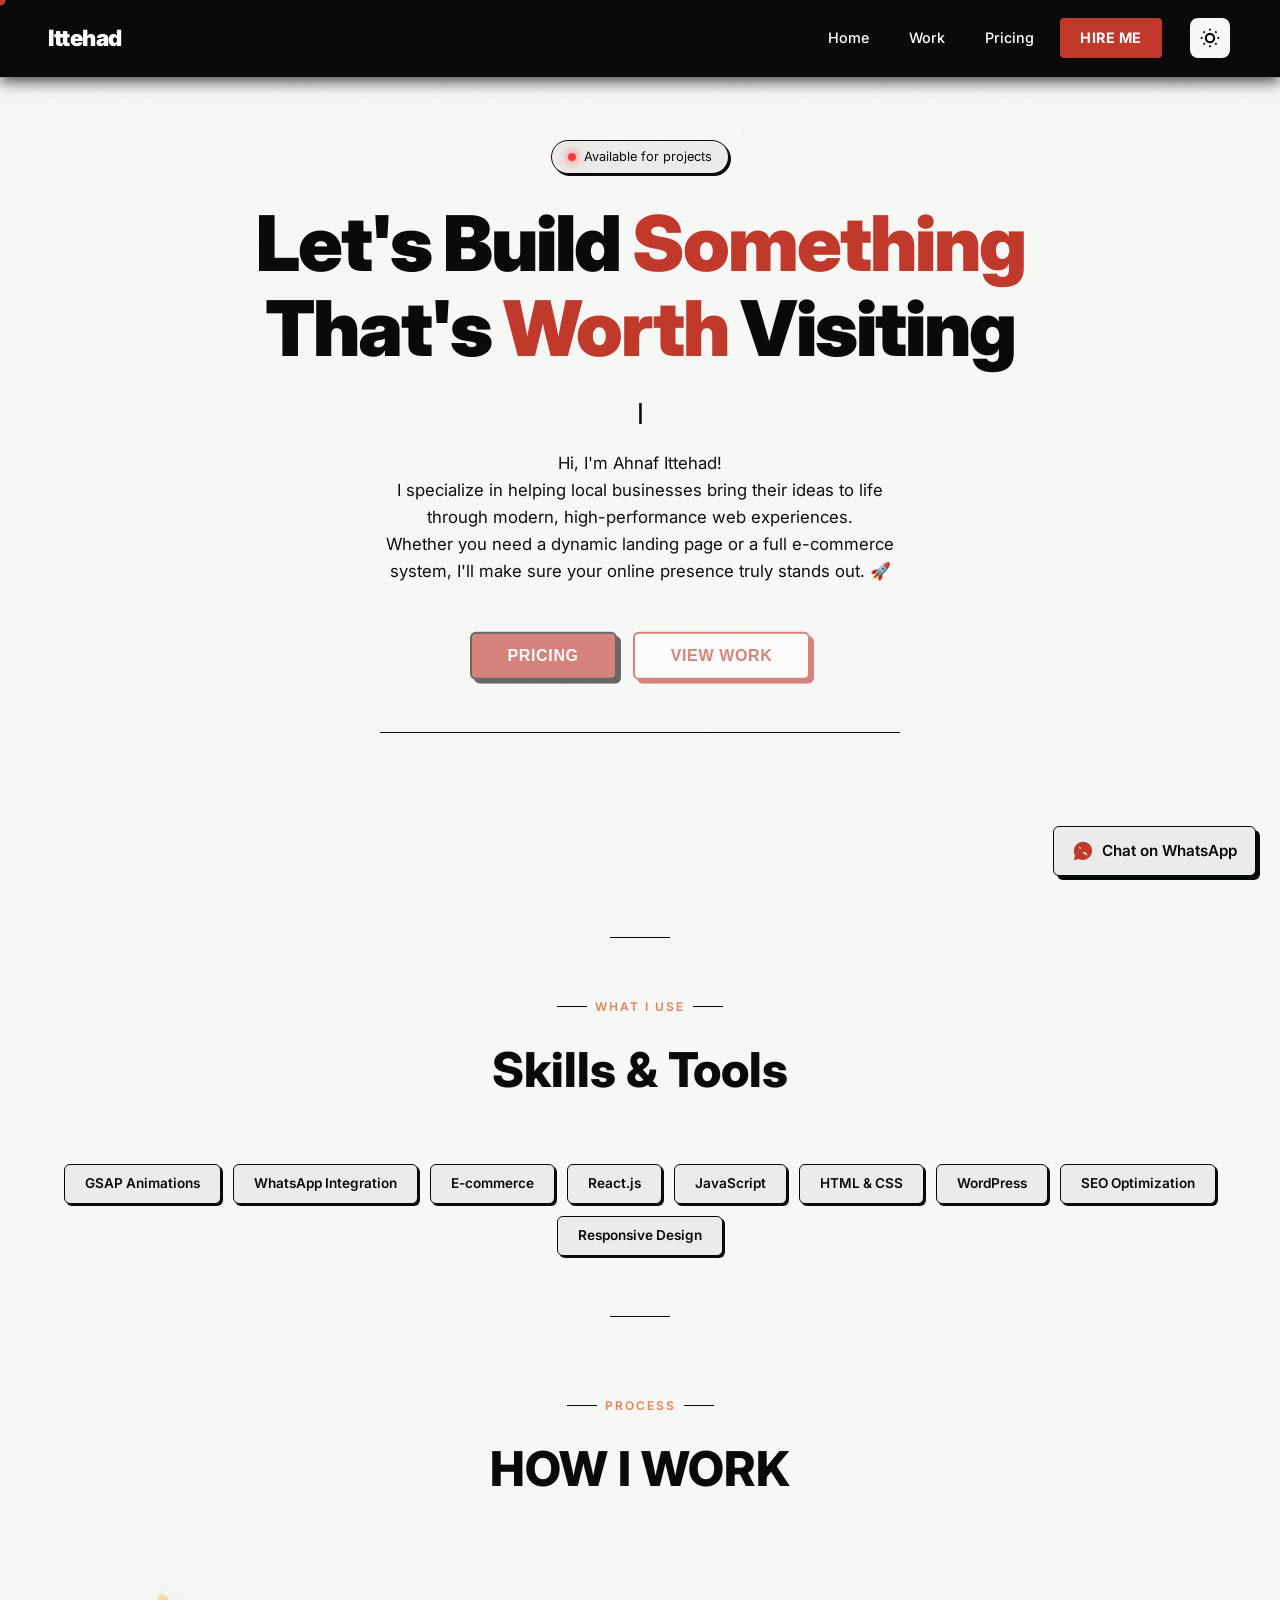
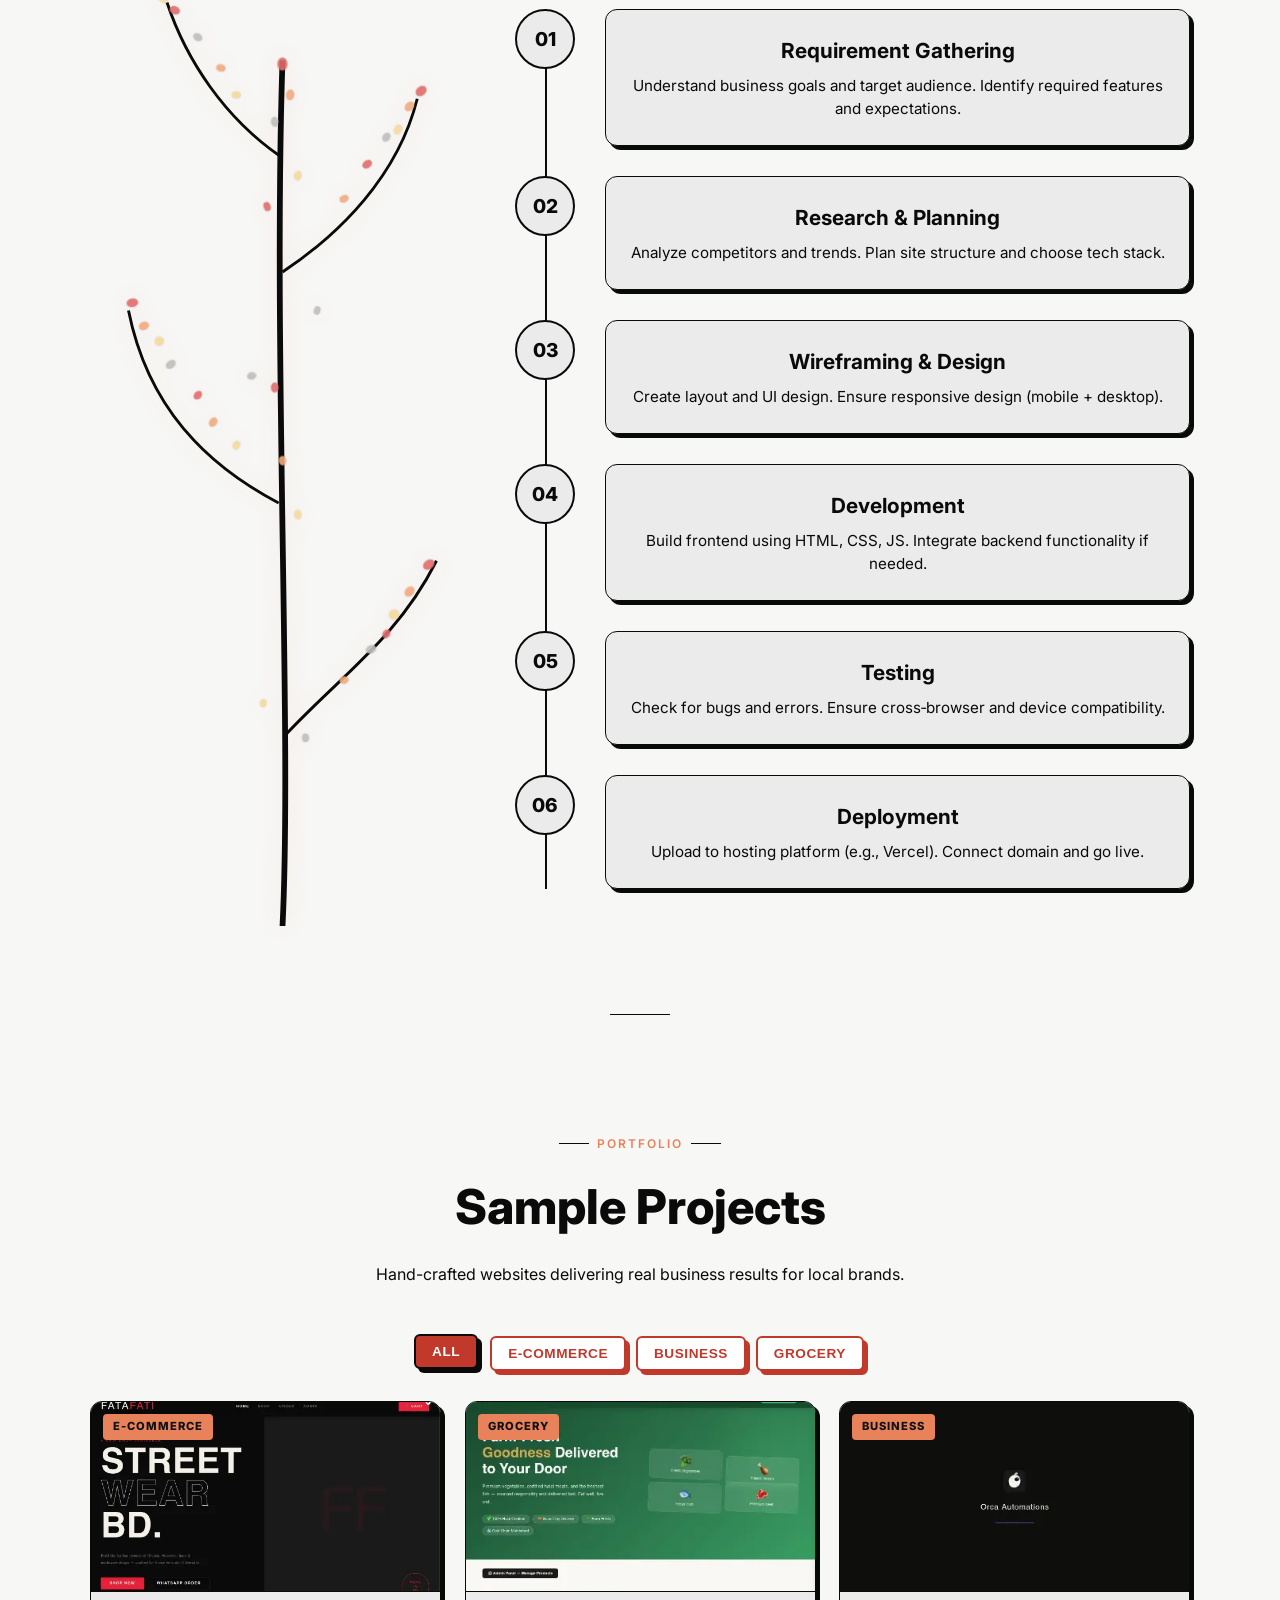
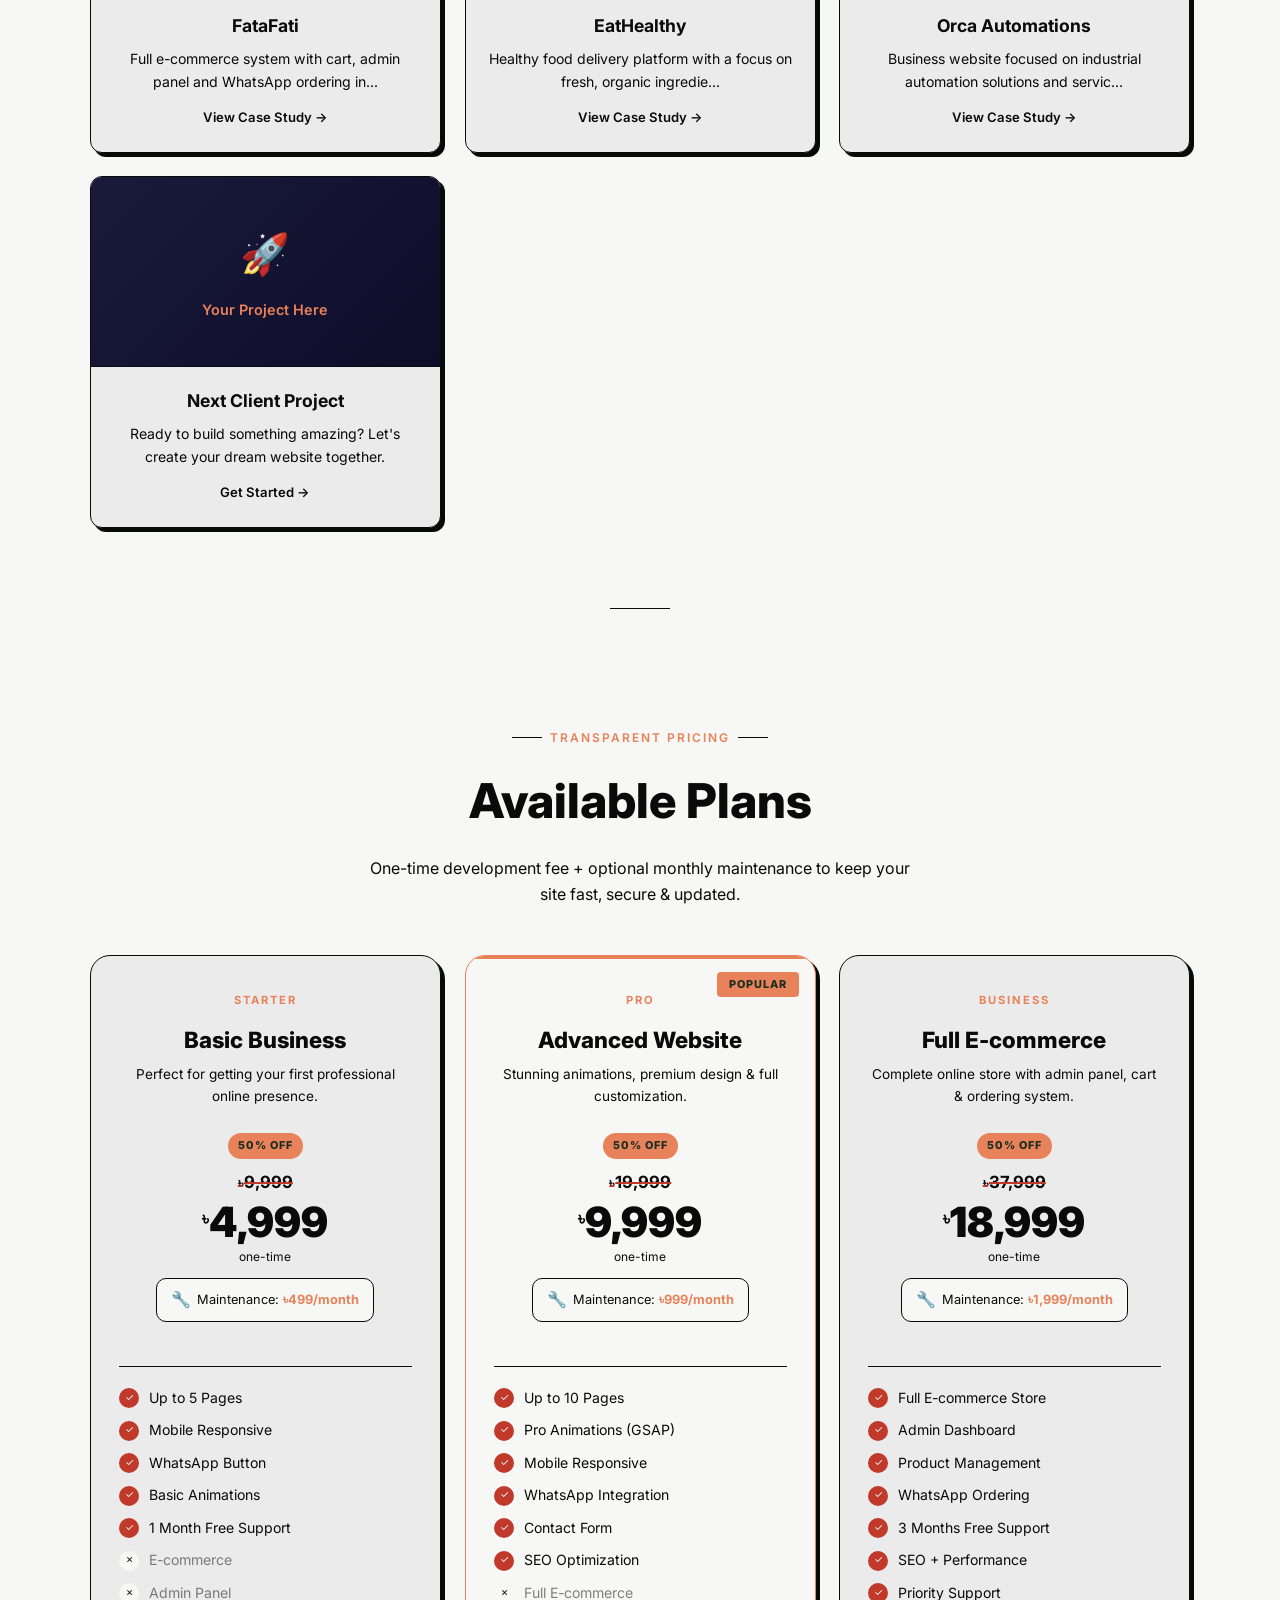
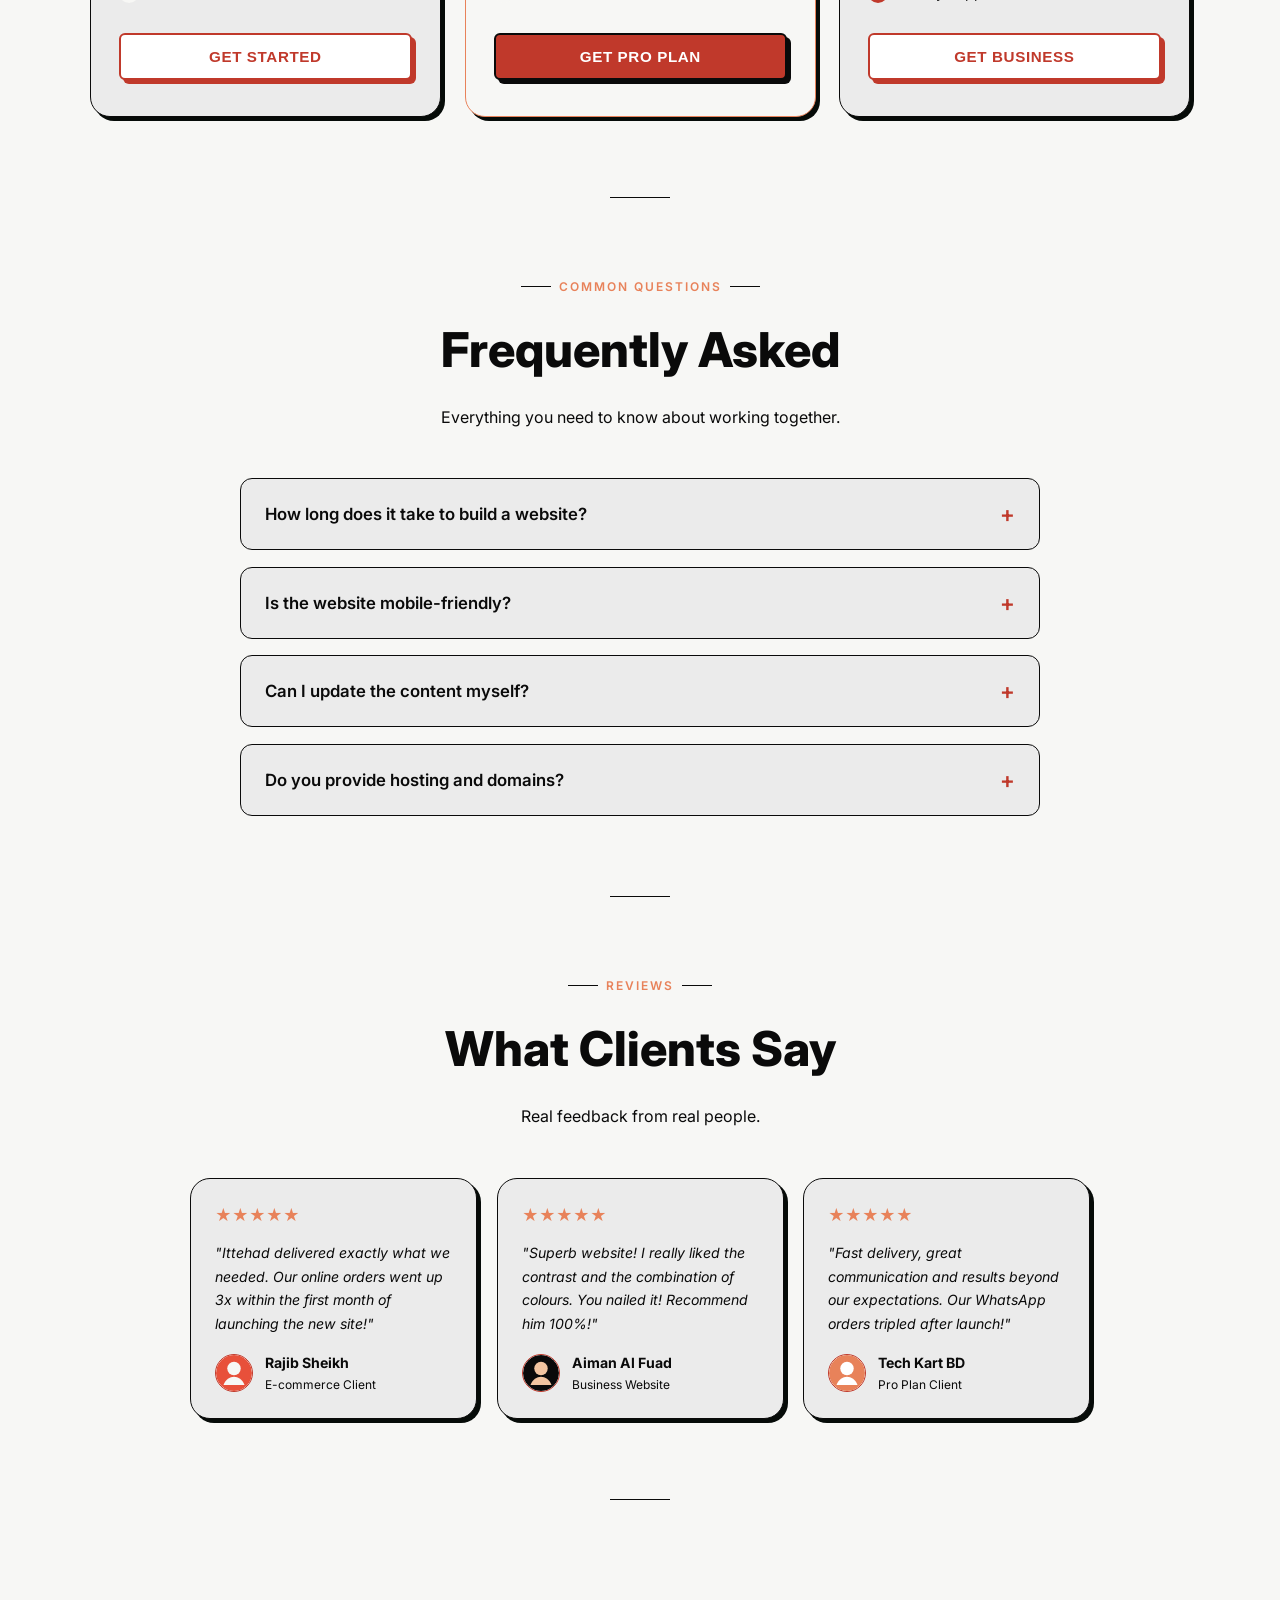
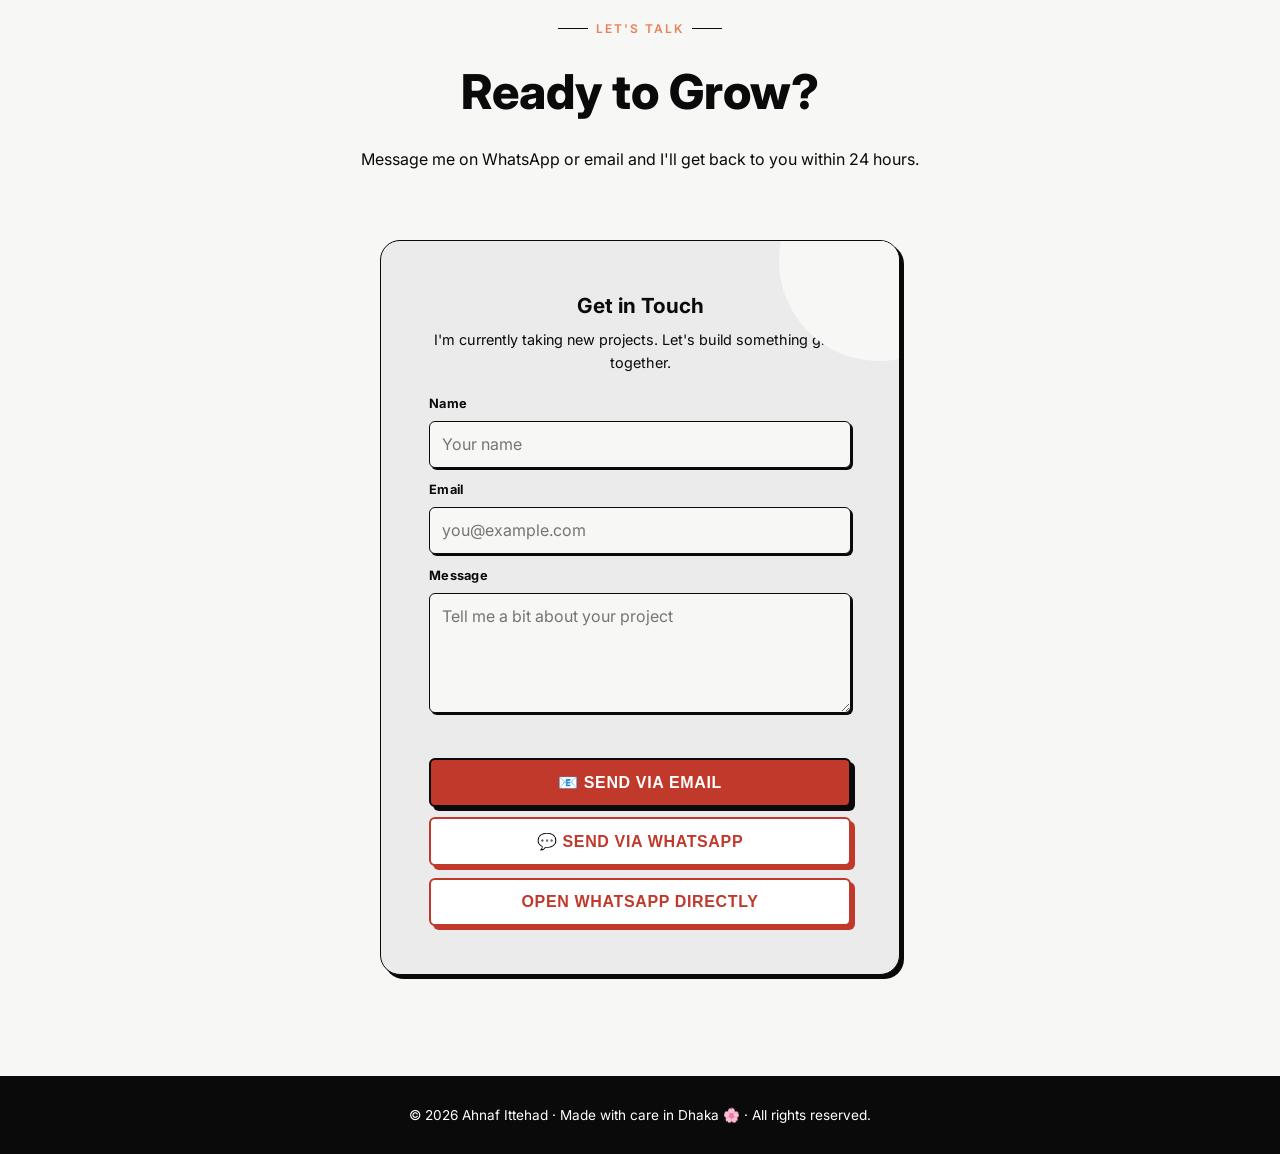
==== commit 0e70b4a1: "Update print statement from 'Hello' to 'Goodbye'" ====
--- a/index.html
+++ b/index.html
@@ -4,24 +4,35 @@
 <head>
   <meta charset="UTF-8" />
   <meta name="viewport" content="width=device-width, initial-scale=1.0" />
-  <title>Ahnaf Ittehad | Premium Web Developer</title>
+  <title>Ahnaf Ittehad | AI Web Developer</title>
   <meta name="description"
-    content="Ahnaf Ittehad – Premium web developer helping local businesses grow online with stunning websites and animations.">
-  <meta property="og:title" content="Ahnaf Ittehad | Premium Web Developer">
+    content="Ahnaf Ittehad is an AI Web Developer building high-performance websites and e-commerce experiences for local businesses.">
+  <link rel="canonical" href="https://ahnafittehad.com/">
+  <link rel="icon" type="image/svg+xml"
+    href="data:image/svg+xml,%3Csvg xmlns='http://www.w3.org/2000/svg' viewBox='0 0 64 64'%3E%3Crect width='64' height='64' rx='12' fill='%230A0A0A'/%3E%3Cpath d='M17 47L29 17h6l12 30h-7l-2.3-6.4H26.2L24 47h-7zm11.3-12.2h7.4L32 24.2l-3.7 10.6z' fill='%23E8503A'/%3E%3C/svg%3E">
+  <meta property="og:title" content="Ahnaf Ittehad | AI Web Developer">
   <meta property="og:description"
-    content="Helping local businesses dominate online with stunning websites and animations.">
+    content="Ahnaf Ittehad is an AI Web Developer building high-performance websites and e-commerce experiences for local businesses.">
   <meta property="og:type" content="website">
   <meta property="og:url" content="https://ahnafittehad.com/">
+  <meta property="og:image"
+    content="https://images.unsplash.com/photo-1518770660439-4636190af475?auto=format&fit=crop&w=1200&h=630&q=80">
+  <meta property="og:image:width" content="1200">
+  <meta property="og:image:height" content="630">
+  <meta property="og:image:alt" content="Ahnaf Ittehad portfolio preview">
   <meta name="twitter:card" content="summary_large_image">
-  <meta name="twitter:title" content="Ahnaf Ittehad | Premium Web Developer">
-  <meta name="twitter:description" content="Premium web developer for local businesses.">
+  <meta name="twitter:title" content="Ahnaf Ittehad | AI Web Developer">
+  <meta name="twitter:description"
+    content="Ahnaf Ittehad is an AI Web Developer building high-performance websites and e-commerce experiences for local businesses.">
+  <meta name="twitter:image"
+    content="https://images.unsplash.com/photo-1518770660439-4636190af475?auto=format&fit=crop&w=1200&h=630&q=80">
   <script type="application/ld+json">
   {
     "@context": "https://schema.org",
     "@type": "Person",
     "name": "Ahnaf Ittehad",
     "url": "https://ahnafittehad.com/",
-    "jobTitle": "AI Powered Web Developer"
+    "jobTitle": "AI Web Developer"
   }
   </script>
 
@@ -31,21 +42,20 @@
     rel="stylesheet">
 
   <!-- Libraries -->
-  <script src="https://cdnjs.cloudflare.com/ajax/libs/gsap/3.12.2/gsap.min.js"></script>
-  <script src="https://cdnjs.cloudflare.com/ajax/libs/gsap/3.12.2/ScrollTrigger.min.js"></script>
-  <script src="https://cdn.jsdelivr.net/npm/typed.js@2.0.12"></script>
+  <script defer src="https://cdnjs.cloudflare.com/ajax/libs/gsap/3.12.2/gsap.min.js"></script>
+  <script defer src="https://cdnjs.cloudflare.com/ajax/libs/gsap/3.12.2/ScrollTrigger.min.js"></script>
+  <script defer src="https://cdn.jsdelivr.net/npm/typed.js@2.0.12"></script>
   <link rel="stylesheet" href="css/style.css">
-  <link rel="stylesheet" href="components/ui/flow-button.css">
 </head>
-
 <body>
   <!-- Intro Animation -->
   <div id="introOverlay" class="intro-overlay">
     <div class="intro-text">
-      <span class="welcome-word">Welcome</span> 
+      <span class="welcome-word">Welcome</span>
       <span class="partner-word">Partner</span>
       <svg class="welcome-leaf" viewBox="0 0 24 24" width="48" height="48">
-        <path fill="currentColor" d="M17,8C8,10 5.9,16.17 3.82,21.34L5.71,22L6.66,19.7C7.14,19.87 7.64,20 8,20C19,20 22,3 22,3C21,5 14,5.25 9,6.25C4,7.25 2,11.5 2,13.5C2,15.5 3.75,17.25 3.75,17.25C7,8 17,8 17,8Z" />
+        <path fill="currentColor"
+          d="M17,8C8,10 5.9,16.17 3.82,21.34L5.71,22L6.66,19.7C7.14,19.87 7.64,20 8,20C19,20 22,3 22,3C21,5 14,5.25 9,6.25C4,7.25 2,11.5 2,13.5C2,15.5 3.75,17.25 3.75,17.25C7,8 17,8 17,8Z" />
       </svg>
     </div>
   </div>
@@ -62,12 +72,30 @@
   <!-- ── Header ─────────────────────────────────────────────── -->
   <header id="site-header">
     <div class="logo">Ittehad</div>
-    <nav>
-      <a href="#home">Home</a>
-      <a href="#work">Work</a>
-      <a href="#pricing">Pricing</a>
-      <a href="#contact" class="nav-cta">Hire Me →</a>
-    </nav>
+    <div class="header-right">
+      <nav>
+        <a href="#home">Home</a>
+        <a href="#work">Work</a>
+        <a href="#pricing">Pricing</a>
+        <a href="#contact" class="nav-cta">Hire Me</a>
+      </nav>
+      <button id="themeToggle" class="theme-toggle" aria-label="Toggle dark mode">
+        <svg class="sun-icon" viewBox="0 0 24 24" width="24" height="24" fill="none" stroke="currentColor" stroke-width="2">
+          <circle cx="12" cy="12" r="5"></circle>
+          <line x1="12" y1="1" x2="12" y2="3"></line>
+          <line x1="12" y1="21" x2="12" y2="23"></line>
+          <line x1="4.22" y1="4.22" x2="5.64" y2="5.64"></line>
+          <line x1="18.36" y1="18.36" x2="19.78" y2="19.78"></line>
+          <line x1="1" y1="12" x2="3" y2="12"></line>
+          <line x1="21" y1="12" x2="23" y2="12"></line>
+          <line x1="4.22" y1="19.78" x2="5.64" y2="18.36"></line>
+          <line x1="18.36" y1="5.64" x2="19.78" y2="4.22"></line>
+        </svg>
+        <svg class="moon-icon" viewBox="0 0 24 24" width="24" height="24" fill="none" stroke="currentColor" stroke-width="2">
+          <path d="M21 12.79A9 9 0 1 1 11.21 3 7 7 0 0 0 21 12.79z"></path>
+        </svg>
+      </button>
+    </div>
   </header>
 
   <!-- ── Hero ──────────────────────────────────────────────── -->
@@ -78,8 +106,8 @@
     </div>
 
     <h1>
-      Lets Build <span class="line-grad">Something</span><br>
-      That is <span class="line-grad">Worth </span>Visiting.
+      Let's Build <span class="line-grad">Something</span><br>
+      That's <span class="line-grad">Worth </span>Visiting
     </h1>
 
     <div class="typed-wrapper">
@@ -87,18 +115,21 @@
     </div>
 
     <p class="hero-desc">
-      Studying CSE at Green University Of Bangladesh. 🎓<br>Helping local businesses dominate online with stunning
-      websites and real results. 🚀
+      Hi, I'm Ahnaf Ittehad!<br>
+      I specialize in helping local businesses bring their ideas to life through modern, high-performance web experiences.<br>
+      Whether you need a dynamic landing page or a full e-commerce system, I'll make sure your online presence truly stands out. 🚀
     </p>
 
     <div class="hero-btns">
-      <button class="btn-primary" onclick="location='#pricing'"><span>See Pricing</span></button>
-      <button class="btn-outline" onclick="location='#work'">View Work</button>
+      <button class="btn-primary"
+        onclick="document.getElementById('pricing').scrollIntoView({behavior: 'smooth'})">Pricing</button>
+      <button class="btn-outline" onclick="document.getElementById('work').scrollIntoView({behavior: 'smooth'})">View
+        Work</button>
     </div>
 
     <div class="stats-strip">
       <div class="stat">
-        <div class="num" id="c1">20+</div>
+        <div class="num" id="c1">40+</div>
         <div class="label">Projects Delivered</div>
       </div>
       <div class="stat">
@@ -110,7 +141,7 @@
         <div class="label">Experience</div>
       </div>
       <div class="stat">
-        <div class="num">48h</div>
+        <div class="num">24h</div>
         <div class="label">Avg. Response</div>
       </div>
     </div>
@@ -121,15 +152,15 @@
     <div class="section-label">What I Use</div>
     <h2 class="section-title">Skills &amp; Tools</h2>
     <div class="skills-grid">
+      <span class="skill-badge badge-v">GSAP Animations</span>
+      <span class="skill-badge badge-p">WhatsApp Integration</span>
+      <span class="skill-badge badge-p">E-commerce</span>
+      <span class="skill-badge badge-p">React.js</span>
+      <span class="skill-badge badge-c">JavaScript</span>
       <span class="skill-badge badge-v">HTML &amp; CSS</span>
-      <span class="skill-badge badge-c">JavaScript</span>
-      <span class="skill-badge badge-p">React.js</span>
-      <span class="skill-badge badge-v">GSAP Animations</span>
-      <span class="skill-badge badge-c">Responsive Design</span>
-      <span class="skill-badge badge-p">E-commerce</span>
       <span class="skill-badge badge-v">WordPress</span>
       <span class="skill-badge badge-c">SEO Optimization</span>
-      <span class="skill-badge badge-p">WhatsApp Integration</span>
+      <span class="skill-badge badge-c">Responsive Design</span>
     </div>
   </section>
   <!-- ── Process Scroll Animation ──────────────────────────────────────── -->
@@ -141,47 +172,133 @@
         <!-- SVG Abstract Tree -->
         <svg id="processTree" viewBox="0 0 200 500" preserveAspectRatio="xMidYMid meet">
           <!-- Trunk -->
-          <path class="tree-trunk" d="M100,500 C105,400 95,200 100,50" stroke="var(--border)" stroke-width="3" fill="none" />
-          
+          <path class="tree-trunk" d="M100,500 C105,400 95,200 100,50" stroke="var(--border)" stroke-width="3"
+            fill="none" />
+
           <!-- Branches -->
           <g class="tree-branches">
-            <path class="tree-branch" d="M102,400 C130,370 160,350 180,310" stroke="var(--border)" stroke-width="1.5" fill="none" />
-            <path class="tree-branch" d="M98,280 C60,260 30,230 20,180" stroke="var(--border)" stroke-width="1.5" fill="none" />
-            <path class="tree-branch" d="M100,160 C130,140 160,110 170,70" stroke="var(--border)" stroke-width="1.5" fill="none" />
-            <path class="tree-branch" d="M99,100 C70,80 50,50 40,20" stroke="var(--border)" stroke-width="1.5" fill="none" />
+            <path class="tree-branch" d="M102,400 C130,370 160,350 180,310" stroke="var(--border)" stroke-width="1.5"
+              fill="none" />
+            <path class="tree-branch" d="M98,280 C60,260 30,230 20,180" stroke="var(--border)" stroke-width="1.5"
+              fill="none" />
+            <path class="tree-branch" d="M100,160 C130,140 160,110 170,70" stroke="var(--border)" stroke-width="1.5"
+              fill="none" />
+            <path class="tree-branch" d="M99,100 C70,80 50,50 40,20" stroke="var(--border)" stroke-width="1.5"
+              fill="none" />
           </g>
 
-          <!-- Glowing Leaves/Buds (Petal-like) -->
+          <!-- Warm micro-leaves keep the process tree airy while adding life. -->
           <g class="tree-leaves">
-            <!-- Branch 1 (Bottom Right) -->
-            <g class="leaf-wrapper" transform="translate(180, 310) rotate(-30)"><path class="tree-leaf" d="M0,0 Q4,-4 8,0 Q4,4 0,0" fill="var(--green-pop)" /></g>
-            <g class="leaf-wrapper" transform="translate(160, 330) rotate(-45)"><path class="tree-leaf" d="M0,0 Q3,-3 6,0 Q3,3 0,0" fill="var(--green-mid)" /></g>
-            <g class="leaf-wrapper" transform="translate(140, 350) rotate(-20)"><path class="tree-leaf" d="M0,0 Q3,-3 6,0 Q3,3 0,0" fill="var(--green-mid)" /></g>
-            <g class="leaf-wrapper" transform="translate(165, 315) rotate(-60)"><path class="tree-leaf" d="M0,0 Q2,-2 4,0 Q2,2 0,0" fill="var(--green-pop)" /></g>
-            
-            <!-- Branch 2 (Middle Left) -->
-            <g class="leaf-wrapper" transform="translate(20, 180) rotate(150)"><path class="tree-leaf" d="M0,0 Q5,-5 10,0 Q5,5 0,0" fill="var(--green-pop)" /></g>
-            <g class="leaf-wrapper" transform="translate(40, 205) rotate(160)"><path class="tree-leaf" d="M0,0 Q4,-4 8,0 Q4,4 0,0" fill="var(--green-pop)" /></g>
-            <g class="leaf-wrapper" transform="translate(60, 225) rotate(140)"><path class="tree-leaf" d="M0,0 Q3,-3 6,0 Q3,3 0,0" fill="var(--green-mid)" /></g>
-            <g class="leaf-wrapper" transform="translate(30, 190) rotate(170)"><path class="tree-leaf" d="M0,0 Q2,-2 4,0 Q2,2 0,0" fill="var(--green-mid)" /></g>
-            
-            <!-- Branch 3 (Top Right) -->
-            <g class="leaf-wrapper" transform="translate(170, 70) rotate(-40)"><path class="tree-leaf" d="M0,0 Q4,-4 8,0 Q4,4 0,0" fill="var(--green-pop)" /></g>
-            <g class="leaf-wrapper" transform="translate(150, 90) rotate(-50)"><path class="tree-leaf" d="M0,0 Q4,-4 8,0 Q4,4 0,0" fill="var(--green-pop)" /></g>
-            <g class="leaf-wrapper" transform="translate(130, 115) rotate(-30)"><path class="tree-leaf" d="M0,0 Q3,-3 6,0 Q3,3 0,0" fill="var(--green-mid)" /></g>
-            <g class="leaf-wrapper" transform="translate(160, 80) rotate(-60)"><path class="tree-leaf" d="M0,0 Q2,-2 4,0 Q2,2 0,0" fill="var(--green-mid)" /></g>
-            
-            <!-- Branch 4 (Very Top Left) -->
-            <g class="leaf-wrapper" transform="translate(40, 20) rotate(200)"><path class="tree-leaf" d="M0,0 Q4,-4 8,0 Q4,4 0,0" fill="var(--green-pop)" /></g>
-            <g class="leaf-wrapper" transform="translate(55, 40) rotate(210)"><path class="tree-leaf" d="M0,0 Q3,-3 6,0 Q3,3 0,0" fill="var(--green-pop)" /></g>
-            <g class="leaf-wrapper" transform="translate(70, 60) rotate(190)"><path class="tree-leaf" d="M0,0 Q3,-3 6,0 Q3,3 0,0" fill="var(--green-mid)" /></g>
-            
-            <!-- Main Trunk / Top -->
-            <g class="leaf-wrapper" transform="translate(100, 50) rotate(-90)"><path class="tree-leaf" d="M0,0 Q6,-6 12,0 Q6,6 0,0" fill="var(--green-pop)" /></g>
-            <g class="leaf-wrapper" transform="translate(100, 80) rotate(-80)"><path class="tree-leaf" d="M0,0 Q4,-4 8,0 Q4,4 0,0" fill="var(--green-mid)" /></g>
-            <g class="leaf-wrapper" transform="translate(100, 150) rotate(-100)"><path class="tree-leaf" d="M0,0 Q3,-3 6,0 Q3,3 0,0" fill="var(--green-mid)" /></g>
-            <g class="leaf-wrapper" transform="translate(105, 250) rotate(-95)"><path class="tree-leaf" d="M0,0 Q3,-3 6,0 Q3,3 0,0" fill="var(--green-mid)" /></g>
-            <g class="leaf-wrapper" transform="translate(95, 350) rotate(-85)"><path class="tree-leaf" d="M0,0 Q3,-3 6,0 Q3,3 0,0" fill="var(--green-mid)" /></g>
+            <g class="leaf-wrapper" transform="translate(176,312) rotate(-34)">
+              <ellipse class="tree-leaf tree-leaf-tone-red" cx="0" cy="0" rx="3.2" ry="2.4" />
+            </g>
+            <g class="leaf-wrapper" transform="translate(166,326) rotate(-48)">
+              <ellipse class="tree-leaf tree-leaf-tone-peach tree-leaf-drift" cx="0" cy="0" rx="2.9" ry="2.2" />
+            </g>
+            <g class="leaf-wrapper" transform="translate(158,338) rotate(-42)">
+              <circle class="tree-leaf tree-leaf-tone-yellow" cx="0" cy="0" r="2.6" />
+            </g>
+            <g class="leaf-wrapper" transform="translate(146,356) rotate(-25)">
+              <ellipse class="tree-leaf tree-leaf-tone-gray" cx="0" cy="0" rx="2.8" ry="2.1" />
+            </g>
+            <g class="leaf-wrapper" transform="translate(132,372) rotate(-14)">
+              <ellipse class="tree-leaf tree-leaf-tone-peach" cx="0" cy="0" rx="2.4" ry="1.9" />
+            </g>
+            <g class="leaf-wrapper" transform="translate(154,348) rotate(-58)">
+              <ellipse class="tree-leaf tree-leaf-tone-red" cx="0" cy="0" rx="2.5" ry="1.9" />
+            </g>
+            <g class="leaf-wrapper" transform="translate(112,402) rotate(-92)">
+              <ellipse class="tree-leaf tree-leaf-tone-gray" cx="0" cy="0" rx="2.2" ry="1.8" />
+            </g>
+            <g class="leaf-wrapper" transform="translate(90,384) rotate(-84)">
+              <ellipse class="tree-leaf tree-leaf-tone-yellow" cx="0" cy="0" rx="2.1" ry="1.7" />
+            </g>
+
+            <g class="leaf-wrapper" transform="translate(22,176) rotate(170)">
+              <ellipse class="tree-leaf tree-leaf-tone-red" cx="0" cy="0" rx="3" ry="2.2" />
+            </g>
+            <g class="leaf-wrapper" transform="translate(28,188) rotate(158)">
+              <ellipse class="tree-leaf tree-leaf-tone-peach" cx="0" cy="0" rx="2.7" ry="2.1" />
+            </g>
+            <g class="leaf-wrapper" transform="translate(36,196) rotate(148)">
+              <circle class="tree-leaf tree-leaf-tone-yellow tree-leaf-drift" cx="0" cy="0" r="2.4" />
+            </g>
+            <g class="leaf-wrapper" transform="translate(42,208) rotate(144)">
+              <ellipse class="tree-leaf tree-leaf-tone-gray" cx="0" cy="0" rx="2.8" ry="2" />
+            </g>
+            <g class="leaf-wrapper" transform="translate(56,224) rotate(132)">
+              <ellipse class="tree-leaf tree-leaf-tone-red" cx="0" cy="0" rx="2.5" ry="1.9" />
+            </g>
+            <g class="leaf-wrapper" transform="translate(64,238) rotate(124)">
+              <ellipse class="tree-leaf tree-leaf-tone-peach" cx="0" cy="0" rx="2.6" ry="2" />
+            </g>
+            <g class="leaf-wrapper" transform="translate(76,250) rotate(116)">
+              <ellipse class="tree-leaf tree-leaf-tone-yellow" cx="0" cy="0" rx="2.3" ry="1.8" />
+            </g>
+            <g class="leaf-wrapper" transform="translate(84,214) rotate(-12)">
+              <ellipse class="tree-leaf tree-leaf-tone-gray" cx="0" cy="0" rx="2.4" ry="1.9" />
+            </g>
+            <g class="leaf-wrapper" transform="translate(96,220) rotate(-88)">
+              <ellipse class="tree-leaf tree-leaf-tone-red" cx="0" cy="0" rx="2.6" ry="2" />
+            </g>
+            <g class="leaf-wrapper" transform="translate(100,258) rotate(-94)">
+              <ellipse class="tree-leaf tree-leaf-tone-peach" cx="0" cy="0" rx="2.5" ry="1.9" />
+            </g>
+            <g class="leaf-wrapper" transform="translate(108,286) rotate(-96)">
+              <ellipse class="tree-leaf tree-leaf-tone-yellow" cx="0" cy="0" rx="2.4" ry="1.8" />
+            </g>
+            <g class="leaf-wrapper" transform="translate(118,180) rotate(-74)">
+              <ellipse class="tree-leaf tree-leaf-tone-gray" cx="0" cy="0" rx="2.2" ry="1.7" />
+            </g>
+
+            <g class="leaf-wrapper" transform="translate(172,66) rotate(-40)">
+              <ellipse class="tree-leaf tree-leaf-tone-red tree-leaf-drift" cx="0" cy="0" rx="3.1" ry="2.3" />
+            </g>
+            <g class="leaf-wrapper" transform="translate(166,74) rotate(-46)">
+              <ellipse class="tree-leaf tree-leaf-tone-peach" cx="0" cy="0" rx="2.8" ry="2.1" />
+            </g>
+            <g class="leaf-wrapper" transform="translate(160,86) rotate(-62)">
+              <ellipse class="tree-leaf tree-leaf-tone-yellow" cx="0" cy="0" rx="2.6" ry="2" />
+            </g>
+            <g class="leaf-wrapper" transform="translate(154,90) rotate(-56)">
+              <ellipse class="tree-leaf tree-leaf-tone-gray" cx="0" cy="0" rx="2.5" ry="1.9" />
+            </g>
+            <g class="leaf-wrapper" transform="translate(144,104) rotate(-35)">
+              <ellipse class="tree-leaf tree-leaf-tone-red" cx="0" cy="0" rx="2.7" ry="2" />
+            </g>
+            <g class="leaf-wrapper" transform="translate(132,122) rotate(-26)">
+              <ellipse class="tree-leaf tree-leaf-tone-peach" cx="0" cy="0" rx="2.4" ry="1.8" />
+            </g>
+            <g class="leaf-wrapper" transform="translate(38,18) rotate(214)">
+              <ellipse class="tree-leaf tree-leaf-tone-yellow tree-leaf-drift" cx="0" cy="0" rx="2.7" ry="2" />
+            </g>
+            <g class="leaf-wrapper" transform="translate(44,24) rotate(202)">
+              <ellipse class="tree-leaf tree-leaf-tone-red" cx="0" cy="0" rx="2.8" ry="2.1" />
+            </g>
+            <g class="leaf-wrapper" transform="translate(56,38) rotate(210)">
+              <ellipse class="tree-leaf tree-leaf-tone-gray" cx="0" cy="0" rx="2.5" ry="1.9" />
+            </g>
+            <g class="leaf-wrapper" transform="translate(68,54) rotate(194)">
+              <ellipse class="tree-leaf tree-leaf-tone-peach" cx="0" cy="0" rx="2.4" ry="1.8" />
+            </g>
+            <g class="leaf-wrapper" transform="translate(76,68) rotate(182)">
+              <ellipse class="tree-leaf tree-leaf-tone-yellow" cx="0" cy="0" rx="2.3" ry="1.8" />
+            </g>
+            <g class="leaf-wrapper" transform="translate(100,52) rotate(-90)">
+              <ellipse class="tree-leaf tree-leaf-tone-red" cx="0" cy="0" rx="3.4" ry="2.6" />
+            </g>
+            <g class="leaf-wrapper" transform="translate(104,68) rotate(-82)">
+              <ellipse class="tree-leaf tree-leaf-tone-peach" cx="0" cy="0" rx="2.8" ry="2.1" />
+            </g>
+            <g class="leaf-wrapper" transform="translate(96,82) rotate(-98)">
+              <ellipse class="tree-leaf tree-leaf-tone-gray" cx="0" cy="0" rx="2.6" ry="1.9" />
+            </g>
+            <g class="leaf-wrapper" transform="translate(108,110) rotate(-76)">
+              <ellipse class="tree-leaf tree-leaf-tone-yellow" cx="0" cy="0" rx="2.5" ry="1.9" />
+            </g>
+            <g class="leaf-wrapper" transform="translate(92,126) rotate(-108)">
+              <ellipse class="tree-leaf tree-leaf-tone-red" cx="0" cy="0" rx="2.4" ry="1.8" />
+            </g>
           </g>
         </svg>
       </div>
@@ -226,7 +343,7 @@
           <div class="step-num">06</div>
           <div class="step-content">
             <h3>Deployment</h3>
-            <p>Upload to hosting platform (e.g., Netlify). Connect domain and go live.</p>
+            <p>Upload to hosting platform (e.g., Vercel). Connect domain and go live.</p>
           </div>
         </div>
       </div>
@@ -260,11 +377,13 @@
         <div class="price-tier">Starter</div>
         <h3>Basic Business</h3>
         <p class="price-desc">Perfect for getting your first professional online presence.</p>
-        <div class="price-amount"><span>৳</span>2,999</div>
+        <div class="discount-badge">50% OFF</div>
+        <div class="price-original"><span>৳</span>9,999</div>
+        <div class="price-amount"><span>৳</span>4,999</div>
         <div style="font-size:0.75rem;color:var(--muted);margin-bottom:12px;">one-time</div>
         <div class="price-maintenance">
           <span class="icon">🔧</span>
-          <span>Maintenance: <strong style="color:var(--accent2);">৳500/month</strong></span>
+          <span>Maintenance: <strong style="color:var(--accent2);">৳499/month</strong></span>
         </div>
         <div class="divider"></div>
         <ul class="features-list">
@@ -287,11 +406,13 @@
         <div class="price-tier">Pro</div>
         <h3>Advanced Website</h3>
         <p class="price-desc">Stunning animations, premium design &amp; full customization.</p>
-        <div class="price-amount"><span>৳</span>6,999</div>
+        <div class="discount-badge">50% OFF</div>
+        <div class="price-original"><span>৳</span>19,999</div>
+        <div class="price-amount"><span>৳</span>9,999</div>
         <div style="font-size:0.75rem;color:var(--muted);margin-bottom:12px;">one-time</div>
         <div class="price-maintenance">
           <span class="icon">🔧</span>
-          <span>Maintenance: <strong style="color:var(--accent2);">৳1,000/month</strong></span>
+          <span>Maintenance: <strong style="color:var(--accent2);">৳999/month</strong></span>
         </div>
         <div class="divider"></div>
         <ul class="features-list">
@@ -313,11 +434,13 @@
         <div class="price-tier">Business</div>
         <h3>Full E-commerce</h3>
         <p class="price-desc">Complete online store with admin panel, cart &amp; ordering system.</p>
-        <div class="price-amount"><span>৳</span>14,999</div>
+        <div class="discount-badge">50% OFF</div>
+        <div class="price-original"><span>৳</span>37,999</div>
+        <div class="price-amount"><span>৳</span>18,999</div>
         <div style="font-size:0.75rem;color:var(--muted);margin-bottom:12px;">one-time</div>
         <div class="price-maintenance">
           <span class="icon">🔧</span>
-          <span>Maintenance: <strong style="color:var(--accent2);">৳2,000/month</strong></span>
+          <span>Maintenance: <strong style="color:var(--accent2);">৳1,999/month</strong></span>
         </div>
         <div class="divider"></div>
         <ul class="features-list">
@@ -337,6 +460,55 @@
     </div>
   </section>
 
+  <!-- ── FAQ Section ────────────────────────────────────────── -->
+  <section id="faq" style="min-height:auto;padding:80px 24px;">
+    <div class="section-label">Common Questions</div>
+    <h2 class="section-title">Frequently Asked</h2>
+    <p class="section-sub">Everything you need to know about working together.</p>
+
+    <div class="faq-accordion reveal">
+      <div class="faq-item">
+        <button class="faq-trigger" aria-expanded="false">
+          <span>How long does it take to build a website?</span>
+          <span class="faq-icon">+</span>
+        </button>
+        <div class="faq-content">
+          <p>Most projects are completed within 1–3 weeks depending on complexity. A basic landing page takes about 5-7 days, while a full e-commerce store requires 2-3 weeks including testing and population of your initial products.</p>
+        </div>
+      </div>
+
+      <div class="faq-item">
+        <button class="faq-trigger" aria-expanded="false">
+          <span>Is the website mobile-friendly?</span>
+          <span class="faq-icon">+</span>
+        </button>
+        <div class="faq-content">
+          <p>Absolutely. Every site I build is "Mobile-First," meaning it's designed to look and work perfectly on smartphones, tablets, and desktop monitors alike. Over 70% of local traffic in Bangladesh comes from mobile devices, so this is my top priority.</p>
+        </div>
+      </div>
+
+      <div class="faq-item">
+        <button class="faq-trigger" aria-expanded="false">
+          <span>Can I update the content myself?</span>
+          <span class="faq-icon">+</span>
+        </button>
+        <div class="faq-content">
+          <p>Yes! For E-commerce (Business plan), you get a full Admin Dashboard to manage products and orders. For Starter/Pro plans, I build them such that common text and images are easy to edit, or you can opt for my affordable monthly maintenance to handle all updates for you.</p>
+        </div>
+      </div>
+
+      <div class="faq-item">
+        <button class="faq-trigger" aria-expanded="false">
+          <span>Do you provide hosting and domains?</span>
+          <span class="faq-icon">+</span>
+        </button>
+        <div class="faq-content">
+          <p>Yes, I provide hosting and domain setup services. I assist you in purchasing your domain (e.g., .com, .com.bd) and setting up high-performance hosting. I recommend providers like Vercel or Premium local servers to ensure your site stays fast and secure for your customers.</p>
+        </div>
+      </div>
+    </div>
+  </section>
+
   <!-- ── Testimonials  reset ────────────────────────────────────────── -->
   <section id="testimonials" style="min-height:auto;padding:80px 24px;">
     <div class="section-label">Reviews</div>
@@ -349,7 +521,13 @@
         <p class="t-text">"Ittehad delivered exactly what we needed. Our online orders went up 3x within the first month
           of launching the new site!"</p>
         <div class="t-author">
-          <div class="t-avatar">RS</div>
+          <div class="t-avatar" aria-hidden="true">
+            <svg viewBox="0 0 48 48" role="img" aria-label="Avatar icon">
+              <circle cx="24" cy="24" r="24" fill="#E8503A" />
+              <circle cx="24" cy="18" r="9" fill="#F7F7F5" />
+              <path d="M10 40c2.8-7.4 8.4-11 14-11s11.2 3.6 14 11" fill="#F7F7F5" />
+            </svg>
+          </div>
           <div>
             <div class="t-name">Rajib Sheikh</div>
             <div class="t-role">E-commerce Client</div>
@@ -362,7 +540,13 @@
         <p class="t-text">"Superb website! I really liked the contrast and the combination of colours. You nailed it!
           Recommend him 100%!"</p>
         <div class="t-author">
-          <div class="t-avatar">AF</div>
+          <div class="t-avatar" aria-hidden="true">
+            <svg viewBox="0 0 48 48" role="img" aria-label="Avatar icon">
+              <circle cx="24" cy="24" r="24" fill="#0A0A0A" />
+              <circle cx="24" cy="18" r="9" fill="#F2C4A0" />
+              <path d="M10 40c2.8-7.4 8.4-11 14-11s11.2 3.6 14 11" fill="#F2C4A0" />
+            </svg>
+          </div>
           <div>
             <div class="t-name">Aiman Al Fuad</div>
             <div class="t-role">Business Website</div>
@@ -375,7 +559,13 @@
         <p class="t-text">"Fast delivery, great communication and results beyond our expectations. Our WhatsApp orders
           tripled after launch!"</p>
         <div class="t-author">
-          <div class="t-avatar">TK</div>
+          <div class="t-avatar" aria-hidden="true">
+            <svg viewBox="0 0 48 48" role="img" aria-label="Avatar icon">
+              <circle cx="24" cy="24" r="24" fill="#E8825A" />
+              <circle cx="24" cy="18" r="9" fill="#FFFFFF" />
+              <path d="M10 40c2.8-7.4 8.4-11 14-11s11.2 3.6 14 11" fill="#FFFFFF" />
+            </svg>
+          </div>
           <div>
             <div class="t-name">Tech Kart BD</div>
             <div class="t-role">Pro Plan Client</div>
@@ -390,54 +580,95 @@
     <div class="section-label">Let's Talk</div>
     <h2 class="section-title">Ready to Grow?</h2>
     <p class="section-sub">Message me on WhatsApp or email and I'll get back to you within 24 hours.</p>
-
-    <div class="contact-card reveal">
-      <h3 style="font-size:1.3rem;margin-bottom:6px;">Get in Touch</h3>
+    <div class="envelope-wrapper reveal">
+      <div class="envelope">
+        <div class="flap"></div>
+        <div class="wax-seal">
+          <span class="wax-left"></span>
+          <span class="wax-right"></span>
+        </div>
+        <div class="envelope-content">
+          <div class="contact-card">
+            <h3 style="font-size:1.3rem;margin-bottom:6px;">Get in Touch</h3>
       <p style="color:var(--muted);font-size:0.9rem;">I'm currently taking new projects. Let's build something great
         together.</p>
 
-      <div style="display:flex; flex-direction:column; gap:16px; margin-top:24px;">
-        <button class="btn-primary" style="width:100%;"
+      <form id="contactForm" class="contact-form" novalidate>
+        <label class="form-field" for="contactName">
+          <span>Name</span>
+          <input id="contactName" name="name" type="text" autocomplete="name" required minlength="2" maxlength="80"
+            placeholder="Your name">
+        </label>
+        <label class="form-field" for="contactEmail">
+          <span>Email</span>
+          <input id="contactEmail" name="email" type="email" autocomplete="email" required maxlength="120"
+            placeholder="you@example.com">
+        </label>
+        <label class="form-field" for="contactMessage">
+          <span>Message</span>
+          <textarea id="contactMessage" name="message" required minlength="10" maxlength="1200"
+            placeholder="Tell me a bit about your project"></textarea>
+        </label>
+
+        <p id="contactFormStatus" class="form-status" aria-live="polite"></p>
+
+        <div class="contact-form-actions">
+          <button type="submit" class="btn-primary" style="width:100%;">
+            <span>📧 Send via Email</span>
+          </button>
+          <button type="button" id="contactWhatsAppFallback" class="btn-outline" style="width:100%;">
+            <span>💬 Send via WhatsApp</span>
+          </button>
+        </div>
+      </form>
+
+      <div class="contact-direct-actions">
+        <button class="btn-outline" type="button" style="width:100%;"
           onclick="window.open('https://wa.me/8801838917670?text=Hi Ittehad! I want to discuss a website project.','_blank')">
-          <span>💬 Chat on WhatsApp</span>
+          <span>Open WhatsApp Directly</span>
         </button>
-        <button class="btn-outline" style="width:100%; border-color: rgba(212,175,55,0.3);"
-          onclick="window.location.href='mailto:toittehad.psnl@gmail.com'">
-          <span>📧 Send a Mail</span>
-        </button>
-      </div>
-    </div>
+      </div>
+      </div>
+    </div>
+    <!-- Envelope bottom pocket over the card -->
+    <div class="envelope-pocket"></div>
+  </div>
+</div>
   </section>
 
   <!-- ── WhatsApp FAB ────────────────────────────────────────── -->
   <div class="whatsapp-fab" onclick="window.open('https://wa.me/8801838917670','_blank')" title="Chat on WhatsApp">
-    <svg viewBox="0 0 24 24" xmlns="http://www.w3.org/2000/svg"><path d="M12 2.04C6.5 2.04 2 6.53 2 12.06c0 1.76.46 3.41 1.28 4.88L2 22l5.24-1.37c1.4.74 2.98 1.15 4.65 1.15 5.5 0 9.98-4.49 9.98-10.02S17.48 2.04 12 2.04zm5.02 14.28c-.21.59-1.2.1-1.63-.09-1.29-.56-2.61-1.39-4.22-3-1.61-1.61-2.43-2.92-3.0-4.21-.18-.42-.69-1.42-.09-1.63.61-.22.95.42 1.16.89.21.46.42 1.25-.09 1.76-.52.52-1.04.68-.68 1.48.36.79 1.74 2.16 2.52 2.52.79.36.95-.18 1.48-.68.52-.52 1.3-.3 1.76-.09.46.21 1.11.55 1.76 1.16.65.61.27 1.32.05 1.91z"/></svg>
+    <svg viewBox="0 0 24 24" xmlns="http://www.w3.org/2000/svg">
+      <path
+        d="M12 2.04C6.5 2.04 2 6.53 2 12.06c0 1.76.46 3.41 1.28 4.88L2 22l5.24-1.37c1.4.74 2.98 1.15 4.65 1.15 5.5 0 9.98-4.49 9.98-10.02S17.48 2.04 12 2.04zm5.02 14.28c-.21.59-1.2.1-1.63-.09-1.29-.56-2.61-1.39-4.22-3-1.61-1.61-2.43-2.92-3.0-4.21-.18-.42-.69-1.42-.09-1.63.61-.22.95.42 1.16.89.21.46.42 1.25-.09 1.76-.52.52-1.04.68-.68 1.48.36.79 1.74 2.16 2.52 2.52.79.36.95-.18 1.48-.68.52-.52 1.3-.3 1.76-.09.46.21 1.11.55 1.76 1.16.65.61.27 1.32.05 1.91z" />
+    </svg>
     Chat on WhatsApp
   </div>
 
   <!-- ── Footer ─────────────────────────────────────────────── -->
   <footer>
-    <p>© 2026 <span>Ahnaf Ittehad</span> · Built to dominate 🚀 · All rights reserved.</p>
+    <p>© 2026 <span>Ahnaf Ittehad</span> · Made with care in Dhaka 🌸 · All rights reserved.</p>
   </footer>
 
   <script defer src="js/main.js"></script>
-  <script type="module">
-    import { FlowButton } from './components/ui/index.js';
-    document.querySelectorAll('.hero-btns .btn-outline').forEach(FlowButton.upgrade);
-  </script>
 
   <!-- Project Modal -->
   <div id="projectModal" class="project-modal">
     <div class="modal-content">
       <span class="close-modal">&times;</span>
-      <img id="modalImg" src="" alt="">
-      <div class="modal-body">
-        <div id="modalTag" class="card-tag"
-          style="position:relative;display:inline-block;top:0;left:0;margin-bottom:10px;"></div>
-        <h2 id="modalTitle"></h2>
-        <p id="modalDesc"></p>
-        <a id="modalLink" href="#" target="_blank" class="btn-primary"
-          style="display:inline-block;margin-top:20px;text-decoration:none;"><span>View Live Project</span></a>
+      <div class="modal-layout">
+        <div class="modal-preview-container">
+          <iframe id="modalPreview" src="about:blank" title="Project Preview"></iframe>
+          <img id="modalImg" src="" alt="">
+        </div>
+        <div class="modal-body">
+          <div id="modalTag" class="card-tag"
+            style="position:relative;display:inline-block;top:0;left:0;margin-bottom:10px;"></div>
+          <h2 id="modalTitle"></h2>
+          <p id="modalDesc"></p>
+          <a id="modalLink" href="#" target="_blank" class="btn-primary"
+            style="display:inline-block;margin-top:20px;text-decoration:none;"><span>View Live Project</span></a>
+        </div>
       </div>
     </div>
   </div>
--- a/css/style.css
+++ b/css/style.css
@@ -8,30 +8,122 @@
 }
 
 :root {
-  --bg:             #0F1A14;
-  --bg-surface:     #1A2E20;
-  --border:         #27500A;
-  --green-mid:      #639922;
-  --green-pop:      #97C459;
-  --green-soft:     #C0DD97;
-  --amber:          #FAC775;
-  --text-primary:   #F1EFE8;
-  --text-secondary: #C0DD97;
-  --text-muted:     #639922;
-
-  --accent2:    #FAC775;
-  --glow1:      rgba(250, 199, 117, 0.4);
-  --card:       #1A2E20;
-  --muted:      #639922;
+  --bg:             #F7F7F5;
+  --bg-surface:     #EBEBEB;
+  --bg-nav:         #0A0A0A;
+  --border:         #0A0A0A;
+  --crimson:        #C0392B;
+  --vermillion:     #E8503A;
+  --ember:          #E8825A;
+  --petal:          #F2C4A0;
+  --text-primary:   #0A0A0A;
+  --text-secondary: #0A0A0A;
+  --text-muted:     #0A0A0A;
+
+  --accent2:    #E8825A;
+  --glow1:      rgba(232, 130, 90, 0.4);
+  --card:       #EBEBEB;
+  --muted:      #0A0A0A;
 
   --radius: 20px;
   --transition: cubic-bezier(0.16, 1, 0.3, 1);
 }
 
+[data-theme="dark"] {
+  --bg:             #0A0A0A;
+  --bg-surface:     #1A1A1A;
+  --bg-nav:         #050510;
+  --border:         #333333;
+  --crimson:        #FF4D4D;
+  --vermillion:     #FF6B6B;
+  --ember:          #FFADAD;
+  --petal:          #FFD1D1;
+  --text-primary:   #FFFFFF;
+  --text-secondary: #CCCCCC;
+  --text-muted:     #888888;
+
+  --accent2:    #FFADAD;
+  --glow1:      rgba(255, 173, 173, 0.2);
+  --card:       #141414;
+  --muted:      #777777;
+}
+
+/* ── FAQ ────────────────────────────────────────────────── */
+/* Added via separate action */
+.faq-accordion {
+  max-width: 800px;
+  margin: 0 auto;
+  display: flex;
+  flex-direction: column;
+  gap: 16px;
+}
+
+.faq-item {
+  background: var(--bg-surface);
+  border: 1px solid var(--border);
+  border-radius: 12px;
+  overflow: hidden;
+  transition: all 0.3s var(--transition);
+}
+
+.faq-trigger {
+  width: 100%;
+  padding: 24px;
+  display: flex;
+  justify-content: space-between;
+  align-items: center;
+  background: none;
+  border: none;
+  font-family: inherit;
+  font-size: 1.05rem;
+  font-weight: 600;
+  color: var(--text-primary);
+  text-align: left;
+  cursor: pointer;
+}
+
+.faq-icon {
+  font-size: 1.4rem;
+  line-height: 1;
+  transition: transform 0.3s var(--transition);
+  color: var(--crimson);
+}
+
+.faq-content {
+  max-height: 0;
+  overflow: hidden;
+  transition: max-height 0.4s cubic-bezier(0.4, 0, 0.2, 1);
+}
+
+.faq-item.active {
+  border-color: var(--crimson);
+  box-shadow: 4px 4px 0 var(--border);
+}
+
+.faq-item.active .faq-trigger {
+  color: var(--crimson);
+}
+
+.faq-item.active .faq-icon {
+  transform: rotate(45deg);
+}
+
+.faq-item.active .faq-content {
+  max-height: 500px;
+}
+
+.faq-content p {
+  padding: 0 24px 24px;
+  color: var(--text-secondary);
+  font-size: 0.95rem;
+  line-height: 1.6;
+}
+
 
 
 html {
   scroll-behavior: smooth;
+  overscroll-behavior-y: none;
 }
 
 body {
@@ -39,6 +131,7 @@
   color: var(--text-secondary);
   font-family: 'Inter', sans-serif;
   overflow-x: hidden;
+  overscroll-behavior-y: none;
   line-height: 1.6;
 }
 
@@ -59,23 +152,15 @@
 
 .falling-leaf {
   position: absolute;
-  width: 15px;
-  height: 15px;
-  background: var(--green-mid);
+  top: 0;
+  left: 0;
+  width: 12px;
+  height: 12px;
+  background: var(--vermillion);
   border-radius: 0 50% 0 50%;
-  opacity: 0.3;
-  animation: fall linear forwards, sway 3s ease-in-out infinite alternate;
+  opacity: 0;
   transform-origin: center;
-}
-
-@keyframes fall {
-  0% { top: -5%; }
-  100% { top: 105%; }
-}
-
-@keyframes sway {
-  0% { transform: translateX(0) rotate(0deg); }
-  100% { transform: translateX(30px) rotate(45deg); }
+  will-change: transform, opacity;
 }
 
 /* ── Intro Overlay ──────────────────────────────────────── */
@@ -104,11 +189,11 @@
 }
 
 .intro-text .partner-word {
-  color: var(--green-pop);
+  color: var(--crimson);
 }
 
 .welcome-leaf {
-  color: var(--green-pop);
+  color: var(--crimson);
   animation: leaf-flutter 2s ease-in-out infinite alternate;
   transform-origin: bottom left;
 }
@@ -134,7 +219,7 @@
 
 /* ── Selection ──────────────────────────────────────────── */
 ::selection {
-  background: var(--green-pop);
+  background: var(--crimson);
   color: var(--bg);
 }
 
@@ -203,11 +288,50 @@
 
 header.scrolled {
   padding: 10px 48px;
-  background: rgba(26, 46, 32, 0.9); /* var(--bg-surface) slightly transparent */
+  background: var(--bg-nav); /* var(--bg-surface) slightly transparent */
   backdrop-filter: blur(16px);
   -webkit-backdrop-filter: blur(16px);
-  border-bottom-color: rgba(151, 196, 89, 0.2);
-}
+  border-bottom-color: rgba(192, 57, 43, 0.2);
+}
+
+.header-right {
+  display: flex;
+  align-items: center;
+  gap: 24px;
+}
+
+.theme-toggle {
+  background: var(--bg);
+  border: 2px solid var(--border);
+  border-radius: 10px;
+  cursor: pointer;
+  padding: 10px;
+  display: flex;
+  align-items: center;
+  justify-content: center;
+  color: var(--text-primary);
+  transition: all 0.3s var(--transition);
+  box-shadow: 3px 3px 0 var(--border);
+}
+
+.theme-toggle:hover {
+  background: var(--crimson);
+  color: white;
+  transform: translate(-2px, -2px);
+  box-shadow: 5px 5px 0 var(--border);
+}
+
+.theme-toggle svg {
+  width: 20px;
+  height: 20px;
+  stroke-width: 2.5px;
+}
+
+.sun-icon { display: block; }
+.moon-icon { display: none; }
+
+[data-theme="dark"] .sun-icon { display: none; }
+[data-theme="dark"] .moon-icon { display: block; }
 
 .logo {
   font-size: 1.4rem;
@@ -234,26 +358,26 @@
 }
 
 nav a:hover {
-  color: var(--green-pop);
+  color: var(--crimson);
   background: var(--bg);
 }
 
 nav a.active {
-  color: var(--green-pop);
+  color: var(--crimson);
 }
 
 .nav-cta {
   background: var(--bg);
-  border: 1px solid var(--green-pop);
-  color: var(--green-pop) !important;
-  padding: 9px 22px !important;
-  font-weight: 600 !important;
+  border: 1px solid var(--crimson);
+  color: var(--crimson);
+  padding: 8px 20px;
+  font-weight: 600;
   transition: all 0.2s var(--transition);
 }
 
-.nav-cta:hover {
-  background: var(--green-pop) !important;
-  color: var(--bg) !important;
+.nav-cta:not(.flow-btn):hover {
+  background: var(--crimson);
+  color: var(--bg);
   transform: translateY(-1px);
 }
 
@@ -278,7 +402,7 @@
   font-weight: 600;
   letter-spacing: 2px;
   text-transform: uppercase;
-  color: var(--amber);
+  color: var(--ember);
   margin-bottom: 16px;
 }
 
@@ -325,10 +449,10 @@
 
 @keyframes pulse-badge {
   0%, 100% {
-    box-shadow: 0 0 0 0 rgba(151, 196, 89, 0.3);
+    box-shadow: 0 0 0 0 rgba(192, 57, 43, 0.3);
   }
   50% {
-    box-shadow: 0 0 0 8px rgba(151, 196, 89, 0);
+    box-shadow: 0 0 0 8px rgba(192, 57, 43, 0);
   }
 }
 
@@ -336,19 +460,19 @@
   width: 8px;
   height: 8px;
   border-radius: 50%;
-  background: var(--amber);
-  animation: blink 1.5s ease-in-out infinite;
-}
-
-@keyframes blink {
-
-  0%,
-  100% {
-    opacity: 1;
-  }
-
+  background: #ff3b3b;
+  box-shadow: 0 0 10px #ff3b3b, 0 0 20px rgba(255, 59, 59, 0.4);
+  animation: pulse-glow 2.5s ease-in-out infinite;
+}
+
+@keyframes pulse-glow {
+  0%, 100% {
+    transform: scale(1);
+    box-shadow: 0 0 8px #ff3b3b, 0 0 16px rgba(255, 59, 59, 0.4);
+  }
   50% {
-    opacity: 0.3;
+    transform: scale(1.3);
+    box-shadow: 0 0 14px #ff3b3b, 0 0 28px rgba(255, 59, 59, 0.7);
   }
 }
 
@@ -362,7 +486,7 @@
 }
 
 .hero h1 .line-grad {
-  color: var(--green-pop);
+  color: var(--crimson);
 }
 
 .hero .typed-wrapper {
@@ -372,7 +496,7 @@
 }
 
 .typing {
-  color: var(--green-pop);
+  color: var(--crimson);
   font-weight: 700;
 }
 
@@ -392,9 +516,9 @@
 
 /* ── Buttons ─────────────────────────────────────────────── */
 .btn-primary {
-  padding: 14px 36px;
-  border: none;
-  background: var(--green-pop);
+  padding: 13px 36px;
+  border: 1.5px solid var(--crimson);
+  background: var(--crimson);
   color: var(--bg);
   border-radius: 6px;
   font-size: 1rem;
@@ -405,12 +529,12 @@
   box-shadow: 4px 4px 0 #060B08;
 }
 
-.btn-primary:hover {
+.btn-primary:not(.flow-btn):hover {
   transform: translate(2px, 2px);
   box-shadow: 2px 2px 0 #060B08;
 }
 
-.btn-primary span {
+.btn-primary:not(.flow-btn) span {
   position: relative;
   z-index: 1;
 }
@@ -429,7 +553,7 @@
 }
 
 .btn-outline:hover {
-  border-color: var(--green-mid);
+  border-color: var(--vermillion);
   color: var(--text-primary);
   background: var(--bg);
   transform: translate(2px, 2px);
@@ -454,7 +578,7 @@
 .stat .num {
   font-size: 2rem;
   font-weight: 900;
-  color: var(--amber);
+  color: var(--ember);
 }
 
 .stat .label {
@@ -509,7 +633,33 @@
 #processTree {
   width: 100%;
   height: auto;
-  filter: drop-shadow(0 0 10px rgba(151, 196, 89, 0.1));
+  filter: drop-shadow(0 0 10px rgba(192, 57, 43, 0.1));
+}
+
+#processTree .leaf-wrapper {
+  transform-box: fill-box;
+  transform-origin: center center;
+}
+
+#processTree .tree-leaf {
+  opacity: 0.9;
+  filter: drop-shadow(0 0 0.6px rgba(10, 10, 10, 0.12));
+}
+
+#processTree .tree-leaf-tone-red {
+  fill: #e06b6b;
+}
+
+#processTree .tree-leaf-tone-peach {
+  fill: #f2a97e;
+}
+
+#processTree .tree-leaf-tone-yellow {
+  fill: #f3d99c;
+}
+
+#processTree .tree-leaf-tone-gray {
+  fill: #bdbdbd;
 }
 
 @media (max-width: 768px) {
@@ -597,13 +747,13 @@
 
 .process-step:hover .step-content {
   transform: translate(-3px, -3px);
-  border-color: var(--green-mid);
+  border-color: var(--vermillion);
   box-shadow: 7px 7px 0 #060B08;
 }
 
 .process-step:hover .step-num {
-  background: var(--green-pop);
-  border-color: var(--green-pop);
+  background: var(--crimson);
+  border-color: var(--crimson);
   color: var(--bg);
 }
 
@@ -629,20 +779,20 @@
 
 .badge-v {
   border-color: var(--border);
-  color: var(--green-pop);
-  background: rgba(151, 196, 89, 0.08);
+  color: var(--crimson);
+  background: rgba(192, 57, 43, 0.08);
 }
 
 .badge-c {
   border-color: var(--border);
-  color: var(--amber);
-  background: rgba(250, 199, 117, 0.08);
+  color: var(--ember);
+  background: rgba(232, 130, 90, 0.08);
 }
 
 .badge-p {
   border-color: var(--border);
-  color: var(--green-soft);
-  background: rgba(192, 221, 151, 0.08);
+  color: var(--petal);
+  background: rgba(242, 196, 160, 0.08);
 }
 
 /* ── Projects ────────────────────────────────────────────── */
@@ -668,7 +818,7 @@
 .card:hover {
   transform: translate(-3px, -3px);
   box-shadow: 7px 7px 0 #060B08;
-  border-color: var(--green-mid);
+  border-color: var(--vermillion);
 }
 
 .card-img-wrap {
@@ -694,7 +844,7 @@
   position: absolute;
   top: 12px;
   left: 12px;
-  background: var(--amber);
+  background: var(--ember);
   color: #111;
   font-size: 0.7rem;
   font-weight: 800;
@@ -734,15 +884,17 @@
 
 .card:hover .card-arrow {
   gap: 10px;
-  color: var(--green-pop);
+  color: var(--crimson);
 }
 
 /* ── Pricing ─────────────────────────────────────────────── */
 .pricing-grid {
-  display: flex;
+  display: grid;
+  grid-template-columns: repeat(auto-fit, minmax(280px, 1fr));
   gap: 24px;
-  flex-wrap: wrap;
-  justify-content: center;
+  width: 100%;
+  max-width: 1100px;
+  margin: 0 auto;
 }
 
 .price-card {
@@ -750,7 +902,6 @@
   border: 1px solid var(--border);
   border-radius: var(--radius);
   width: 100%;
-  max-width: 320px;
   padding: 36px 28px;
   transition: all 0.2s var(--transition);
   position: relative;
@@ -765,14 +916,14 @@
   left: 0;
   right: 0;
   height: 3px;
-  background: var(--green-mid);
+  background: var(--vermillion);
   opacity: 0;
   transition: opacity 0.4s;
 }
 
 .price-card:hover {
   transform: translate(-2px, -2px);
-  border-color: var(--green-mid);
+  border-color: var(--vermillion);
   box-shadow: 6px 6px 0 #060B08;
 }
 
@@ -781,20 +932,20 @@
 }
 
 .price-card.featured {
-  border-color: var(--amber);
+  border-color: var(--ember);
   background: var(--bg);
 }
 
 .price-card.featured::after {
   opacity: 1;
-  background: var(--amber);
+  background: var(--ember);
 }
 
 .feature-badge {
   position: absolute;
   top: 16px;
   right: 16px;
-  background: var(--amber);
+  background: var(--ember);
   color: #1A2E20;
   font-size: 0.68rem;
   font-weight: 800;
@@ -808,7 +959,7 @@
   font-weight: 700;
   letter-spacing: 2px;
   text-transform: uppercase;
-  color: var(--amber);
+  color: var(--ember);
   margin-bottom: 12px;
 }
 
@@ -823,6 +974,35 @@
   font-size: 0.85rem;
   color: var(--text-secondary);
   margin-bottom: 24px;
+}
+
+.discount-badge {
+  display: inline-flex;
+  align-items: center;
+  font-size: 0.68rem;
+  font-weight: 800;
+  letter-spacing: 1px;
+  text-transform: uppercase;
+  color: #1A2E20;
+  background: var(--ember);
+  border-radius: 999px;
+  padding: 4px 10px;
+  margin-bottom: 10px;
+}
+
+.price-original {
+  font-size: 1.05rem;
+  font-weight: 700;
+  color: var(--text-muted);
+  margin-bottom: 6px;
+  text-decoration: line-through;
+  text-decoration-thickness: 2px;
+  text-decoration-color: var(--crimson);
+}
+
+.price-original span {
+  font-size: 0.85rem;
+  margin-right: 1px;
 }
 
 .price-amount {
@@ -886,7 +1066,7 @@
   height: 20px;
   flex-shrink: 0;
   border-radius: 50%;
-  background: var(--green-pop);
+  background: var(--crimson);
   display: flex;
   align-items: center;
   justify-content: center;
@@ -920,7 +1100,7 @@
 }
 
 .btn-plan-filled {
-  background: var(--green-pop);
+  background: var(--crimson);
   color: var(--bg);
 }
 
@@ -936,7 +1116,7 @@
 }
 
 .btn-plan-ghost:hover {
-  border-color: var(--green-pop) !important;
+  border-color: var(--crimson) !important;
   color: var(--text-primary);
   background: var(--bg);
   transform: translate(2px, 2px);
@@ -965,11 +1145,11 @@
 .t-card:hover {
   transform: translate(-3px, -3px);
   box-shadow: 7px 7px 0 #060B08;
-  border-color: var(--green-mid);
+  border-color: var(--vermillion);
 }
 
 .t-stars {
-  color: var(--amber);
+  color: var(--ember);
   font-size: 1rem;
   margin-bottom: 12px;
 }
@@ -993,7 +1173,7 @@
   height: 38px;
   border-radius: 50%;
   background: var(--bg);
-  border: 1px solid var(--green-pop);
+  border: 1px solid var(--crimson);
   display: flex;
   align-items: center;
   justify-content: center;
@@ -1003,6 +1183,13 @@
   color: var(--text-primary);
 }
 
+.t-avatar svg {
+  width: 100%;
+  height: 100%;
+  display: block;
+  border-radius: 50%;
+}
+
 .t-name {
   font-size: 0.88rem;
   font-weight: 700;
@@ -1014,7 +1201,144 @@
   color: var(--text-muted);
 }
 
+/* ── Envelope & Wax Seal ─────────────────────────────────────── */
+.envelope-wrapper {
+  position: relative;
+  max-width: 560px;
+  width: 100%;
+  margin: 0 auto;
+  overflow: hidden;
+  contain: layout paint;
+  perspective: 2000px; /* High perspective avoids text blur */
+}
+
+.envelope {
+  position: relative;
+  width: 100%;
+  min-height: 400px; /* Base height for the card to reside in */
+  display: flex;
+  align-items: center;
+  justify-content: center;
+  transform-style: preserve-3d;
+}
+
+.envelope-content {
+  position: relative;
+  z-index: 2;
+  width: 100%;
+  padding: 20px;
+  transform-style: preserve-3d;
+}
+
+.flap {
+  position: absolute;
+  top: 0;
+  left: 0;
+  width: 100%;
+  height: 50%;
+  background: linear-gradient(180deg, var(--bg-surface) 0%, #E0E0E0 100%);
+  border-bottom: 2px solid var(--border);
+  z-index: 10;
+  clip-path: polygon(0 0, 100% 0, 50% 100%);
+  transform-origin: top;
+  backface-visibility: hidden;
+  will-change: transform;
+  filter: drop-shadow(0 10px 10px rgba(0,0,0,0.25));
+}
+
+.envelope-pocket {
+  position: absolute;
+  bottom: 0;
+  left: 0;
+  width: 100%;
+  height: 60%;
+  background: linear-gradient(0deg, var(--bg-surface) 0%, #E0E0E0 100%);
+  z-index: 5;
+  clip-path: polygon(0 100%, 100% 100%, 100% 0, 50% 25%, 0 0);
+  pointer-events: none;
+  filter: drop-shadow(0 -5px 10px rgba(0,0,0,0.15));
+  transform-origin: bottom;
+  backface-visibility: hidden;
+  will-change: transform;
+}
+
+.wax-seal {
+  --crack-opacity: 0;
+  position: absolute;
+  top: calc(50% - 30px);
+  left: 50%;
+  margin-left: -30px;
+  width: 60px;
+  height: 60px;
+  z-index: 11;
+  pointer-events: none;
+  background: radial-gradient(circle at 35% 35%, #a42c2c, #8b1e1e 50%, #560e0e);
+  border-radius: 50%;
+  box-shadow: 0 4px 6px rgba(0,0,0,0.3), inset 0 0 0 3px rgba(139,30,30,0.8), inset 0 0 10px rgba(0,0,0,0.5);
+  display: flex;
+  justify-content: center;
+  align-items: center;
+  will-change: transform, opacity;
+}
+
+/* Embossed emblem illusion */
+.wax-seal::after {
+  content: '';
+  width: 38px;
+  height: 38px;
+  border-radius: 50%;
+  border: 1px solid rgba(0,0,0,0.15);
+  box-shadow: inset 0 2px 4px rgba(0,0,0,0.2), 0 1px 2px rgba(255,255,255,0.1);
+  position: absolute;
+}
+
+/* Crack line */
+.wax-seal::before {
+  content: '';
+  position: absolute;
+  top: 0;
+  left: 0;
+  width: 100%;
+  height: 100%;
+  background: linear-gradient(135deg, transparent 48%, rgba(20,0,0,0.6) 49%, rgba(0,0,0,0.9) 50%, transparent 51%);
+  border-radius: 50%;
+  opacity: var(--crack-opacity);
+  z-index: 2;
+  will-change: opacity;
+}
+
+.wax-left, .wax-right {
+  position: absolute;
+  top: 0;
+  left: 0;
+  width: 100%;
+  height: 100%;
+  background: radial-gradient(circle at 35% 35%, #a42c2c, #8b1e1e 50%, #560e0e);
+  box-shadow: inset 0 0 0 3px rgba(139,30,30,0.8), inset 0 0 10px rgba(0,0,0,0.5);
+  border-radius: 50%;
+  z-index: 1;
+  will-change: transform, opacity;
+}
+
+/* Jagged clip path for the split */
+.wax-left {
+  clip-path: polygon(0 0, 0 100%, 50% 100%, 42% 80%, 55% 60%, 45% 40%, 58% 20%, 50% 0);
+}
+.wax-right {
+  clip-path: polygon(100% 0, 100% 100%, 50% 100%, 42% 80%, 55% 60%, 45% 40%, 58% 20%, 50% 0);
+}
+
+@media (prefers-reduced-motion: reduce) {
+  .wax-seal {
+    display: none !important;
+  }
+}
+
 /* ── Contact ─────────────────────────────────────────────── */
+#contact {
+  overflow: hidden;
+}
+
 .contact-card {
   background: var(--bg-surface);
   border: 1px solid var(--border);
@@ -1023,8 +1347,10 @@
   max-width: 560px;
   width: 100%;
   position: relative;
+  z-index: 2; /* Ensure it stays above envelope backgrounds but below flaps if they overlap */
   overflow: hidden;
   box-shadow: 4px 4px 0 #060B08;
+  transform: translateZ(1px); /* Slight lift for 3D layering */
 }
 
 .contact-card::before {
@@ -1060,8 +1386,8 @@
 }
 
 .contact-link:hover {
-  background: var(--green-mid);
-  border-color: var(--green-mid);
+  background: var(--vermillion);
+  border-color: var(--vermillion);
   color: var(--bg);
   transform: translate(2px, 2px);
   box-shadow: none;
@@ -1096,6 +1422,82 @@
   font-size: 0.95rem;
   font-weight: 600;
   color: inherit;
+}
+
+.contact-form {
+  margin-top: 20px;
+  display: grid;
+  gap: 12px;
+  position: relative;
+  z-index: 1;
+}
+
+.form-field {
+  display: grid;
+  gap: 6px;
+  text-align: left;
+}
+
+.form-field span {
+  font-size: 0.8rem;
+  font-weight: 700;
+  color: var(--text-primary);
+  letter-spacing: 0.02em;
+}
+
+.form-field input,
+.form-field textarea {
+  width: 100%;
+  border: 1px solid var(--border);
+  background: var(--bg);
+  border-radius: 6px;
+  color: var(--text-primary);
+  padding: 10px 12px;
+  font: inherit;
+  box-shadow: 2px 2px 0 #060B08;
+  outline: none;
+  transition: all 0.2s var(--transition);
+}
+
+.form-field input:focus,
+.form-field textarea:focus {
+  border-color: var(--vermillion);
+  transform: translate(-1px, -1px);
+  box-shadow: 3px 3px 0 #060B08;
+}
+
+.form-field textarea {
+  min-height: 120px;
+  resize: vertical;
+}
+
+.form-field input.is-invalid,
+.form-field textarea.is-invalid {
+  border-color: var(--crimson);
+  box-shadow: 2px 2px 0 var(--crimson);
+}
+
+.contact-form-actions {
+  display: grid;
+  gap: 10px;
+  margin-top: 6px;
+}
+
+.contact-direct-actions {
+  margin-top: 12px;
+  position: relative;
+  z-index: 1;
+}
+
+.form-status {
+  min-height: 1.2em;
+  font-size: 0.8rem;
+  text-align: left;
+  color: var(--text-muted);
+}
+
+.form-status.error {
+  color: var(--crimson);
 }
 
 /* ── WhatsApp FAB ────────────────────────────────────────── */
@@ -1123,13 +1525,13 @@
 .whatsapp-fab svg {
   width: 22px;
   height: 22px;
-  fill: var(--green-pop);
+  fill: var(--crimson);
 }
 
 .whatsapp-fab:hover {
   transform: translate(2px, 2px);
-  border-color: var(--green-pop);
-  background: var(--green-pop);
+  border-color: var(--crimson);
+  background: var(--crimson);
   color: var(--bg);
   box-shadow: 2px 2px 0 #060B08;
 }
@@ -1142,16 +1544,16 @@
 footer {
   text-align: center;
   padding: 28px 24px;
-  background: var(--bg);
+  background: var(--bg-nav);
   border-top: 1px solid var(--border);
   font-size: 0.85rem;
-  color: var(--text-muted);
+  color: #FFFFFF;
   position: relative;
   z-index: 3;
 }
 
 footer span {
-  color: var(--amber);
+  color: var(--ember);
 }
 
 /* ── Section separator ────────────────────────────────────── */
@@ -1167,6 +1569,10 @@
 }
 
 /* ── Scroll reveal utility ───────────────────────────────── */
+.card, .price-card, .t-card, .contact-card, .skill-badge {
+  opacity: 0;
+}
+
 @keyframes fadeScaleUp {
   from {
     transform: translateY(24px) scale(0.96);
@@ -1189,7 +1595,7 @@
 
 /* ── Focus-visible for accessibility ─────────────────────── */
 :focus-visible {
-  outline: 2px solid var(--green-pop);
+  outline: 2px solid var(--crimson);
   outline-offset: 2px;
 }
 
@@ -1266,7 +1672,7 @@
   left: 0;
   width: 0%;
   height: 4px;
-  background: var(--green-pop);
+  background: var(--crimson);
   z-index: 9999;
   transition: width 0.1s;
 }
@@ -1289,7 +1695,7 @@
 .filter-btn:hover {
   background: var(--bg-surface);
   color: var(--text-primary);
-  border-color: var(--green-mid);
+  border-color: var(--vermillion);
   transform: translate(-2px, -2px);
   box-shadow: 4px 4px 0 #060B08;
 }
@@ -1324,24 +1730,62 @@
   background: var(--bg-surface);
   border: 1px solid var(--border);
   border-radius: 12px;
-  width: 100%;
-  max-width: 800px;
+  width: 95%;
+  max-width: 1000px;
   max-height: 90vh;
   overflow-y: auto;
   position: relative;
-  animation: slideUpModal 0.3s ease-out;
   box-shadow: 8px 8px 0 #060B08;
 }
 
-@keyframes slideUpModal {
-  from {
-    transform: translateY(50px);
-    opacity: 0;
-  }
-
-  to {
-    transform: translateY(0);
-    opacity: 1;
+.modal-layout {
+  display: grid;
+  grid-template-columns: 1.2fr 1fr;
+  gap: 0;
+  min-height: 500px;
+}
+
+.modal-preview-container {
+  position: relative;
+  background: #000;
+  overflow: hidden;
+  border-right: 1px solid var(--border);
+}
+
+.modal-preview-container iframe {
+  width: 100%;
+  height: 100%;
+  border: none;
+  background: white;
+}
+
+.modal-preview-container img {
+  position: absolute;
+  top: 0;
+  left: 0;
+  width: 100%;
+  height: 100%;
+  object-fit: cover;
+  pointer-events: none;
+  opacity: 0.15; /* Background texture */
+  filter: grayscale(1);
+}
+
+.modal-body {
+  padding: 40px;
+  display: flex;
+  flex-direction: column;
+  justify-content: center;
+}
+
+@media (max-width: 768px) {
+  .modal-layout {
+    grid-template-columns: 1fr;
+  }
+  .modal-preview-container {
+    height: 300px;
+    border-right: none;
+    border-bottom: 1px solid var(--border);
   }
 }
 
@@ -1367,21 +1811,14 @@
 }
 
 .close-modal:hover {
-  color: var(--green-pop);
+  color: var(--crimson);
   background: var(--bg-surface);
   transform: translate(-1px, -1px);
   box-shadow: 3px 3px 0 #060B08;
 }
 
 #modalImg {
-  width: 100%;
-  height: 350px;
-  object-fit: cover;
-  border-bottom: 1px solid var(--border);
-}
-
-.modal-body {
-  padding: 40px;
+  display: none;
 }
 
 .modal-body h2 {
@@ -1397,3 +1834,116 @@
   margin-bottom: 20px;
   white-space: pre-wrap;
 }
+/* SAKURA REDESIGN OVERRIDES */
+header.scrolled nav a, header.scrolled .logo, footer, footer p, footer span {
+  color: #FFFFFF !important;
+}
+
+header {
+  background: var(--bg-nav) !important;
+}
+
+header nav a, header .logo {
+  color: #FFFFFF !important;
+}
+
+header nav a:hover {
+  color: var(--crimson) !important;
+  background: #FFFFFF !important;
+}
+
+header.scrolled {
+  background: rgba(10, 10, 10, 0.95) !important;
+}
+
+.intro-overlay {
+  background: var(--bg);
+}
+
+.cursor-glow::before {
+  content: '' !important;
+  width: 10px;
+  height: 10px;
+  background-color: var(--crimson);
+  border-radius: 50%;
+  display: block;
+}
+
+/* Anime/Cartoonish Buttons */
+.btn-primary, .btn-plan-filled, .nav-cta, .btn-outline, .btn-plan-ghost, .filter-btn {
+  border: 2.5px solid #0A0A0A !important;
+  border-radius: 6px !important;
+  font-weight: 700 !important;
+  text-transform: uppercase !important;
+  letter-spacing: 0.04em !important;
+  transition: transform 0.1s ease, box-shadow 0.1s ease !important;
+}
+
+/* Primary buttons */
+.btn-primary, .btn-plan-filled {
+  background: #C0392B !important;
+  color: #FFFFFF !important;
+  box-shadow: 4px 4px 0px #0A0A0A !important;
+}
+
+.nav-cta {
+  background: #C0392B !important;
+  color: #FFFFFF !important;
+  box-shadow: 4px 4px 0px #0A0A0A !important;
+}
+
+/* Secondary buttons */
+.btn-outline, .btn-plan-ghost, .filter-btn {
+  background: #FFFFFF !important;
+  color: #C0392B !important;
+  border-color: #C0392B !important;
+  box-shadow: 4px 4px 0px #C0392B !important;
+}
+
+/* Active filter buttons */
+.filter-btn.active {
+  background: #C0392B !important;
+  color: #FFFFFF !important;
+  border-color: #0A0A0A !important;
+  box-shadow: 4px 4px 0px #0A0A0A !important;
+}
+
+/* Button hover states */
+.btn-primary:active, .btn-plan-filled:active, .nav-cta:active, 
+.btn-outline:active, .btn-plan-ghost:active, .filter-btn:active {
+  transform: translate(4px, 4px) !important;
+  box-shadow: none !important;
+}
+
+.btn-primary:hover, .btn-plan-filled:hover, .nav-cta:hover {
+  transform: translate(2px, 2px) !important;
+  box-shadow: 2px 2px 0px #0A0A0A !important;
+}
+
+.btn-outline:hover, .btn-plan-ghost:hover, .filter-btn:hover {
+  transform: translate(2px, 2px) !important;
+  box-shadow: 2px 2px 0px #C0392B !important;
+}
+
+/* Skill badges */
+.skill-badge {
+  background: #EBEBEB !important;
+  border: 1px solid #0A0A0A !important;
+  color: #0A0A0A !important;
+  box-shadow: 2px 2px 0px #0A0A0A !important;
+}
+.skill-badge:hover {
+  transform: translate(-2px, -2px) !important;
+  box-shadow: 4px 4px 0px #0A0A0A !important;
+}
+
+/* Ensure headings span color is crimson */
+.line-grad {
+  color: var(--crimson) !important;
+}
+
+/* Scroll progress */
+#scrollProgress {
+  background: var(--crimson) !important;
+}
+
